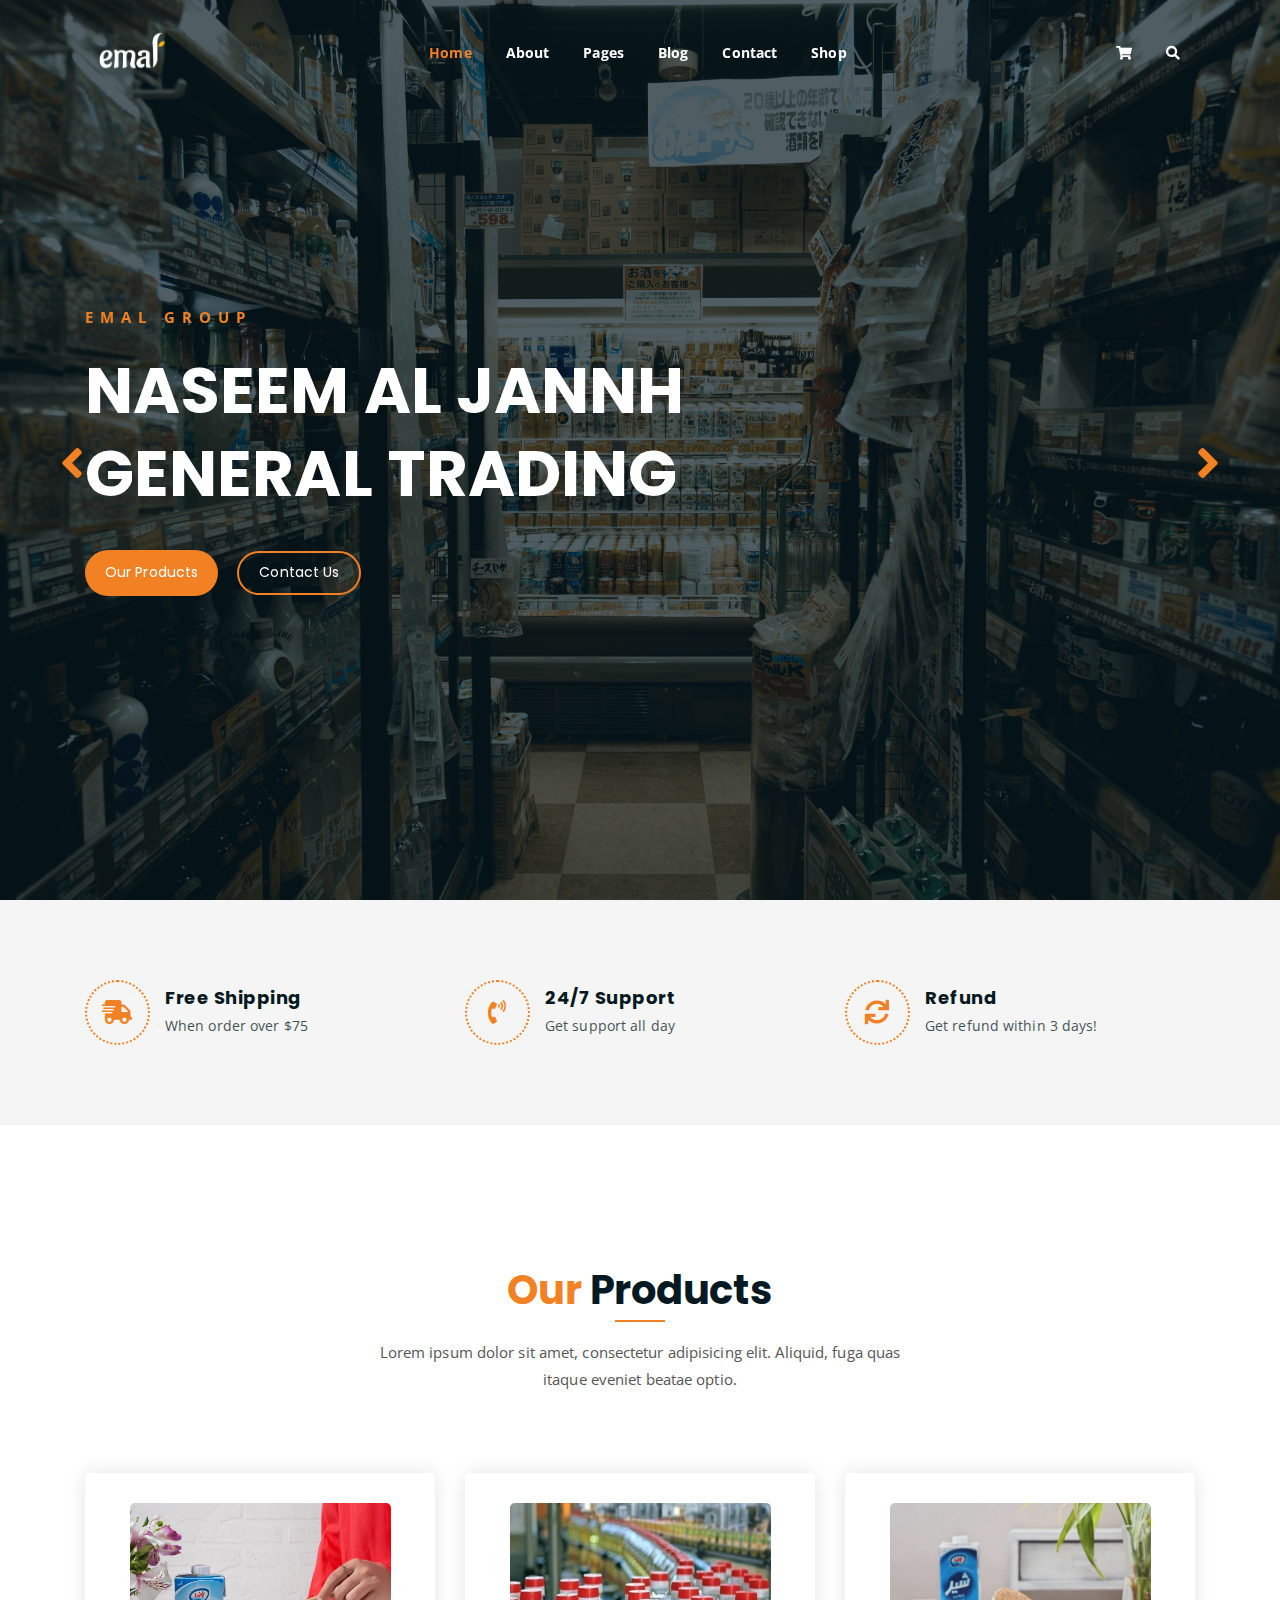
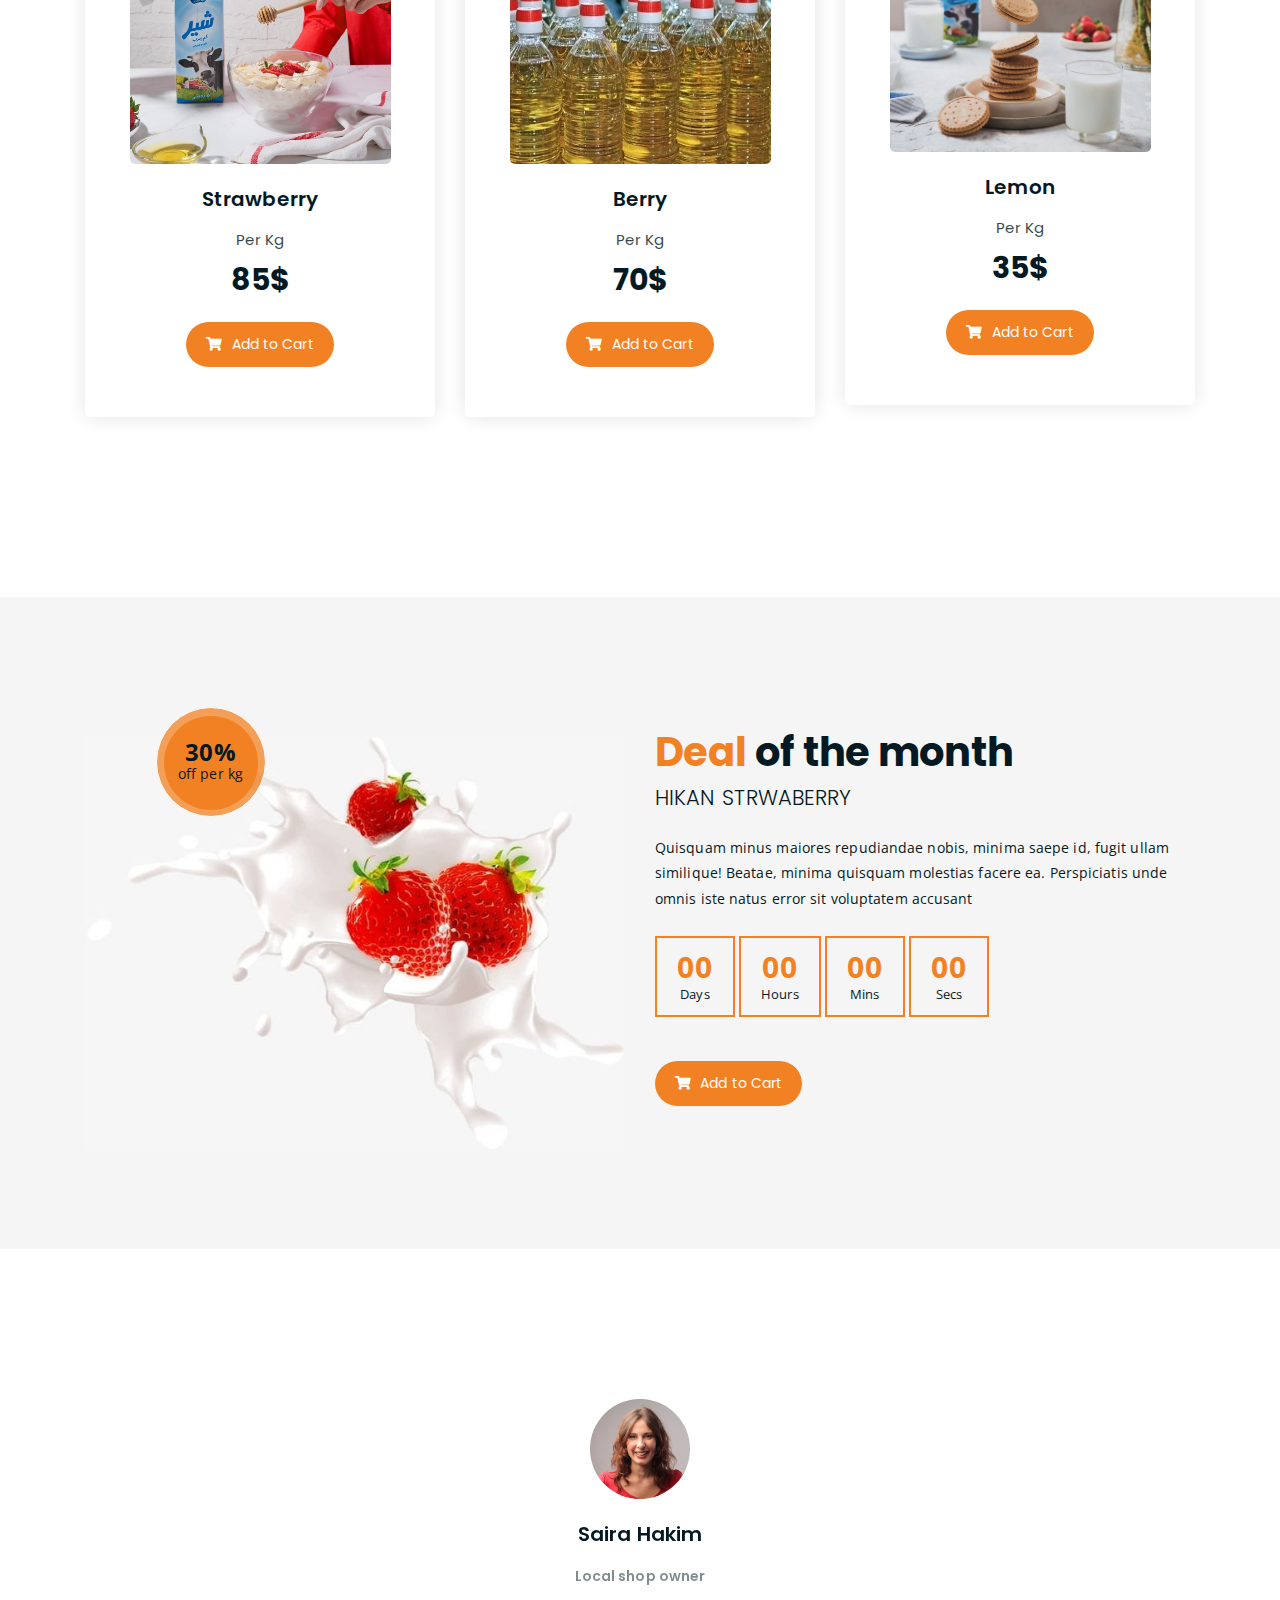
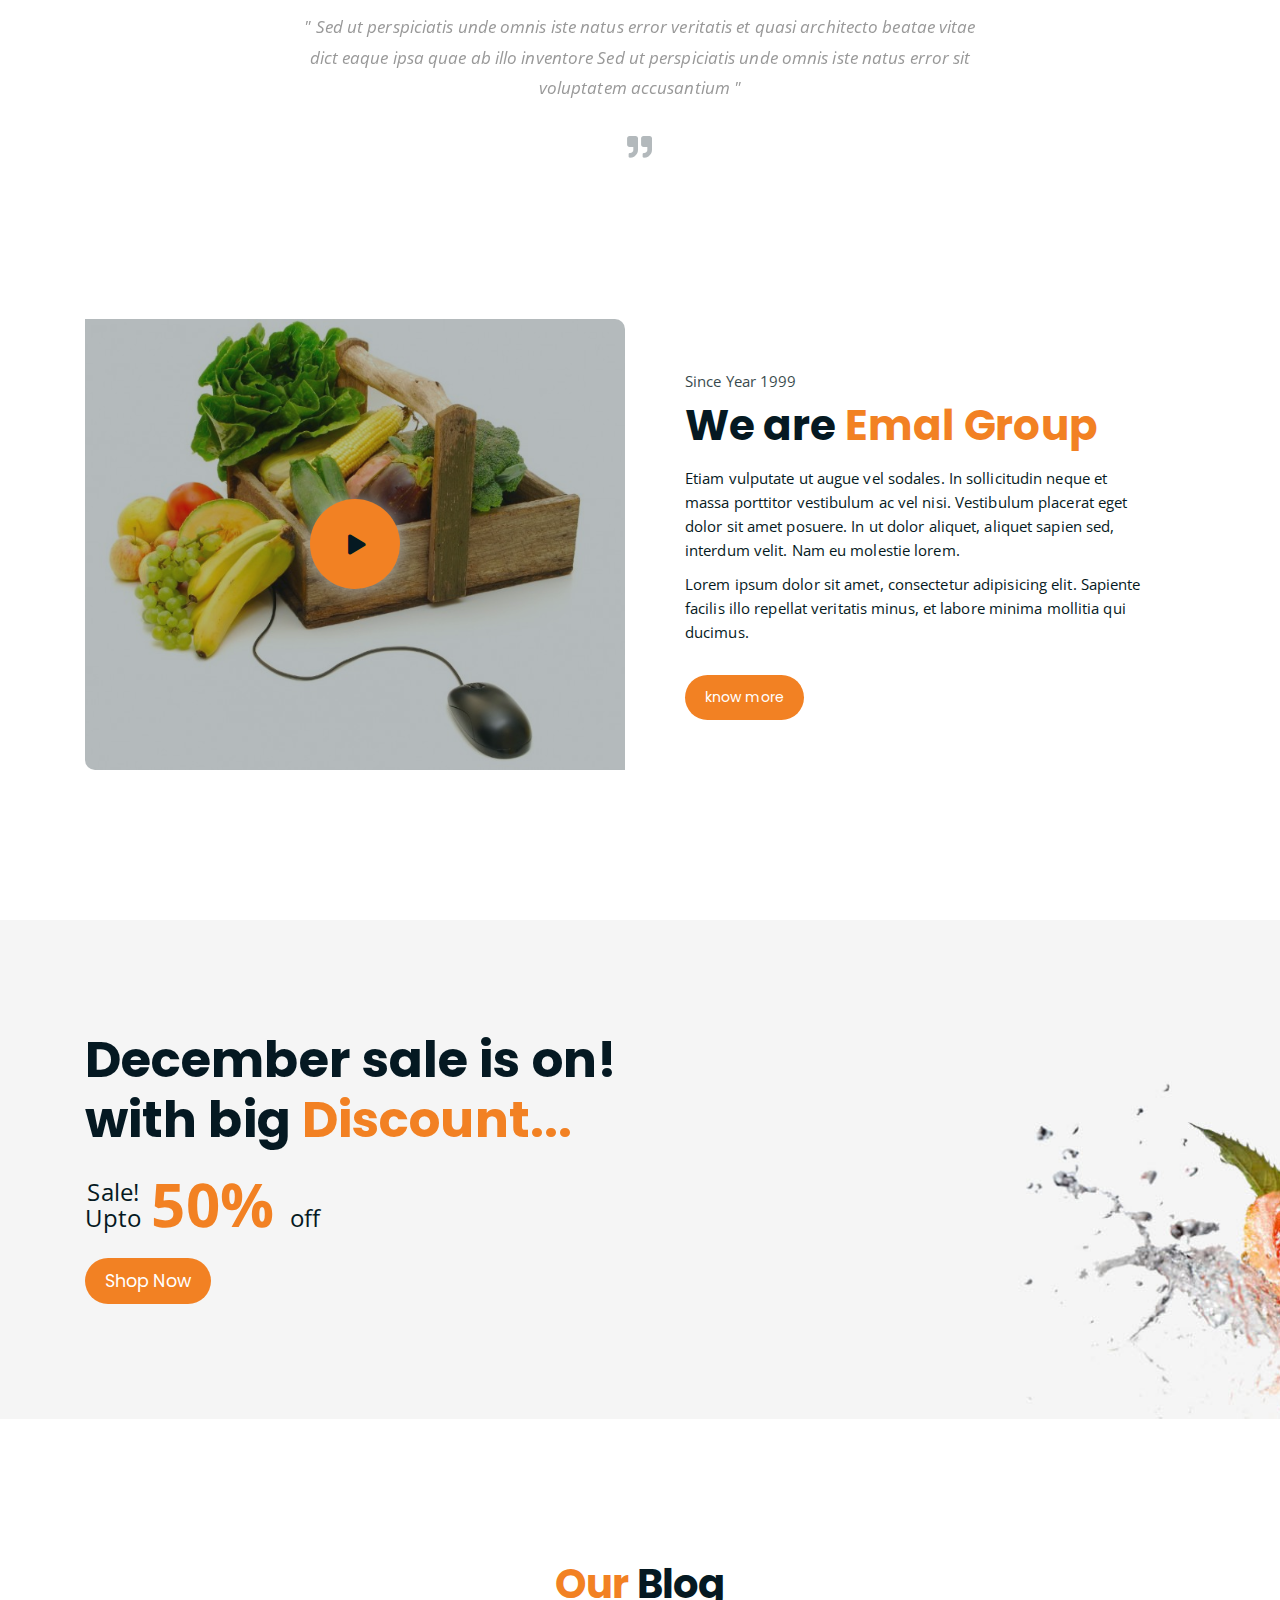
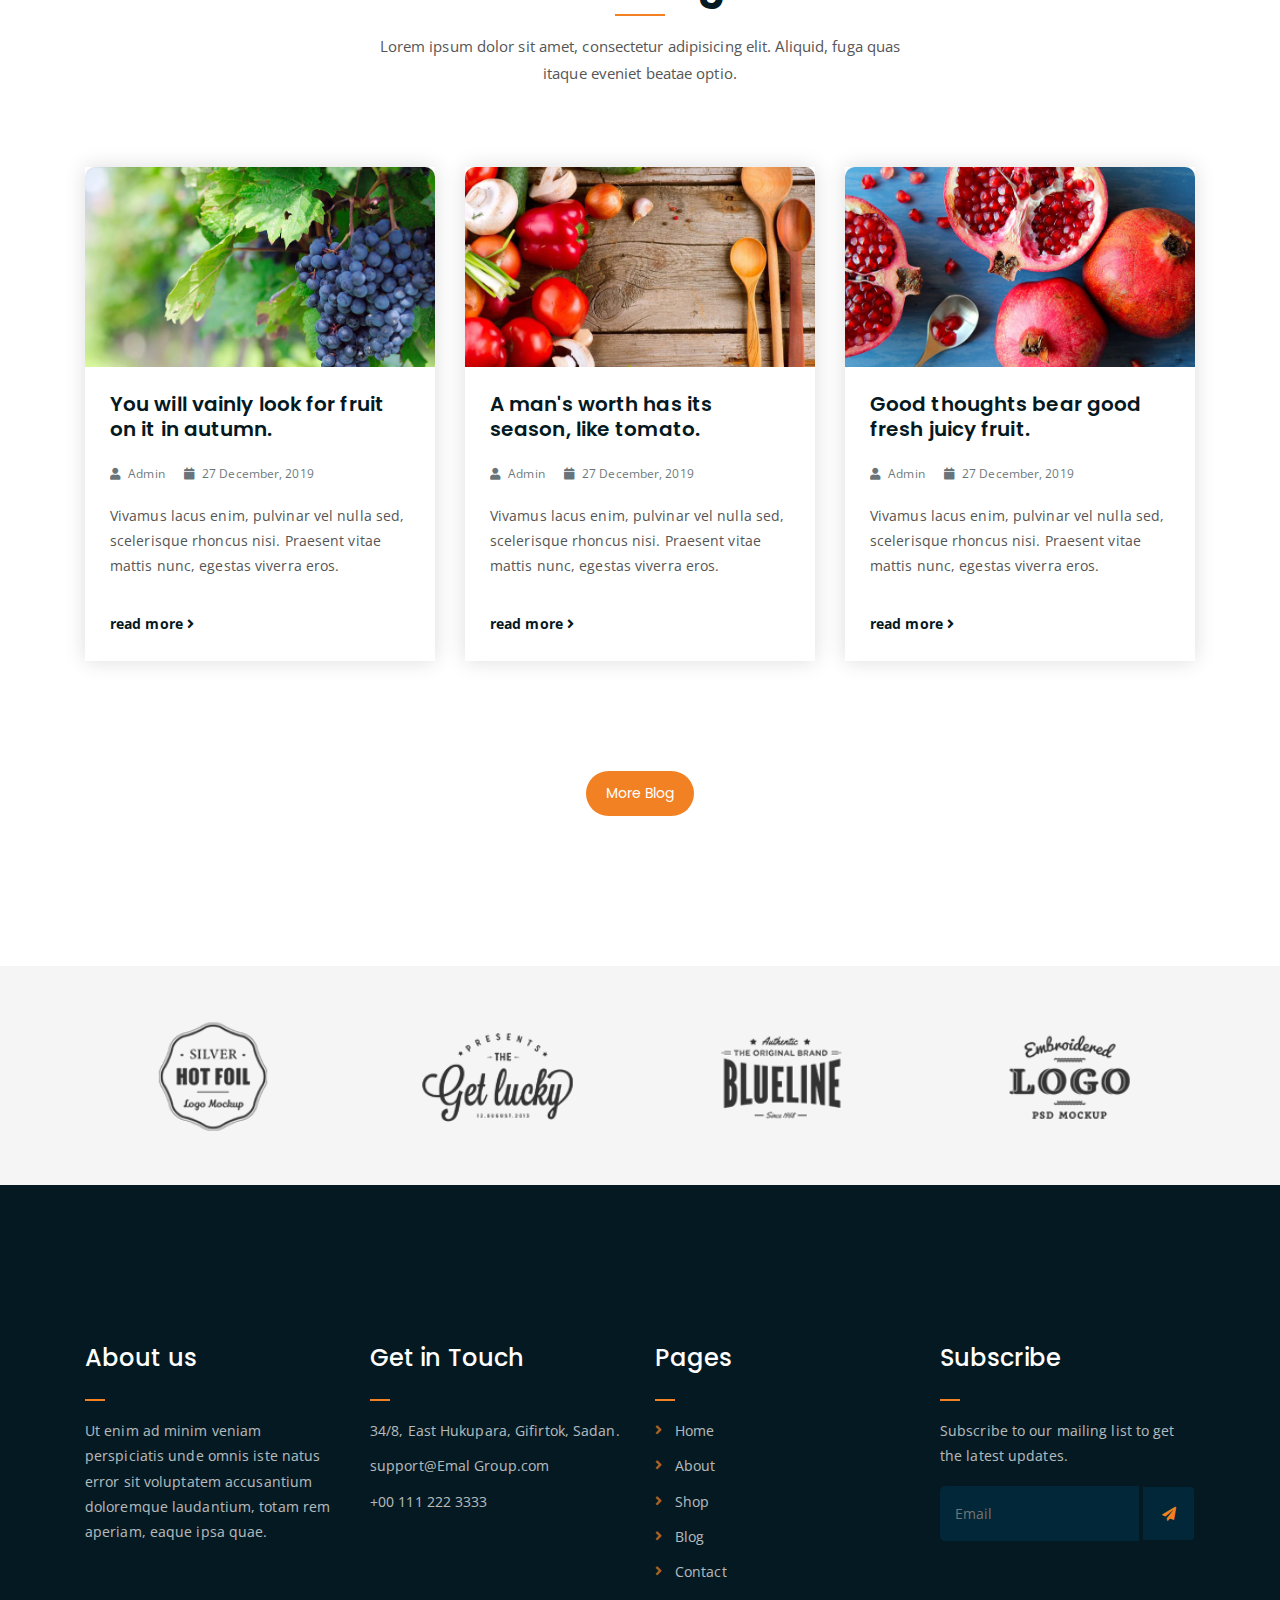
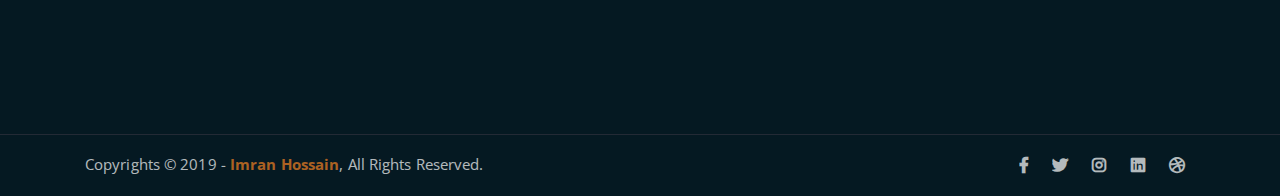
==== index.html @ 80bccf8f "template chagne" ====
<!DOCTYPE html>
<html lang="en">
<head>
	<meta charset="UTF-8">
	<meta http-equiv="X-UA-Compatible" content="IE=edge">
	<meta name="viewport" content="width=device-width, initial-scale=1">
	<meta name="description" content="Responsive Bootstrap4 Shop Template, Created by Imran Hossain from https://imransdesign.com/">

	<!-- title -->
	<title>Emal Group - Slider Version</title>

	<!-- favicon -->
	<link rel="shortcut icon" type="image/png" href="assets/img/favicon.png">
	<!-- google font -->
	<link href="https://fonts.googleapis.com/css?family=Open+Sans:300,400,700" rel="stylesheet">
	<link href="https://fonts.googleapis.com/css?family=Poppins:400,700&display=swap" rel="stylesheet">
	<!-- fontawesome -->
	<link rel="stylesheet" href="assets/css/all.min.css">
	<!-- bootstrap -->
	<link rel="stylesheet" href="assets/bootstrap/css/bootstrap.min.css">
	<!-- owl carousel -->
	<link rel="stylesheet" href="assets/css/owl.carousel.css">
	<!-- magnific popup -->
	<link rel="stylesheet" href="assets/css/magnific-popup.css">
	<!-- animate css -->
	<link rel="stylesheet" href="assets/css/animate.css">
	<!-- mean menu css -->
	<link rel="stylesheet" href="assets/css/meanmenu.min.css">
	<!-- main style -->
	<link rel="stylesheet" href="assets/css/main.css">
	<!-- responsive -->
	<link rel="stylesheet" href="assets/css/responsive.css">

</head>
<body>
	
	<!--PreLoader-->
    <div class="loader">
        <div class="loader-inner">
            <div class="circle"></div>
        </div>
    </div>
    <!--PreLoader Ends-->
	
	<!-- header -->
	<div class="top-header-area" id="sticker">
		<div class="container">
			<div class="row">
				<div class="col-lg-12 col-sm-12 text-center">
					<div class="main-menu-wrap">
						<!-- logo -->
						<div class="site-logo">
							<a href="index.html">
								<img src="assets/img/logo.png" height="40" alt="">
							</a>
						</div>
						<!-- logo -->

						<!-- menu start -->
						<nav class="main-menu">
							<ul>
								<li class="current-list-item"><a href="index.html">Home</a>
									<!-- <ul class="sub-menu">
										<li><a href="index.html">Static Home</a></li>
										<li><a href="index_2.html">Slider Home</a></li>
									</ul> -->
								</li>
								<li><a href="about.html">About</a></li>
								<li><a href="#">Pages</a>
									<ul class="sub-menu">
										<li><a href="404.html">404 page</a></li>
										<li><a href="about.html">About</a></li>
										<li><a href="cart.html">Cart</a></li>
										<li><a href="checkout.html">Check Out</a></li>
										<li><a href="contact.html">Contact</a></li>
										<li><a href="blog.html">Blog</a></li>
										<li><a href="shop.html">Shop</a></li>
									</ul>
								</li>
								<li><a href="blog.html">Blog</a>
									<ul class="sub-menu">
										<li><a href="blog.html">Blog</a></li>
										<li><a href="single-blog.html">Single Blog</a></li>
									</ul>
								</li>
								<li><a href="contact.html">Contact</a></li>
								<li><a href="shop.html">Shop</a>
									<ul class="sub-menu">
										<li><a href="shop.html">Shop</a></li>
										<li><a href="checkout.html">Check Out</a></li>
										<li><a href="single-product.html">Single Product</a></li>
										<li><a href="cart.html">Cart</a></li>
									</ul>
								</li>
								<li>
									<div class="header-icons">
										<a class="shopping-cart" href="cart.html"><i class="fas fa-shopping-cart"></i></a>
										<a class="mobile-hide search-bar-icon" href="#"><i class="fas fa-search"></i></a>
									</div>
								</li>
							</ul>
						</nav>
						<a class="mobile-show search-bar-icon" href="#"><i class="fas fa-search"></i></a>
						<div class="mobile-menu"></div>
						<!-- menu end -->
					</div>
				</div>
			</div>
		</div>
	</div>
	<!-- end header -->
	
	<!-- search area -->
	<div class="search-area">
		<div class="container">
			<div class="row">
				<div class="col-lg-12">
					<span class="close-btn"><i class="fas fa-window-close"></i></span>
					<div class="search-bar">
						<div class="search-bar-tablecell">
							<h3>Search For:</h3>
							<input type="text" placeholder="Keywords">
							<button type="submit">Search <i class="fas fa-search"></i></button>
						</div>
					</div>
				</div>
			</div>
		</div>
	</div>
	<!-- end search area -->

	<!-- home page slider -->
	<div class="homepage-slider">
		<!-- single home slider -->
		<div class="single-homepage-slider homepage-bg-1">
			<div class="container">
				<div class="row">
					<div class="col-md-12 col-lg-7 offset-lg-1 offset-xl-0">
						<div class="hero-text">
							<div class="hero-text-tablecell">
								<p class="subtitle">Emal Group</p>
								<h1>NASEEM AL JANNH GENERAL TRADING</h1>
								<div class="hero-btns">
									<a href="shop.html" class="boxed-btn">Our Products</a>
									<a href="contact.html" class="bordered-btn">Contact Us</a>
								</div>
							</div>
						</div>
					</div>
				</div>
			</div>
		</div>
		<!-- single home slider -->
		<div class="single-homepage-slider homepage-bg-2">
			<div class="container">
				<div class="row">
					<div class="col-lg-10 offset-lg-1 text-center">
						<div class="hero-text">
							<div class="hero-text-tablecell">
								<p class="subtitle">Fresh Everyday</p>
								<h1>100% Organic Collection</h1>
								<div class="hero-btns">
									<a href="shop.html" class="boxed-btn">Our Products</a>
									<a href="contact.html" class="bordered-btn">Contact Us</a>
								</div>
							</div>
						</div>
					</div>
				</div>
			</div>
		</div>
		<!-- single home slider -->
		<div class="single-homepage-slider homepage-bg-3">
			<div class="container">
				<div class="row">
					<div class="col-lg-10 offset-lg-1 text-right">
						<div class="hero-text">
							<div class="hero-text-tablecell">
								<p class="subtitle">Emal group</p>
								<h1>Get December Discount</h1>
								<div class="hero-btns">
									<a href="shop.html" class="boxed-btn">Our Products</a>
									<a href="contact.html" class="bordered-btn">Contact Us</a>
								</div>
							</div>
						</div>
					</div>
				</div>
			</div>
		</div>
	</div>
	<!-- end home page slider -->

	<!-- features list section -->
	<div class="list-section pt-80 pb-80">
		<div class="container">

			<div class="row">
				<div class="col-lg-4 col-md-6 mb-4 mb-lg-0">
					<div class="list-box d-flex align-items-center">
						<div class="list-icon">
							<i class="fas fa-shipping-fast"></i>
						</div>
						<div class="content">
							<h3>Free Shipping</h3>
							<p>When order over $75</p>
						</div>
					</div>
				</div>
				<div class="col-lg-4 col-md-6 mb-4 mb-lg-0">
					<div class="list-box d-flex align-items-center">
						<div class="list-icon">
							<i class="fas fa-phone-volume"></i>
						</div>
						<div class="content">
							<h3>24/7 Support</h3>
							<p>Get support all day</p>
						</div>
					</div>
				</div>
				<div class="col-lg-4 col-md-6">
					<div class="list-box d-flex justify-content-start align-items-center">
						<div class="list-icon">
							<i class="fas fa-sync"></i>
						</div>
						<div class="content">
							<h3>Refund</h3>
							<p>Get refund within 3 days!</p>
						</div>
					</div>
				</div>
			</div>

		</div>
	</div>
	<!-- end features list section -->

	<!-- product section -->
	<div class="product-section mt-150 mb-150">
		<div class="container">
			<div class="row">
				<div class="col-lg-8 offset-lg-2 text-center">
					<div class="section-title">	
						<h3><span class="orange-text">Our</span> Products</h3>
						<p>Lorem ipsum dolor sit amet, consectetur adipisicing elit. Aliquid, fuga quas itaque eveniet beatae optio.</p>
					</div>
				</div>
			</div>

			<div class="row">
				<div class="col-lg-4 col-md-6 text-center">
					<div class="single-product-item">
						<div class="product-image">
							<a href="single-product.html"><img src="assets/img/products/product-img-1.jpg" alt=""></a>
						</div>
						<h3>Strawberry</h3>
						<p class="product-price"><span>Per Kg</span> 85$ </p>
						<a href="cart.html" class="cart-btn"><i class="fas fa-shopping-cart"></i> Add to Cart</a>
					</div>
				</div>
				<div class="col-lg-4 col-md-6 text-center">
					<div class="single-product-item">
						<div class="product-image">
							<a href="single-product.html"><img src="assets/img/products/product-img-2.jpg" alt=""></a>
						</div>
						<h3>Berry</h3>
						<p class="product-price"><span>Per Kg</span> 70$ </p>
						<a href="cart.html" class="cart-btn"><i class="fas fa-shopping-cart"></i> Add to Cart</a>
					</div>
				</div>
				<div class="col-lg-4 col-md-6 offset-md-3 offset-lg-0 text-center">
					<div class="single-product-item">
						<div class="product-image">
							<a href="single-product.html"><img src="assets/img/products/product-img-3.jpg" alt=""></a>
						</div>
						<h3>Lemon</h3>
						<p class="product-price"><span>Per Kg</span> 35$ </p>
						<a href="cart.html" class="cart-btn"><i class="fas fa-shopping-cart"></i> Add to Cart</a>
					</div>
				</div>
			</div>
		</div>
	</div>
	<!-- end product section -->

	<!-- cart banner section -->
	<section class="cart-banner pt-100 pb-100">
    	<div class="container">
        	<div class="row clearfix">
            	<!--Image Column-->
            	<div class="image-column col-lg-6">
                	<div class="image">
                    	<div class="price-box">
                        	<div class="inner-price">
                                <span class="price">
                                    <strong>30%</strong> <br> off per kg
                                </span>
                            </div>
                        </div>
                    	<img src="assets/img/a.jpg" alt="">
                    </div>
                </div>
                <!--Content Column-->
                <div class="content-column col-lg-6">
					<h3><span class="orange-text">Deal</span> of the month</h3>
                    <h4>Hikan Strwaberry</h4>
                    <div class="text">Quisquam minus maiores repudiandae nobis, minima saepe id, fugit ullam similique! Beatae, minima quisquam molestias facere ea. Perspiciatis unde omnis iste natus error sit voluptatem accusant</div>
                    <!--Countdown Timer-->
                    <div class="time-counter"><div class="time-countdown clearfix" data-countdown="2020/2/01"><div class="counter-column"><div class="inner"><span class="count">00</span>Days</div></div> <div class="counter-column"><div class="inner"><span class="count">00</span>Hours</div></div>  <div class="counter-column"><div class="inner"><span class="count">00</span>Mins</div></div>  <div class="counter-column"><div class="inner"><span class="count">00</span>Secs</div></div></div></div>
                	<a href="cart.html" class="cart-btn mt-3"><i class="fas fa-shopping-cart"></i> Add to Cart</a>
                </div>
            </div>
        </div>
    </section>
    <!-- end cart banner section -->

	<!-- testimonail-section -->
	<div class="testimonail-section mt-150 mb-150">
		<div class="container">
			<div class="row">
				<div class="col-lg-10 offset-lg-1 text-center">
					<div class="testimonial-sliders">
						<div class="single-testimonial-slider">
							<div class="client-avater">
								<img src="assets/img/avaters/avatar1.png" alt="">
							</div>
							<div class="client-meta">
								<h3>Saira Hakim <span>Local shop owner</span></h3>
								<p class="testimonial-body">
									" Sed ut perspiciatis unde omnis iste natus error veritatis et  quasi architecto beatae vitae dict eaque ipsa quae ab illo inventore Sed ut perspiciatis unde omnis iste natus error sit voluptatem accusantium "
								</p>
								<div class="last-icon">
									<i class="fas fa-quote-right"></i>
								</div>
							</div>
						</div>
						<div class="single-testimonial-slider">
							<div class="client-avater">
								<img src="assets/img/avaters/avatar2.png" alt="">
							</div>
							<div class="client-meta">
								<h3>David Niph <span>Local shop owner</span></h3>
								<p class="testimonial-body">
									" Sed ut perspiciatis unde omnis iste natus error veritatis et  quasi architecto beatae vitae dict eaque ipsa quae ab illo inventore Sed ut perspiciatis unde omnis iste natus error sit voluptatem accusantium "
								</p>
								<div class="last-icon">
									<i class="fas fa-quote-right"></i>
								</div>
							</div>
						</div>
						<div class="single-testimonial-slider">
							<div class="client-avater">
								<img src="assets/img/avaters/avatar3.png" alt="">
							</div>
							<div class="client-meta">
								<h3>Jacob Sikim <span>Local shop owner</span></h3>
								<p class="testimonial-body">
									" Sed ut perspiciatis unde omnis iste natus error veritatis et  quasi architecto beatae vitae dict eaque ipsa quae ab illo inventore Sed ut perspiciatis unde omnis iste natus error sit voluptatem accusantium "
								</p>
								<div class="last-icon">
									<i class="fas fa-quote-right"></i>
								</div>
							</div>
						</div>
					</div>
				</div>
			</div>
		</div>
	</div>
	<!-- end testimonail-section -->
	
	<!-- advertisement section -->
	<div class="abt-section mb-150">
		<div class="container">
			<div class="row">
				<div class="col-lg-6 col-md-12">
					<div class="abt-bg">
						<a href="https://www.youtube.com/watch?v=DBLlFWYcIGQ" class="video-play-btn popup-youtube"><i class="fas fa-play"></i></a>
					</div>
				</div>
				<div class="col-lg-6 col-md-12">
					<div class="abt-text">
						<p class="top-sub">Since Year 1999</p>
						<h2>We are <span class="orange-text">Emal Group</span></h2>
						<p>Etiam vulputate ut augue vel sodales. In sollicitudin neque et massa porttitor vestibulum ac vel nisi. Vestibulum placerat eget dolor sit amet posuere. In ut dolor aliquet, aliquet sapien sed, interdum velit. Nam eu molestie lorem.</p>
						<p>Lorem ipsum dolor sit amet, consectetur adipisicing elit. Sapiente facilis illo repellat veritatis minus, et labore minima mollitia qui ducimus.</p>
						<a href="about.html" class="boxed-btn mt-4">know more</a>
					</div>
				</div>
			</div>
		</div>
	</div>
	<!-- end advertisement section -->
	
	<!-- shop banner -->
	<section class="shop-banner">
    	<div class="container">
        	<h3>December sale is on! <br> with big <span class="orange-text">Discount...</span></h3>
            <div class="sale-percent"><span>Sale! <br> Upto</span>50% <span>off</span></div>
            <a href="shop.html" class="cart-btn btn-lg">Shop Now</a>
        </div>
    </section>
	<!-- end shop banner -->

	<!-- latest news -->
	<div class="latest-news pt-150 pb-150">
		<div class="container">

			<div class="row">
				<div class="col-lg-8 offset-lg-2 text-center">
					<div class="section-title">	
						<h3><span class="orange-text">Our</span> Blog</h3>
						<p>Lorem ipsum dolor sit amet, consectetur adipisicing elit. Aliquid, fuga quas itaque eveniet beatae optio.</p>
					</div>
				</div>
			</div>

			<div class="row">
				<div class="col-lg-4 col-md-6">
					<div class="single-latest-news">
						<a href="single-blog.html"><div class="latest-news-bg news-bg-1"></div></a>
						<div class="news-text-box">
							<h3><a href="single-blog.html">You will vainly look for fruit on it in autumn.</a></h3>
							<p class="blog-meta">
								<span class="author"><i class="fas fa-user"></i> Admin</span>
								<span class="date"><i class="fas fa-calendar"></i> 27 December, 2019</span>
							</p>
							<p class="excerpt">Vivamus lacus enim, pulvinar vel nulla sed, scelerisque rhoncus nisi. Praesent vitae mattis nunc, egestas viverra eros.</p>
							<a href="single-blog.html" class="read-more-btn">read more <i class="fas fa-angle-right"></i></a>
						</div>
					</div>
				</div>
				<div class="col-lg-4 col-md-6">
					<div class="single-latest-news">
						<a href="single-blog.html"><div class="latest-news-bg news-bg-2"></div></a>
						<div class="news-text-box">
							<h3><a href="single-blog.html">A man's worth has its season, like tomato.</a></h3>
							<p class="blog-meta">
								<span class="author"><i class="fas fa-user"></i> Admin</span>
								<span class="date"><i class="fas fa-calendar"></i> 27 December, 2019</span>
							</p>
							<p class="excerpt">Vivamus lacus enim, pulvinar vel nulla sed, scelerisque rhoncus nisi. Praesent vitae mattis nunc, egestas viverra eros.</p>
							<a href="single-blog.html" class="read-more-btn">read more <i class="fas fa-angle-right"></i></a>
						</div>
					</div>
				</div>
				<div class="col-lg-4 col-md-6 offset-md-3 offset-lg-0">
					<div class="single-latest-news">
						<a href="single-blog.html"><div class="latest-news-bg news-bg-3"></div></a>
						<div class="news-text-box">
							<h3><a href="single-blog.html">Good thoughts bear good fresh juicy fruit.</a></h3>
							<p class="blog-meta">
								<span class="author"><i class="fas fa-user"></i> Admin</span>
								<span class="date"><i class="fas fa-calendar"></i> 27 December, 2019</span>
							</p>
							<p class="excerpt">Vivamus lacus enim, pulvinar vel nulla sed, scelerisque rhoncus nisi. Praesent vitae mattis nunc, egestas viverra eros.</p>
							<a href="single-blog.html" class="read-more-btn">read more <i class="fas fa-angle-right"></i></a>
						</div>
					</div>
				</div>
			</div>
			<div class="row">
				<div class="col-lg-12 text-center">
					<a href="blog.html" class="boxed-btn">More Blog</a>
				</div>
			</div>
		</div>
	</div>
	<!-- end latest news -->

	<!-- logo carousel -->
	<div class="logo-carousel-section">
		<div class="container">
			<div class="row">
				<div class="col-lg-12">
					<div class="logo-carousel-inner">
						<div class="single-logo-item">
							<img src="assets/img/company-logos/1.png" alt="">
						</div>
						<div class="single-logo-item">
							<img src="assets/img/company-logos/2.png" alt="">
						</div>
						<div class="single-logo-item">
							<img src="assets/img/company-logos/3.png" alt="">
						</div>
						<div class="single-logo-item">
							<img src="assets/img/company-logos/4.png" alt="">
						</div>
						<div class="single-logo-item">
							<img src="assets/img/company-logos/5.png" alt="">
						</div>
					</div>
				</div>
			</div>
		</div>
	</div>
	<!-- end logo carousel -->

	<!-- footer -->
	<div class="footer-area">
		<div class="container">
			<div class="row">
				<div class="col-lg-3 col-md-6">
					<div class="footer-box about-widget">
						<h2 class="widget-title">About us</h2>
						<p>Ut enim ad minim veniam perspiciatis unde omnis iste natus error sit voluptatem accusantium doloremque laudantium, totam rem aperiam, eaque ipsa quae.</p>
					</div>
				</div>
				<div class="col-lg-3 col-md-6">
					<div class="footer-box get-in-touch">
						<h2 class="widget-title">Get in Touch</h2>
						<ul>
							<li>34/8, East Hukupara, Gifirtok, Sadan.</li>
							<li>support@Emal Group.com</li>
							<li>+00 111 222 3333</li>
						</ul>
					</div>
				</div>
				<div class="col-lg-3 col-md-6">
					<div class="footer-box pages">
						<h2 class="widget-title">Pages</h2>
						<ul>
							<li><a href="index.html">Home</a></li>
							<li><a href="about.html">About</a></li>
							<li><a href="services.html">Shop</a></li>
							<li><a href="blog.html">Blog</a></li>
							<li><a href="contact.html">Contact</a></li>
						</ul>
					</div>
				</div>
				<div class="col-lg-3 col-md-6">
					<div class="footer-box subscribe">
						<h2 class="widget-title">Subscribe</h2>
						<p>Subscribe to our mailing list to get the latest updates.</p>
						<form action="index.html">
							<input type="email" placeholder="Email">
							<button type="submit"><i class="fas fa-paper-plane"></i></button>
						</form>
					</div>
				</div>
			</div>
		</div>
	</div>
	<!-- end footer -->
	
	<!-- copyright -->
	<div class="copyright">
		<div class="container">
			<div class="row">
				<div class="col-lg-6 col-md-12">
					<p>Copyrights &copy; 2019 - <a href="https://imransdesign.com/">Imran Hossain</a>,  All Rights Reserved.</p>
				</div>
				<div class="col-lg-6 text-right col-md-12">
					<div class="social-icons">
						<ul>
							<li><a href="#" target="_blank"><i class="fab fa-facebook-f"></i></a></li>
							<li><a href="#" target="_blank"><i class="fab fa-twitter"></i></a></li>
							<li><a href="#" target="_blank"><i class="fab fa-instagram"></i></a></li>
							<li><a href="#" target="_blank"><i class="fab fa-linkedin"></i></a></li>
							<li><a href="#" target="_blank"><i class="fab fa-dribbble"></i></a></li>
						</ul>
					</div>
				</div>
			</div>
		</div>
	</div>
	<!-- end copyright -->
	
	<!-- jquery -->
	<script src="assets/js/jquery-1.11.3.min.js"></script>
	<!-- bootstrap -->
	<script src="assets/bootstrap/js/bootstrap.min.js"></script>
	<!-- count down -->
	<script src="assets/js/jquery.countdown.js"></script>
	<!-- isotope -->
	<script src="assets/js/jquery.isotope-3.0.6.min.js"></script>
	<!-- waypoints -->
	<script src="assets/js/waypoints.js"></script>
	<!-- owl carousel -->
	<script src="assets/js/owl.carousel.min.js"></script>
	<!-- magnific popup -->
	<script src="assets/js/jquery.magnific-popup.min.js"></script>
	<!-- mean menu -->
	<script src="assets/js/jquery.meanmenu.min.js"></script>
	<!-- sticker js -->
	<script src="assets/js/sticker.js"></script>
	<!-- main js -->
	<script src="assets/js/main.js"></script>

</body>
</html>
---- assets/css/all.min.css ----
.fa,.fab,.fal,.far,.fas{-moz-osx-font-smoothing:grayscale;-webkit-font-smoothing:antialiased;display:inline-block;font-style:normal;font-variant:normal;text-rendering:auto;line-height:1}.fa-lg{font-size:1.33333em;line-height:.75em;vertical-align:-.0667em}.fa-xs{font-size:.75em}.fa-sm{font-size:.875em}.fa-1x{font-size:1em}.fa-2x{font-size:2em}.fa-3x{font-size:3em}.fa-4x{font-size:4em}.fa-5x{font-size:5em}.fa-6x{font-size:6em}.fa-7x{font-size:7em}.fa-8x{font-size:8em}.fa-9x{font-size:9em}.fa-10x{font-size:10em}.fa-fw{text-align:center;width:1.25em}.fa-ul{list-style-type:none;margin-left:2.5em;padding-left:0}.fa-ul>li{position:relative}.fa-li{left:-2em;position:absolute;text-align:center;width:2em;line-height:inherit}.fa-border{border:.08em solid #eee;border-radius:.1em;padding:.2em .25em .15em}.fa-pull-left{float:left}.fa-pull-right{float:right}.fa.fa-pull-left,.fab.fa-pull-left,.fal.fa-pull-left,.far.fa-pull-left,.fas.fa-pull-left{margin-right:.3em}.fa.fa-pull-right,.fab.fa-pull-right,.fal.fa-pull-right,.far.fa-pull-right,.fas.fa-pull-right{margin-left:.3em}.fa-spin{animation:fa-spin 2s infinite linear}.fa-pulse{animation:fa-spin 1s infinite steps(8)}@keyframes fa-spin{0%{transform:rotate(0deg)}to{transform:rotate(1turn)}}.fa-rotate-90{-ms-filter:"progid:DXImageTransform.Microsoft.BasicImage(rotation=1)";transform:rotate(90deg)}.fa-rotate-180{-ms-filter:"progid:DXImageTransform.Microsoft.BasicImage(rotation=2)";transform:rotate(180deg)}.fa-rotate-270{-ms-filter:"progid:DXImageTransform.Microsoft.BasicImage(rotation=3)";transform:rotate(270deg)}.fa-flip-horizontal{-ms-filter:"progid:DXImageTransform.Microsoft.BasicImage(rotation=0, mirror=1)";transform:scaleX(-1)}.fa-flip-vertical{transform:scaleY(-1)}.fa-flip-horizontal.fa-flip-vertical,.fa-flip-vertical{-ms-filter:"progid:DXImageTransform.Microsoft.BasicImage(rotation=2, mirror=1)"}.fa-flip-horizontal.fa-flip-vertical{transform:scale(-1)}:root .fa-flip-horizontal,:root .fa-flip-vertical,:root .fa-rotate-90,:root .fa-rotate-180,:root .fa-rotate-270{filter:none}.fa-stack{display:inline-block;height:2em;line-height:2em;position:relative;vertical-align:middle;width:2.5em}.fa-stack-1x,.fa-stack-2x{left:0;position:absolute;text-align:center;width:100%}.fa-stack-1x{line-height:inherit}.fa-stack-2x{font-size:2em}.fa-inverse{color:#fff}.fa-500px:before{content:"\f26e"}.fa-accessible-icon:before{content:"\f368"}.fa-accusoft:before{content:"\f369"}.fa-acquisitions-incorporated:before{content:"\f6af"}.fa-ad:before{content:"\f641"}.fa-address-book:before{content:"\f2b9"}.fa-address-card:before{content:"\f2bb"}.fa-adjust:before{content:"\f042"}.fa-adn:before{content:"\f170"}.fa-adobe:before{content:"\f778"}.fa-adversal:before{content:"\f36a"}.fa-affiliatetheme:before{content:"\f36b"}.fa-air-freshener:before{content:"\f5d0"}.fa-algolia:before{content:"\f36c"}.fa-align-center:before{content:"\f037"}.fa-align-justify:before{content:"\f039"}.fa-align-left:before{content:"\f036"}.fa-align-right:before{content:"\f038"}.fa-alipay:before{content:"\f642"}.fa-allergies:before{content:"\f461"}.fa-amazon:before{content:"\f270"}.fa-amazon-pay:before{content:"\f42c"}.fa-ambulance:before{content:"\f0f9"}.fa-american-sign-language-interpreting:before{content:"\f2a3"}.fa-amilia:before{content:"\f36d"}.fa-anchor:before{content:"\f13d"}.fa-android:before{content:"\f17b"}.fa-angellist:before{content:"\f209"}.fa-angle-double-down:before{content:"\f103"}.fa-angle-double-left:before{content:"\f100"}.fa-angle-double-right:before{content:"\f101"}.fa-angle-double-up:before{content:"\f102"}.fa-angle-down:before{content:"\f107"}.fa-angle-left:before{content:"\f104"}.fa-angle-right:before{content:"\f105"}.fa-angle-up:before{content:"\f106"}.fa-angry:before{content:"\f556"}.fa-angrycreative:before{content:"\f36e"}.fa-angular:before{content:"\f420"}.fa-ankh:before{content:"\f644"}.fa-app-store:before{content:"\f36f"}.fa-app-store-ios:before{content:"\f370"}.fa-apper:before{content:"\f371"}.fa-apple:before{content:"\f179"}.fa-apple-alt:before{content:"\f5d1"}.fa-apple-pay:before{content:"\f415"}.fa-archive:before{content:"\f187"}.fa-archway:before{content:"\f557"}.fa-arrow-alt-circle-down:before{content:"\f358"}.fa-arrow-alt-circle-left:before{content:"\f359"}.fa-arrow-alt-circle-right:before{content:"\f35a"}.fa-arrow-alt-circle-up:before{content:"\f35b"}.fa-arrow-circle-down:before{content:"\f0ab"}.fa-arrow-circle-left:before{content:"\f0a8"}.fa-arrow-circle-right:before{content:"\f0a9"}.fa-arrow-circle-up:before{content:"\f0aa"}.fa-arrow-down:before{content:"\f063"}.fa-arrow-left:before{content:"\f060"}.fa-arrow-right:before{content:"\f061"}.fa-arrow-up:before{content:"\f062"}.fa-arrows-alt:before{content:"\f0b2"}.fa-arrows-alt-h:before{content:"\f337"}.fa-arrows-alt-v:before{content:"\f338"}.fa-artstation:before{content:"\f77a"}.fa-assistive-listening-systems:before{content:"\f2a2"}.fa-asterisk:before{content:"\f069"}.fa-asymmetrik:before{content:"\f372"}.fa-at:before{content:"\f1fa"}.fa-atlas:before{content:"\f558"}.fa-atlassian:before{content:"\f77b"}.fa-atom:before{content:"\f5d2"}.fa-audible:before{content:"\f373"}.fa-audio-description:before{content:"\f29e"}.fa-autoprefixer:before{content:"\f41c"}.fa-avianex:before{content:"\f374"}.fa-aviato:before{content:"\f421"}.fa-award:before{content:"\f559"}.fa-aws:before{content:"\f375"}.fa-baby:before{content:"\f77c"}.fa-baby-carriage:before{content:"\f77d"}.fa-backspace:before{content:"\f55a"}.fa-backward:before{content:"\f04a"}.fa-balance-scale:before{content:"\f24e"}.fa-ban:before{content:"\f05e"}.fa-band-aid:before{content:"\f462"}.fa-bandcamp:before{content:"\f2d5"}.fa-barcode:before{content:"\f02a"}.fa-bars:before{content:"\f0c9"}.fa-baseball-ball:before{content:"\f433"}.fa-basketball-ball:before{content:"\f434"}.fa-bath:before{content:"\f2cd"}.fa-battery-empty:before{content:"\f244"}.fa-battery-full:before{content:"\f240"}.fa-battery-half:before{content:"\f242"}.fa-battery-quarter:before{content:"\f243"}.fa-battery-three-quarters:before{content:"\f241"}.fa-bed:before{content:"\f236"}.fa-beer:before{content:"\f0fc"}.fa-behance:before{content:"\f1b4"}.fa-behance-square:before{content:"\f1b5"}.fa-bell:before{content:"\f0f3"}.fa-bell-slash:before{content:"\f1f6"}.fa-bezier-curve:before{content:"\f55b"}.fa-bible:before{content:"\f647"}.fa-bicycle:before{content:"\f206"}.fa-bimobject:before{content:"\f378"}.fa-binoculars:before{content:"\f1e5"}.fa-biohazard:before{content:"\f780"}.fa-birthday-cake:before{content:"\f1fd"}.fa-bitbucket:before{content:"\f171"}.fa-bitcoin:before{content:"\f379"}.fa-bity:before{content:"\f37a"}.fa-black-tie:before{content:"\f27e"}.fa-blackberry:before{content:"\f37b"}.fa-blender:before{content:"\f517"}.fa-blender-phone:before{content:"\f6b6"}.fa-blind:before{content:"\f29d"}.fa-blog:before{content:"\f781"}.fa-blogger:before{content:"\f37c"}.fa-blogger-b:before{content:"\f37d"}.fa-bluetooth:before{content:"\f293"}.fa-bluetooth-b:before{content:"\f294"}.fa-bold:before{content:"\f032"}.fa-bolt:before{content:"\f0e7"}.fa-bomb:before{content:"\f1e2"}.fa-bone:before{content:"\f5d7"}.fa-bong:before{content:"\f55c"}.fa-book:before{content:"\f02d"}.fa-book-dead:before{content:"\f6b7"}.fa-book-open:before{content:"\f518"}.fa-book-reader:before{content:"\f5da"}.fa-bookmark:before{content:"\f02e"}.fa-bowling-ball:before{content:"\f436"}.fa-box:before{content:"\f466"}.fa-box-open:before{content:"\f49e"}.fa-boxes:before{content:"\f468"}.fa-braille:before{content:"\f2a1"}.fa-brain:before{content:"\f5dc"}.fa-briefcase:before{content:"\f0b1"}.fa-briefcase-medical:before{content:"\f469"}.fa-broadcast-tower:before{content:"\f519"}.fa-broom:before{content:"\f51a"}.fa-brush:before{content:"\f55d"}.fa-btc:before{content:"\f15a"}.fa-bug:before{content:"\f188"}.fa-building:before{content:"\f1ad"}.fa-bullhorn:before{content:"\f0a1"}.fa-bullseye:before{content:"\f140"}.fa-burn:before{content:"\f46a"}.fa-buromobelexperte:before{content:"\f37f"}.fa-bus:before{content:"\f207"}.fa-bus-alt:before{content:"\f55e"}.fa-business-time:before{content:"\f64a"}.fa-buysellads:before{content:"\f20d"}.fa-calculator:before{content:"\f1ec"}.fa-calendar:before{content:"\f133"}.fa-calendar-alt:before{content:"\f073"}.fa-calendar-check:before{content:"\f274"}.fa-calendar-day:before{content:"\f783"}.fa-calendar-minus:before{content:"\f272"}.fa-calendar-plus:before{content:"\f271"}.fa-calendar-times:before{content:"\f273"}.fa-calendar-week:before{content:"\f784"}.fa-camera:before{content:"\f030"}.fa-camera-retro:before{content:"\f083"}.fa-campground:before{content:"\f6bb"}.fa-canadian-maple-leaf:before{content:"\f785"}.fa-candy-cane:before{content:"\f786"}.fa-cannabis:before{content:"\f55f"}.fa-capsules:before{content:"\f46b"}.fa-car:before{content:"\f1b9"}.fa-car-alt:before{content:"\f5de"}.fa-car-battery:before{content:"\f5df"}.fa-car-crash:before{content:"\f5e1"}.fa-car-side:before{content:"\f5e4"}.fa-caret-down:before{content:"\f0d7"}.fa-caret-left:before{content:"\f0d9"}.fa-caret-right:before{content:"\f0da"}.fa-caret-square-down:before{content:"\f150"}.fa-caret-square-left:before{content:"\f191"}.fa-caret-square-right:before{content:"\f152"}.fa-caret-square-up:before{content:"\f151"}.fa-caret-up:before{content:"\f0d8"}.fa-carrot:before{content:"\f787"}.fa-cart-arrow-down:before{content:"\f218"}.fa-cart-plus:before{content:"\f217"}.fa-cash-register:before{content:"\f788"}.fa-cat:before{content:"\f6be"}.fa-cc-amazon-pay:before{content:"\f42d"}.fa-cc-amex:before{content:"\f1f3"}.fa-cc-apple-pay:before{content:"\f416"}.fa-cc-diners-club:before{content:"\f24c"}.fa-cc-discover:before{content:"\f1f2"}.fa-cc-jcb:before{content:"\f24b"}.fa-cc-mastercard:before{content:"\f1f1"}.fa-cc-paypal:before{content:"\f1f4"}.fa-cc-stripe:before{content:"\f1f5"}.fa-cc-visa:before{content:"\f1f0"}.fa-centercode:before{content:"\f380"}.fa-centos:before{content:"\f789"}.fa-certificate:before{content:"\f0a3"}.fa-chair:before{content:"\f6c0"}.fa-chalkboard:before{content:"\f51b"}.fa-chalkboard-teacher:before{content:"\f51c"}.fa-charging-station:before{content:"\f5e7"}.fa-chart-area:before{content:"\f1fe"}.fa-chart-bar:before{content:"\f080"}.fa-chart-line:before{content:"\f201"}.fa-chart-pie:before{content:"\f200"}.fa-check:before{content:"\f00c"}.fa-check-circle:before{content:"\f058"}.fa-check-double:before{content:"\f560"}.fa-check-square:before{content:"\f14a"}.fa-chess:before{content:"\f439"}.fa-chess-bishop:before{content:"\f43a"}.fa-chess-board:before{content:"\f43c"}.fa-chess-king:before{content:"\f43f"}.fa-chess-knight:before{content:"\f441"}.fa-chess-pawn:before{content:"\f443"}.fa-chess-queen:before{content:"\f445"}.fa-chess-rook:before{content:"\f447"}.fa-chevron-circle-down:before{content:"\f13a"}.fa-chevron-circle-left:before{content:"\f137"}.fa-chevron-circle-right:before{content:"\f138"}.fa-chevron-circle-up:before{content:"\f139"}.fa-chevron-down:before{content:"\f078"}.fa-chevron-left:before{content:"\f053"}.fa-chevron-right:before{content:"\f054"}.fa-chevron-up:before{content:"\f077"}.fa-child:before{content:"\f1ae"}.fa-chrome:before{content:"\f268"}.fa-church:before{content:"\f51d"}.fa-circle:before{content:"\f111"}.fa-circle-notch:before{content:"\f1ce"}.fa-city:before{content:"\f64f"}.fa-clipboard:before{content:"\f328"}.fa-clipboard-check:before{content:"\f46c"}.fa-clipboard-list:before{content:"\f46d"}.fa-clock:before{content:"\f017"}.fa-clone:before{content:"\f24d"}.fa-closed-captioning:before{content:"\f20a"}.fa-cloud:before{content:"\f0c2"}.fa-cloud-download-alt:before{content:"\f381"}.fa-cloud-meatball:before{content:"\f73b"}.fa-cloud-moon:before{content:"\f6c3"}.fa-cloud-moon-rain:before{content:"\f73c"}.fa-cloud-rain:before{content:"\f73d"}.fa-cloud-showers-heavy:before{content:"\f740"}.fa-cloud-sun:before{content:"\f6c4"}.fa-cloud-sun-rain:before{content:"\f743"}.fa-cloud-upload-alt:before{content:"\f382"}.fa-cloudscale:before{content:"\f383"}.fa-cloudsmith:before{content:"\f384"}.fa-cloudversify:before{content:"\f385"}.fa-cocktail:before{content:"\f561"}.fa-code:before{content:"\f121"}.fa-code-branch:before{content:"\f126"}.fa-codepen:before{content:"\f1cb"}.fa-codiepie:before{content:"\f284"}.fa-coffee:before{content:"\f0f4"}.fa-cog:before{content:"\f013"}.fa-cogs:before{content:"\f085"}.fa-coins:before{content:"\f51e"}.fa-columns:before{content:"\f0db"}.fa-comment:before{content:"\f075"}.fa-comment-alt:before{content:"\f27a"}.fa-comment-dollar:before{content:"\f651"}.fa-comment-dots:before{content:"\f4ad"}.fa-comment-slash:before{content:"\f4b3"}.fa-comments:before{content:"\f086"}.fa-comments-dollar:before{content:"\f653"}.fa-compact-disc:before{content:"\f51f"}.fa-compass:before{content:"\f14e"}.fa-compress:before{content:"\f066"}.fa-compress-arrows-alt:before{content:"\f78c"}.fa-concierge-bell:before{content:"\f562"}.fa-confluence:before{content:"\f78d"}.fa-connectdevelop:before{content:"\f20e"}.fa-contao:before{content:"\f26d"}.fa-cookie:before{content:"\f563"}.fa-cookie-bite:before{content:"\f564"}.fa-copy:before{content:"\f0c5"}.fa-copyright:before{content:"\f1f9"}.fa-couch:before{content:"\f4b8"}.fa-cpanel:before{content:"\f388"}.fa-creative-commons:before{content:"\f25e"}.fa-creative-commons-by:before{content:"\f4e7"}.fa-creative-commons-nc:before{content:"\f4e8"}.fa-creative-commons-nc-eu:before{content:"\f4e9"}.fa-creative-commons-nc-jp:before{content:"\f4ea"}.fa-creative-commons-nd:before{content:"\f4eb"}.fa-creative-commons-pd:before{content:"\f4ec"}.fa-creative-commons-pd-alt:before{content:"\f4ed"}.fa-creative-commons-remix:before{content:"\f4ee"}.fa-creative-commons-sa:before{content:"\f4ef"}.fa-creative-commons-sampling:before{content:"\f4f0"}.fa-creative-commons-sampling-plus:before{content:"\f4f1"}.fa-creative-commons-share:before{content:"\f4f2"}.fa-creative-commons-zero:before{content:"\f4f3"}.fa-credit-card:before{content:"\f09d"}.fa-critical-role:before{content:"\f6c9"}.fa-crop:before{content:"\f125"}.fa-crop-alt:before{content:"\f565"}.fa-cross:before{content:"\f654"}.fa-crosshairs:before{content:"\f05b"}.fa-crow:before{content:"\f520"}.fa-crown:before{content:"\f521"}.fa-css3:before{content:"\f13c"}.fa-css3-alt:before{content:"\f38b"}.fa-cube:before{content:"\f1b2"}.fa-cubes:before{content:"\f1b3"}.fa-cut:before{content:"\f0c4"}.fa-cuttlefish:before{content:"\f38c"}.fa-d-and-d:before{content:"\f38d"}.fa-d-and-d-beyond:before{content:"\f6ca"}.fa-dashcube:before{content:"\f210"}.fa-database:before{content:"\f1c0"}.fa-deaf:before{content:"\f2a4"}.fa-delicious:before{content:"\f1a5"}.fa-democrat:before{content:"\f747"}.fa-deploydog:before{content:"\f38e"}.fa-deskpro:before{content:"\f38f"}.fa-desktop:before{content:"\f108"}.fa-dev:before{content:"\f6cc"}.fa-deviantart:before{content:"\f1bd"}.fa-dharmachakra:before{content:"\f655"}.fa-dhl:before{content:"\f790"}.fa-diagnoses:before{content:"\f470"}.fa-diaspora:before{content:"\f791"}.fa-dice:before{content:"\f522"}.fa-dice-d20:before{content:"\f6cf"}.fa-dice-d6:before{content:"\f6d1"}.fa-dice-five:before{content:"\f523"}.fa-dice-four:before{content:"\f524"}.fa-dice-one:before{content:"\f525"}.fa-dice-six:before{content:"\f526"}.fa-dice-three:before{content:"\f527"}.fa-dice-two:before{content:"\f528"}.fa-digg:before{content:"\f1a6"}.fa-digital-ocean:before{content:"\f391"}.fa-digital-tachograph:before{content:"\f566"}.fa-directions:before{content:"\f5eb"}.fa-discord:before{content:"\f392"}.fa-discourse:before{content:"\f393"}.fa-divide:before{content:"\f529"}.fa-dizzy:before{content:"\f567"}.fa-dna:before{content:"\f471"}.fa-dochub:before{content:"\f394"}.fa-docker:before{content:"\f395"}.fa-dog:before{content:"\f6d3"}.fa-dollar-sign:before{content:"\f155"}.fa-dolly:before{content:"\f472"}.fa-dolly-flatbed:before{content:"\f474"}.fa-donate:before{content:"\f4b9"}.fa-door-closed:before{content:"\f52a"}.fa-door-open:before{content:"\f52b"}.fa-dot-circle:before{content:"\f192"}.fa-dove:before{content:"\f4ba"}.fa-download:before{content:"\f019"}.fa-draft2digital:before{content:"\f396"}.fa-drafting-compass:before{content:"\f568"}.fa-dragon:before{content:"\f6d5"}.fa-draw-polygon:before{content:"\f5ee"}.fa-dribbble:before{content:"\f17d"}.fa-dribbble-square:before{content:"\f397"}.fa-dropbox:before{content:"\f16b"}.fa-drum:before{content:"\f569"}.fa-drum-steelpan:before{content:"\f56a"}.fa-drumstick-bite:before{content:"\f6d7"}.fa-drupal:before{content:"\f1a9"}.fa-dumbbell:before{content:"\f44b"}.fa-dumpster:before{content:"\f793"}.fa-dumpster-fire:before{content:"\f794"}.fa-dungeon:before{content:"\f6d9"}.fa-dyalog:before{content:"\f399"}.fa-earlybirds:before{content:"\f39a"}.fa-ebay:before{content:"\f4f4"}.fa-edge:before{content:"\f282"}.fa-edit:before{content:"\f044"}.fa-eject:before{content:"\f052"}.fa-elementor:before{content:"\f430"}.fa-ellipsis-h:before{content:"\f141"}.fa-ellipsis-v:before{content:"\f142"}.fa-ello:before{content:"\f5f1"}.fa-ember:before{content:"\f423"}.fa-empire:before{content:"\f1d1"}.fa-envelope:before{content:"\f0e0"}.fa-envelope-open:before{content:"\f2b6"}.fa-envelope-open-text:before{content:"\f658"}.fa-envelope-square:before{content:"\f199"}.fa-envira:before{content:"\f299"}.fa-equals:before{content:"\f52c"}.fa-eraser:before{content:"\f12d"}.fa-erlang:before{content:"\f39d"}.fa-ethereum:before{content:"\f42e"}.fa-ethernet:before{content:"\f796"}.fa-etsy:before{content:"\f2d7"}.fa-euro-sign:before{content:"\f153"}.fa-exchange-alt:before{content:"\f362"}.fa-exclamation:before{content:"\f12a"}.fa-exclamation-circle:before{content:"\f06a"}.fa-exclamation-triangle:before{content:"\f071"}.fa-expand:before{content:"\f065"}.fa-expand-arrows-alt:before{content:"\f31e"}.fa-expeditedssl:before{content:"\f23e"}.fa-external-link-alt:before{content:"\f35d"}.fa-external-link-square-alt:before{content:"\f360"}.fa-eye:before{content:"\f06e"}.fa-eye-dropper:before{content:"\f1fb"}.fa-eye-slash:before{content:"\f070"}.fa-facebook:before{content:"\f09a"}.fa-facebook-f:before{content:"\f39e"}.fa-facebook-messenger:before{content:"\f39f"}.fa-facebook-square:before{content:"\f082"}.fa-fantasy-flight-games:before{content:"\f6dc"}.fa-fast-backward:before{content:"\f049"}.fa-fast-forward:before{content:"\f050"}.fa-fax:before{content:"\f1ac"}.fa-feather:before{content:"\f52d"}.fa-feather-alt:before{content:"\f56b"}.fa-fedex:before{content:"\f797"}.fa-fedora:before{content:"\f798"}.fa-female:before{content:"\f182"}.fa-fighter-jet:before{content:"\f0fb"}.fa-figma:before{content:"\f799"}.fa-file:before{content:"\f15b"}.fa-file-alt:before{content:"\f15c"}.fa-file-archive:before{content:"\f1c6"}.fa-file-audio:before{content:"\f1c7"}.fa-file-code:before{content:"\f1c9"}.fa-file-contract:before{content:"\f56c"}.fa-file-csv:before{content:"\f6dd"}.fa-file-download:before{content:"\f56d"}.fa-file-excel:before{content:"\f1c3"}.fa-file-export:before{content:"\f56e"}.fa-file-image:before{content:"\f1c5"}.fa-file-import:before{content:"\f56f"}.fa-file-invoice:before{content:"\f570"}.fa-file-invoice-dollar:before{content:"\f571"}.fa-file-medical:before{content:"\f477"}.fa-file-medical-alt:before{content:"\f478"}.fa-file-pdf:before{content:"\f1c1"}.fa-file-powerpoint:before{content:"\f1c4"}.fa-file-prescription:before{content:"\f572"}.fa-file-signature:before{content:"\f573"}.fa-file-upload:before{content:"\f574"}.fa-file-video:before{content:"\f1c8"}.fa-file-word:before{content:"\f1c2"}.fa-fill:before{content:"\f575"}.fa-fill-drip:before{content:"\f576"}.fa-film:before{content:"\f008"}.fa-filter:before{content:"\f0b0"}.fa-fingerprint:before{content:"\f577"}.fa-fire:before{content:"\f06d"}.fa-fire-alt:before{content:"\f7e4"}.fa-fire-extinguisher:before{content:"\f134"}.fa-firefox:before{content:"\f269"}.fa-first-aid:before{content:"\f479"}.fa-first-order:before{content:"\f2b0"}.fa-first-order-alt:before{content:"\f50a"}.fa-firstdraft:before{content:"\f3a1"}.fa-fish:before{content:"\f578"}.fa-fist-raised:before{content:"\f6de"}.fa-flag:before{content:"\f024"}.fa-flag-checkered:before{content:"\f11e"}.fa-flag-usa:before{content:"\f74d"}.fa-flask:before{content:"\f0c3"}.fa-flickr:before{content:"\f16e"}.fa-flipboard:before{content:"\f44d"}.fa-flushed:before{content:"\f579"}.fa-fly:before{content:"\f417"}.fa-folder:before{content:"\f07b"}.fa-folder-minus:before{content:"\f65d"}.fa-folder-open:before{content:"\f07c"}.fa-folder-plus:before{content:"\f65e"}.fa-font:before{content:"\f031"}.fa-font-awesome:before{content:"\f2b4"}.fa-font-awesome-alt:before{content:"\f35c"}.fa-font-awesome-flag:before{content:"\f425"}.fa-font-awesome-logo-full:before{content:"\f4e6"}.fa-fonticons:before{content:"\f280"}.fa-fonticons-fi:before{content:"\f3a2"}.fa-football-ball:before{content:"\f44e"}.fa-fort-awesome:before{content:"\f286"}.fa-fort-awesome-alt:before{content:"\f3a3"}.fa-forumbee:before{content:"\f211"}.fa-forward:before{content:"\f04e"}.fa-foursquare:before{content:"\f180"}.fa-free-code-camp:before{content:"\f2c5"}.fa-freebsd:before{content:"\f3a4"}.fa-frog:before{content:"\f52e"}.fa-frown:before{content:"\f119"}.fa-frown-open:before{content:"\f57a"}.fa-fulcrum:before{content:"\f50b"}.fa-funnel-dollar:before{content:"\f662"}.fa-futbol:before{content:"\f1e3"}.fa-galactic-republic:before{content:"\f50c"}.fa-galactic-senate:before{content:"\f50d"}.fa-gamepad:before{content:"\f11b"}.fa-gas-pump:before{content:"\f52f"}.fa-gavel:before{content:"\f0e3"}.fa-gem:before{content:"\f3a5"}.fa-genderless:before{content:"\f22d"}.fa-get-pocket:before{content:"\f265"}.fa-gg:before{content:"\f260"}.fa-gg-circle:before{content:"\f261"}.fa-ghost:before{content:"\f6e2"}.fa-gift:before{content:"\f06b"}.fa-gifts:before{content:"\f79c"}.fa-git:before{content:"\f1d3"}.fa-git-square:before{content:"\f1d2"}.fa-github:before{content:"\f09b"}.fa-github-alt:before{content:"\f113"}.fa-github-square:before{content:"\f092"}.fa-gitkraken:before{content:"\f3a6"}.fa-gitlab:before{content:"\f296"}.fa-gitter:before{content:"\f426"}.fa-glass-cheers:before{content:"\f79f"}.fa-glass-martini:before{content:"\f000"}.fa-glass-martini-alt:before{content:"\f57b"}.fa-glass-whiskey:before{content:"\f7a0"}.fa-glasses:before{content:"\f530"}.fa-glide:before{content:"\f2a5"}.fa-glide-g:before{content:"\f2a6"}.fa-globe:before{content:"\f0ac"}.fa-globe-africa:before{content:"\f57c"}.fa-globe-americas:before{content:"\f57d"}.fa-globe-asia:before{content:"\f57e"}.fa-globe-europe:before{content:"\f7a2"}.fa-gofore:before{content:"\f3a7"}.fa-golf-ball:before{content:"\f450"}.fa-goodreads:before{content:"\f3a8"}.fa-goodreads-g:before{content:"\f3a9"}.fa-google:before{content:"\f1a0"}.fa-google-drive:before{content:"\f3aa"}.fa-google-play:before{content:"\f3ab"}.fa-google-plus:before{content:"\f2b3"}.fa-google-plus-g:before{content:"\f0d5"}.fa-google-plus-square:before{content:"\f0d4"}.fa-google-wallet:before{content:"\f1ee"}.fa-gopuram:before{content:"\f664"}.fa-graduation-cap:before{content:"\f19d"}.fa-gratipay:before{content:"\f184"}.fa-grav:before{content:"\f2d6"}.fa-greater-than:before{content:"\f531"}.fa-greater-than-equal:before{content:"\f532"}.fa-grimace:before{content:"\f57f"}.fa-grin:before{content:"\f580"}.fa-grin-alt:before{content:"\f581"}.fa-grin-beam:before{content:"\f582"}.fa-grin-beam-sweat:before{content:"\f583"}.fa-grin-hearts:before{content:"\f584"}.fa-grin-squint:before{content:"\f585"}.fa-grin-squint-tears:before{content:"\f586"}.fa-grin-stars:before{content:"\f587"}.fa-grin-tears:before{content:"\f588"}.fa-grin-tongue:before{content:"\f589"}.fa-grin-tongue-squint:before{content:"\f58a"}.fa-grin-tongue-wink:before{content:"\f58b"}.fa-grin-wink:before{content:"\f58c"}.fa-grip-horizontal:before{content:"\f58d"}.fa-grip-lines:before{content:"\f7a4"}.fa-grip-lines-vertical:before{content:"\f7a5"}.fa-grip-vertical:before{content:"\f58e"}.fa-gripfire:before{content:"\f3ac"}.fa-grunt:before{content:"\f3ad"}.fa-guitar:before{content:"\f7a6"}.fa-gulp:before{content:"\f3ae"}.fa-h-square:before{content:"\f0fd"}.fa-hacker-news:before{content:"\f1d4"}.fa-hacker-news-square:before{content:"\f3af"}.fa-hackerrank:before{content:"\f5f7"}.fa-hammer:before{content:"\f6e3"}.fa-hamsa:before{content:"\f665"}.fa-hand-holding:before{content:"\f4bd"}.fa-hand-holding-heart:before{content:"\f4be"}.fa-hand-holding-usd:before{content:"\f4c0"}.fa-hand-lizard:before{content:"\f258"}.fa-hand-paper:before{content:"\f256"}.fa-hand-peace:before{content:"\f25b"}.fa-hand-point-down:before{content:"\f0a7"}.fa-hand-point-left:before{content:"\f0a5"}.fa-hand-point-right:before{content:"\f0a4"}.fa-hand-point-up:before{content:"\f0a6"}.fa-hand-pointer:before{content:"\f25a"}.fa-hand-rock:before{content:"\f255"}.fa-hand-scissors:before{content:"\f257"}.fa-hand-spock:before{content:"\f259"}.fa-hands:before{content:"\f4c2"}.fa-hands-helping:before{content:"\f4c4"}.fa-handshake:before{content:"\f2b5"}.fa-hanukiah:before{content:"\f6e6"}.fa-hashtag:before{content:"\f292"}.fa-hat-wizard:before{content:"\f6e8"}.fa-haykal:before{content:"\f666"}.fa-hdd:before{content:"\f0a0"}.fa-heading:before{content:"\f1dc"}.fa-headphones:before{content:"\f025"}.fa-headphones-alt:before{content:"\f58f"}.fa-headset:before{content:"\f590"}.fa-heart:before{content:"\f004"}.fa-heart-broken:before{content:"\f7a9"}.fa-heartbeat:before{content:"\f21e"}.fa-helicopter:before{content:"\f533"}.fa-highlighter:before{content:"\f591"}.fa-hiking:before{content:"\f6ec"}.fa-hippo:before{content:"\f6ed"}.fa-hips:before{content:"\f452"}.fa-hire-a-helper:before{content:"\f3b0"}.fa-history:before{content:"\f1da"}.fa-hockey-puck:before{content:"\f453"}.fa-holly-berry:before{content:"\f7aa"}.fa-home:before{content:"\f015"}.fa-hooli:before{content:"\f427"}.fa-hornbill:before{content:"\f592"}.fa-horse:before{content:"\f6f0"}.fa-horse-head:before{content:"\f7ab"}.fa-hospital:before{content:"\f0f8"}.fa-hospital-alt:before{content:"\f47d"}.fa-hospital-symbol:before{content:"\f47e"}.fa-hot-tub:before{content:"\f593"}.fa-hotel:before{content:"\f594"}.fa-hotjar:before{content:"\f3b1"}.fa-hourglass:before{content:"\f254"}.fa-hourglass-end:before{content:"\f253"}.fa-hourglass-half:before{content:"\f252"}.fa-hourglass-start:before{content:"\f251"}.fa-house-damage:before{content:"\f6f1"}.fa-houzz:before{content:"\f27c"}.fa-hryvnia:before{content:"\f6f2"}.fa-html5:before{content:"\f13b"}.fa-hubspot:before{content:"\f3b2"}.fa-i-cursor:before{content:"\f246"}.fa-icicles:before{content:"\f7ad"}.fa-id-badge:before{content:"\f2c1"}.fa-id-card:before{content:"\f2c2"}.fa-id-card-alt:before{content:"\f47f"}.fa-igloo:before{content:"\f7ae"}.fa-image:before{content:"\f03e"}.fa-images:before{content:"\f302"}.fa-imdb:before{content:"\f2d8"}.fa-inbox:before{content:"\f01c"}.fa-indent:before{content:"\f03c"}.fa-industry:before{content:"\f275"}.fa-infinity:before{content:"\f534"}.fa-info:before{content:"\f129"}.fa-info-circle:before{content:"\f05a"}.fa-instagram:before{content:"\f16d"}.fa-intercom:before{content:"\f7af"}.fa-internet-explorer:before{content:"\f26b"}.fa-invision:before{content:"\f7b0"}.fa-ioxhost:before{content:"\f208"}.fa-italic:before{content:"\f033"}.fa-itunes:before{content:"\f3b4"}.fa-itunes-note:before{content:"\f3b5"}.fa-java:before{content:"\f4e4"}.fa-jedi:before{content:"\f669"}.fa-jedi-order:before{content:"\f50e"}.fa-jenkins:before{content:"\f3b6"}.fa-jira:before{content:"\f7b1"}.fa-joget:before{content:"\f3b7"}.fa-joint:before{content:"\f595"}.fa-joomla:before{content:"\f1aa"}.fa-journal-whills:before{content:"\f66a"}.fa-js:before{content:"\f3b8"}.fa-js-square:before{content:"\f3b9"}.fa-jsfiddle:before{content:"\f1cc"}.fa-kaaba:before{content:"\f66b"}.fa-kaggle:before{content:"\f5fa"}.fa-key:before{content:"\f084"}.fa-keybase:before{content:"\f4f5"}.fa-keyboard:before{content:"\f11c"}.fa-keycdn:before{content:"\f3ba"}.fa-khanda:before{content:"\f66d"}.fa-kickstarter:before{content:"\f3bb"}.fa-kickstarter-k:before{content:"\f3bc"}.fa-kiss:before{content:"\f596"}.fa-kiss-beam:before{content:"\f597"}.fa-kiss-wink-heart:before{content:"\f598"}.fa-kiwi-bird:before{content:"\f535"}.fa-korvue:before{content:"\f42f"}.fa-landmark:before{content:"\f66f"}.fa-language:before{content:"\f1ab"}.fa-laptop:before{content:"\f109"}.fa-laptop-code:before{content:"\f5fc"}.fa-laravel:before{content:"\f3bd"}.fa-lastfm:before{content:"\f202"}.fa-lastfm-square:before{content:"\f203"}.fa-laugh:before{content:"\f599"}.fa-laugh-beam:before{content:"\f59a"}.fa-laugh-squint:before{content:"\f59b"}.fa-laugh-wink:before{content:"\f59c"}.fa-layer-group:before{content:"\f5fd"}.fa-leaf:before{content:"\f06c"}.fa-leanpub:before{content:"\f212"}.fa-lemon:before{content:"\f094"}.fa-less:before{content:"\f41d"}.fa-less-than:before{content:"\f536"}.fa-less-than-equal:before{content:"\f537"}.fa-level-down-alt:before{content:"\f3be"}.fa-level-up-alt:before{content:"\f3bf"}.fa-life-ring:before{content:"\f1cd"}.fa-lightbulb:before{content:"\f0eb"}.fa-line:before{content:"\f3c0"}.fa-link:before{content:"\f0c1"}.fa-linkedin:before{content:"\f08c"}.fa-linkedin-in:before{content:"\f0e1"}.fa-linode:before{content:"\f2b8"}.fa-linux:before{content:"\f17c"}.fa-lira-sign:before{content:"\f195"}.fa-list:before{content:"\f03a"}.fa-list-alt:before{content:"\f022"}.fa-list-ol:before{content:"\f0cb"}.fa-list-ul:before{content:"\f0ca"}.fa-location-arrow:before{content:"\f124"}.fa-lock:before{content:"\f023"}.fa-lock-open:before{content:"\f3c1"}.fa-long-arrow-alt-down:before{content:"\f309"}.fa-long-arrow-alt-left:before{content:"\f30a"}.fa-long-arrow-alt-right:before{content:"\f30b"}.fa-long-arrow-alt-up:before{content:"\f30c"}.fa-low-vision:before{content:"\f2a8"}.fa-luggage-cart:before{content:"\f59d"}.fa-lyft:before{content:"\f3c3"}.fa-magento:before{content:"\f3c4"}.fa-magic:before{content:"\f0d0"}.fa-magnet:before{content:"\f076"}.fa-mail-bulk:before{content:"\f674"}.fa-mailchimp:before{content:"\f59e"}.fa-male:before{content:"\f183"}.fa-mandalorian:before{content:"\f50f"}.fa-map:before{content:"\f279"}.fa-map-marked:before{content:"\f59f"}.fa-map-marked-alt:before{content:"\f5a0"}.fa-map-marker:before{content:"\f041"}.fa-map-marker-alt:before{content:"\f3c5"}.fa-map-pin:before{content:"\f276"}.fa-map-signs:before{content:"\f277"}.fa-markdown:before{content:"\f60f"}.fa-marker:before{content:"\f5a1"}.fa-mars:before{content:"\f222"}.fa-mars-double:before{content:"\f227"}.fa-mars-stroke:before{content:"\f229"}.fa-mars-stroke-h:before{content:"\f22b"}.fa-mars-stroke-v:before{content:"\f22a"}.fa-mask:before{content:"\f6fa"}.fa-mastodon:before{content:"\f4f6"}.fa-maxcdn:before{content:"\f136"}.fa-medal:before{content:"\f5a2"}.fa-medapps:before{content:"\f3c6"}.fa-medium:before{content:"\f23a"}.fa-medium-m:before{content:"\f3c7"}.fa-medkit:before{content:"\f0fa"}.fa-medrt:before{content:"\f3c8"}.fa-meetup:before{content:"\f2e0"}.fa-megaport:before{content:"\f5a3"}.fa-meh:before{content:"\f11a"}.fa-meh-blank:before{content:"\f5a4"}.fa-meh-rolling-eyes:before{content:"\f5a5"}.fa-memory:before{content:"\f538"}.fa-mendeley:before{content:"\f7b3"}.fa-menorah:before{content:"\f676"}.fa-mercury:before{content:"\f223"}.fa-meteor:before{content:"\f753"}.fa-microchip:before{content:"\f2db"}.fa-microphone:before{content:"\f130"}.fa-microphone-alt:before{content:"\f3c9"}.fa-microphone-alt-slash:before{content:"\f539"}.fa-microphone-slash:before{content:"\f131"}.fa-microscope:before{content:"\f610"}.fa-microsoft:before{content:"\f3ca"}.fa-minus:before{content:"\f068"}.fa-minus-circle:before{content:"\f056"}.fa-minus-square:before{content:"\f146"}.fa-mitten:before{content:"\f7b5"}.fa-mix:before{content:"\f3cb"}.fa-mixcloud:before{content:"\f289"}.fa-mizuni:before{content:"\f3cc"}.fa-mobile:before{content:"\f10b"}.fa-mobile-alt:before{content:"\f3cd"}.fa-modx:before{content:"\f285"}.fa-monero:before{content:"\f3d0"}.fa-money-bill:before{content:"\f0d6"}.fa-money-bill-alt:before{content:"\f3d1"}.fa-money-bill-wave:before{content:"\f53a"}.fa-money-bill-wave-alt:before{content:"\f53b"}.fa-money-check:before{content:"\f53c"}.fa-money-check-alt:before{content:"\f53d"}.fa-monument:before{content:"\f5a6"}.fa-moon:before{content:"\f186"}.fa-mortar-pestle:before{content:"\f5a7"}.fa-mosque:before{content:"\f678"}.fa-motorcycle:before{content:"\f21c"}.fa-mountain:before{content:"\f6fc"}.fa-mouse-pointer:before{content:"\f245"}.fa-mug-hot:before{content:"\f7b6"}.fa-music:before{content:"\f001"}.fa-napster:before{content:"\f3d2"}.fa-neos:before{content:"\f612"}.fa-network-wired:before{content:"\f6ff"}.fa-neuter:before{content:"\f22c"}.fa-newspaper:before{content:"\f1ea"}.fa-nimblr:before{content:"\f5a8"}.fa-nintendo-switch:before{content:"\f418"}.fa-node:before{content:"\f419"}.fa-node-js:before{content:"\f3d3"}.fa-not-equal:before{content:"\f53e"}.fa-notes-medical:before{content:"\f481"}.fa-npm:before{content:"\f3d4"}.fa-ns8:before{content:"\f3d5"}.fa-nutritionix:before{content:"\f3d6"}.fa-object-group:before{content:"\f247"}.fa-object-ungroup:before{content:"\f248"}.fa-odnoklassniki:before{content:"\f263"}.fa-odnoklassniki-square:before{content:"\f264"}.fa-oil-can:before{content:"\f613"}.fa-old-republic:before{content:"\f510"}.fa-om:before{content:"\f679"}.fa-opencart:before{content:"\f23d"}.fa-openid:before{content:"\f19b"}.fa-opera:before{content:"\f26a"}.fa-optin-monster:before{content:"\f23c"}.fa-osi:before{content:"\f41a"}.fa-otter:before{content:"\f700"}.fa-outdent:before{content:"\f03b"}.fa-page4:before{content:"\f3d7"}.fa-pagelines:before{content:"\f18c"}.fa-paint-brush:before{content:"\f1fc"}.fa-paint-roller:before{content:"\f5aa"}.fa-palette:before{content:"\f53f"}.fa-palfed:before{content:"\f3d8"}.fa-pallet:before{content:"\f482"}.fa-paper-plane:before{content:"\f1d8"}.fa-paperclip:before{content:"\f0c6"}.fa-parachute-box:before{content:"\f4cd"}.fa-paragraph:before{content:"\f1dd"}.fa-parking:before{content:"\f540"}.fa-passport:before{content:"\f5ab"}.fa-pastafarianism:before{content:"\f67b"}.fa-paste:before{content:"\f0ea"}.fa-patreon:before{content:"\f3d9"}.fa-pause:before{content:"\f04c"}.fa-pause-circle:before{content:"\f28b"}.fa-paw:before{content:"\f1b0"}.fa-paypal:before{content:"\f1ed"}.fa-peace:before{content:"\f67c"}.fa-pen:before{content:"\f304"}.fa-pen-alt:before{content:"\f305"}.fa-pen-fancy:before{content:"\f5ac"}.fa-pen-nib:before{content:"\f5ad"}.fa-pen-square:before{content:"\f14b"}.fa-pencil-alt:before{content:"\f303"}.fa-pencil-ruler:before{content:"\f5ae"}.fa-penny-arcade:before{content:"\f704"}.fa-people-carry:before{content:"\f4ce"}.fa-percent:before{content:"\f295"}.fa-percentage:before{content:"\f541"}.fa-periscope:before{content:"\f3da"}.fa-person-booth:before{content:"\f756"}.fa-phabricator:before{content:"\f3db"}.fa-phoenix-framework:before{content:"\f3dc"}.fa-phoenix-squadron:before{content:"\f511"}.fa-phone:before{content:"\f095"}.fa-phone-slash:before{content:"\f3dd"}.fa-phone-square:before{content:"\f098"}.fa-phone-volume:before{content:"\f2a0"}.fa-php:before{content:"\f457"}.fa-pied-piper:before{content:"\f2ae"}.fa-pied-piper-alt:before{content:"\f1a8"}.fa-pied-piper-hat:before{content:"\f4e5"}.fa-pied-piper-pp:before{content:"\f1a7"}.fa-piggy-bank:before{content:"\f4d3"}.fa-pills:before{content:"\f484"}.fa-pinterest:before{content:"\f0d2"}.fa-pinterest-p:before{content:"\f231"}.fa-pinterest-square:before{content:"\f0d3"}.fa-place-of-worship:before{content:"\f67f"}.fa-plane:before{content:"\f072"}.fa-plane-arrival:before{content:"\f5af"}.fa-plane-departure:before{content:"\f5b0"}.fa-play:before{content:"\f04b"}.fa-play-circle:before{content:"\f144"}.fa-playstation:before{content:"\f3df"}.fa-plug:before{content:"\f1e6"}.fa-plus:before{content:"\f067"}.fa-plus-circle:before{content:"\f055"}.fa-plus-square:before{content:"\f0fe"}.fa-podcast:before{content:"\f2ce"}.fa-poll:before{content:"\f681"}.fa-poll-h:before{content:"\f682"}.fa-poo:before{content:"\f2fe"}.fa-poo-storm:before{content:"\f75a"}.fa-poop:before{content:"\f619"}.fa-portrait:before{content:"\f3e0"}.fa-pound-sign:before{content:"\f154"}.fa-power-off:before{content:"\f011"}.fa-pray:before{content:"\f683"}.fa-praying-hands:before{content:"\f684"}.fa-prescription:before{content:"\f5b1"}.fa-prescription-bottle:before{content:"\f485"}.fa-prescription-bottle-alt:before{content:"\f486"}.fa-print:before{content:"\f02f"}.fa-procedures:before{content:"\f487"}.fa-product-hunt:before{content:"\f288"}.fa-project-diagram:before{content:"\f542"}.fa-pushed:before{content:"\f3e1"}.fa-puzzle-piece:before{content:"\f12e"}.fa-python:before{content:"\f3e2"}.fa-qq:before{content:"\f1d6"}.fa-qrcode:before{content:"\f029"}.fa-question:before{content:"\f128"}.fa-question-circle:before{content:"\f059"}.fa-quidditch:before{content:"\f458"}.fa-quinscape:before{content:"\f459"}.fa-quora:before{content:"\f2c4"}.fa-quote-left:before{content:"\f10d"}.fa-quote-right:before{content:"\f10e"}.fa-quran:before{content:"\f687"}.fa-r-project:before{content:"\f4f7"}.fa-radiation:before{content:"\f7b9"}.fa-radiation-alt:before{content:"\f7ba"}.fa-rainbow:before{content:"\f75b"}.fa-random:before{content:"\f074"}.fa-raspberry-pi:before{content:"\f7bb"}.fa-ravelry:before{content:"\f2d9"}.fa-react:before{content:"\f41b"}.fa-reacteurope:before{content:"\f75d"}.fa-readme:before{content:"\f4d5"}.fa-rebel:before{content:"\f1d0"}.fa-receipt:before{content:"\f543"}.fa-recycle:before{content:"\f1b8"}.fa-red-river:before{content:"\f3e3"}.fa-reddit:before{content:"\f1a1"}.fa-reddit-alien:before{content:"\f281"}.fa-reddit-square:before{content:"\f1a2"}.fa-redhat:before{content:"\f7bc"}.fa-redo:before{content:"\f01e"}.fa-redo-alt:before{content:"\f2f9"}.fa-registered:before{content:"\f25d"}.fa-renren:before{content:"\f18b"}.fa-reply:before{content:"\f3e5"}.fa-reply-all:before{content:"\f122"}.fa-replyd:before{content:"\f3e6"}.fa-republican:before{content:"\f75e"}.fa-researchgate:before{content:"\f4f8"}.fa-resolving:before{content:"\f3e7"}.fa-restroom:before{content:"\f7bd"}.fa-retweet:before{content:"\f079"}.fa-rev:before{content:"\f5b2"}.fa-ribbon:before{content:"\f4d6"}.fa-ring:before{content:"\f70b"}.fa-road:before{content:"\f018"}.fa-robot:before{content:"\f544"}.fa-rocket:before{content:"\f135"}.fa-rocketchat:before{content:"\f3e8"}.fa-rockrms:before{content:"\f3e9"}.fa-route:before{content:"\f4d7"}.fa-rss:before{content:"\f09e"}.fa-rss-square:before{content:"\f143"}.fa-ruble-sign:before{content:"\f158"}.fa-ruler:before{content:"\f545"}.fa-ruler-combined:before{content:"\f546"}.fa-ruler-horizontal:before{content:"\f547"}.fa-ruler-vertical:before{content:"\f548"}.fa-running:before{content:"\f70c"}.fa-rupee-sign:before{content:"\f156"}.fa-sad-cry:before{content:"\f5b3"}.fa-sad-tear:before{content:"\f5b4"}.fa-safari:before{content:"\f267"}.fa-sass:before{content:"\f41e"}.fa-satellite:before{content:"\f7bf"}.fa-satellite-dish:before{content:"\f7c0"}.fa-save:before{content:"\f0c7"}.fa-schlix:before{content:"\f3ea"}.fa-school:before{content:"\f549"}.fa-screwdriver:before{content:"\f54a"}.fa-scribd:before{content:"\f28a"}.fa-scroll:before{content:"\f70e"}.fa-sd-card:before{content:"\f7c2"}.fa-search:before{content:"\f002"}.fa-search-dollar:before{content:"\f688"}.fa-search-location:before{content:"\f689"}.fa-search-minus:before{content:"\f010"}.fa-search-plus:before{content:"\f00e"}.fa-searchengin:before{content:"\f3eb"}.fa-seedling:before{content:"\f4d8"}.fa-sellcast:before{content:"\f2da"}.fa-sellsy:before{content:"\f213"}.fa-server:before{content:"\f233"}.fa-servicestack:before{content:"\f3ec"}.fa-shapes:before{content:"\f61f"}.fa-share:before{content:"\f064"}.fa-share-alt:before{content:"\f1e0"}.fa-share-alt-square:before{content:"\f1e1"}.fa-share-square:before{content:"\f14d"}.fa-shekel-sign:before{content:"\f20b"}.fa-shield-alt:before{content:"\f3ed"}.fa-ship:before{content:"\f21a"}.fa-shipping-fast:before{content:"\f48b"}.fa-shirtsinbulk:before{content:"\f214"}.fa-shoe-prints:before{content:"\f54b"}.fa-shopping-bag:before{content:"\f290"}.fa-shopping-basket:before{content:"\f291"}.fa-shopping-cart:before{content:"\f07a"}.fa-shopware:before{content:"\f5b5"}.fa-shower:before{content:"\f2cc"}.fa-shuttle-van:before{content:"\f5b6"}.fa-sign:before{content:"\f4d9"}.fa-sign-in-alt:before{content:"\f2f6"}.fa-sign-language:before{content:"\f2a7"}.fa-sign-out-alt:before{content:"\f2f5"}.fa-signal:before{content:"\f012"}.fa-signature:before{content:"\f5b7"}.fa-sim-card:before{content:"\f7c4"}.fa-simplybuilt:before{content:"\f215"}.fa-sistrix:before{content:"\f3ee"}.fa-sitemap:before{content:"\f0e8"}.fa-sith:before{content:"\f512"}.fa-skating:before{content:"\f7c5"}.fa-sketch:before{content:"\f7c6"}.fa-skiing:before{content:"\f7c9"}.fa-skiing-nordic:before{content:"\f7ca"}.fa-skull:before{content:"\f54c"}.fa-skull-crossbones:before{content:"\f714"}.fa-skyatlas:before{content:"\f216"}.fa-skype:before{content:"\f17e"}.fa-slack:before{content:"\f198"}.fa-slack-hash:before{content:"\f3ef"}.fa-slash:before{content:"\f715"}.fa-sleigh:before{content:"\f7cc"}.fa-sliders-h:before{content:"\f1de"}.fa-slideshare:before{content:"\f1e7"}.fa-smile:before{content:"\f118"}.fa-smile-beam:before{content:"\f5b8"}.fa-smile-wink:before{content:"\f4da"}.fa-smog:before{content:"\f75f"}.fa-smoking:before{content:"\f48d"}.fa-smoking-ban:before{content:"\f54d"}.fa-sms:before{content:"\f7cd"}.fa-snapchat:before{content:"\f2ab"}.fa-snapchat-ghost:before{content:"\f2ac"}.fa-snapchat-square:before{content:"\f2ad"}.fa-snowboarding:before{content:"\f7ce"}.fa-snowflake:before{content:"\f2dc"}.fa-snowman:before{content:"\f7d0"}.fa-snowplow:before{content:"\f7d2"}.fa-socks:before{content:"\f696"}.fa-solar-panel:before{content:"\f5ba"}.fa-sort:before{content:"\f0dc"}.fa-sort-alpha-down:before{content:"\f15d"}.fa-sort-alpha-up:before{content:"\f15e"}.fa-sort-amount-down:before{content:"\f160"}.fa-sort-amount-up:before{content:"\f161"}.fa-sort-down:before{content:"\f0dd"}.fa-sort-numeric-down:before{content:"\f162"}.fa-sort-numeric-up:before{content:"\f163"}.fa-sort-up:before{content:"\f0de"}.fa-soundcloud:before{content:"\f1be"}.fa-sourcetree:before{content:"\f7d3"}.fa-spa:before{content:"\f5bb"}.fa-space-shuttle:before{content:"\f197"}.fa-speakap:before{content:"\f3f3"}.fa-spider:before{content:"\f717"}.fa-spinner:before{content:"\f110"}.fa-splotch:before{content:"\f5bc"}.fa-spotify:before{content:"\f1bc"}.fa-spray-can:before{content:"\f5bd"}.fa-square:before{content:"\f0c8"}.fa-square-full:before{content:"\f45c"}.fa-square-root-alt:before{content:"\f698"}.fa-squarespace:before{content:"\f5be"}.fa-stack-exchange:before{content:"\f18d"}.fa-stack-overflow:before{content:"\f16c"}.fa-stamp:before{content:"\f5bf"}.fa-star:before{content:"\f005"}.fa-star-and-crescent:before{content:"\f699"}.fa-star-half:before{content:"\f089"}.fa-star-half-alt:before{content:"\f5c0"}.fa-star-of-david:before{content:"\f69a"}.fa-star-of-life:before{content:"\f621"}.fa-staylinked:before{content:"\f3f5"}.fa-steam:before{content:"\f1b6"}.fa-steam-square:before{content:"\f1b7"}.fa-steam-symbol:before{content:"\f3f6"}.fa-step-backward:before{content:"\f048"}.fa-step-forward:before{content:"\f051"}.fa-stethoscope:before{content:"\f0f1"}.fa-sticker-mule:before{content:"\f3f7"}.fa-sticky-note:before{content:"\f249"}.fa-stop:before{content:"\f04d"}.fa-stop-circle:before{content:"\f28d"}.fa-stopwatch:before{content:"\f2f2"}.fa-store:before{content:"\f54e"}.fa-store-alt:before{content:"\f54f"}.fa-strava:before{content:"\f428"}.fa-stream:before{content:"\f550"}.fa-street-view:before{content:"\f21d"}.fa-strikethrough:before{content:"\f0cc"}.fa-stripe:before{content:"\f429"}.fa-stripe-s:before{content:"\f42a"}.fa-stroopwafel:before{content:"\f551"}.fa-studiovinari:before{content:"\f3f8"}.fa-stumbleupon:before{content:"\f1a4"}.fa-stumbleupon-circle:before{content:"\f1a3"}.fa-subscript:before{content:"\f12c"}.fa-subway:before{content:"\f239"}.fa-suitcase:before{content:"\f0f2"}.fa-suitcase-rolling:before{content:"\f5c1"}.fa-sun:before{content:"\f185"}.fa-superpowers:before{content:"\f2dd"}.fa-superscript:before{content:"\f12b"}.fa-supple:before{content:"\f3f9"}.fa-surprise:before{content:"\f5c2"}.fa-suse:before{content:"\f7d6"}.fa-swatchbook:before{content:"\f5c3"}.fa-swimmer:before{content:"\f5c4"}.fa-swimming-pool:before{content:"\f5c5"}.fa-synagogue:before{content:"\f69b"}.fa-sync:before{content:"\f021"}.fa-sync-alt:before{content:"\f2f1"}.fa-syringe:before{content:"\f48e"}.fa-table:before{content:"\f0ce"}.fa-table-tennis:before{content:"\f45d"}.fa-tablet:before{content:"\f10a"}.fa-tablet-alt:before{content:"\f3fa"}.fa-tablets:before{content:"\f490"}.fa-tachometer-alt:before{content:"\f3fd"}.fa-tag:before{content:"\f02b"}.fa-tags:before{content:"\f02c"}.fa-tape:before{content:"\f4db"}.fa-tasks:before{content:"\f0ae"}.fa-taxi:before{content:"\f1ba"}.fa-teamspeak:before{content:"\f4f9"}.fa-teeth:before{content:"\f62e"}.fa-teeth-open:before{content:"\f62f"}.fa-telegram:before{content:"\f2c6"}.fa-telegram-plane:before{content:"\f3fe"}.fa-temperature-high:before{content:"\f769"}.fa-temperature-low:before{content:"\f76b"}.fa-tencent-weibo:before{content:"\f1d5"}.fa-tenge:before{content:"\f7d7"}.fa-terminal:before{content:"\f120"}.fa-text-height:before{content:"\f034"}.fa-text-width:before{content:"\f035"}.fa-th:before{content:"\f00a"}.fa-th-large:before{content:"\f009"}.fa-th-list:before{content:"\f00b"}.fa-the-red-yeti:before{content:"\f69d"}.fa-theater-masks:before{content:"\f630"}.fa-themeco:before{content:"\f5c6"}.fa-themeisle:before{content:"\f2b2"}.fa-thermometer:before{content:"\f491"}.fa-thermometer-empty:before{content:"\f2cb"}.fa-thermometer-full:before{content:"\f2c7"}.fa-thermometer-half:before{content:"\f2c9"}.fa-thermometer-quarter:before{content:"\f2ca"}.fa-thermometer-three-quarters:before{content:"\f2c8"}.fa-think-peaks:before{content:"\f731"}.fa-thumbs-down:before{content:"\f165"}.fa-thumbs-up:before{content:"\f164"}.fa-thumbtack:before{content:"\f08d"}.fa-ticket-alt:before{content:"\f3ff"}.fa-times:before{content:"\f00d"}.fa-times-circle:before{content:"\f057"}.fa-tint:before{content:"\f043"}.fa-tint-slash:before{content:"\f5c7"}.fa-tired:before{content:"\f5c8"}.fa-toggle-off:before{content:"\f204"}.fa-toggle-on:before{content:"\f205"}.fa-toilet:before{content:"\f7d8"}.fa-toilet-paper:before{content:"\f71e"}.fa-toolbox:before{content:"\f552"}.fa-tools:before{content:"\f7d9"}.fa-tooth:before{content:"\f5c9"}.fa-torah:before{content:"\f6a0"}.fa-torii-gate:before{content:"\f6a1"}.fa-tractor:before{content:"\f722"}.fa-trade-federation:before{content:"\f513"}.fa-trademark:before{content:"\f25c"}.fa-traffic-light:before{content:"\f637"}.fa-train:before{content:"\f238"}.fa-tram:before{content:"\f7da"}.fa-transgender:before{content:"\f224"}.fa-transgender-alt:before{content:"\f225"}.fa-trash:before{content:"\f1f8"}.fa-trash-alt:before{content:"\f2ed"}.fa-tree:before{content:"\f1bb"}.fa-trello:before{content:"\f181"}.fa-tripadvisor:before{content:"\f262"}.fa-trophy:before{content:"\f091"}.fa-truck:before{content:"\f0d1"}.fa-truck-loading:before{content:"\f4de"}.fa-truck-monster:before{content:"\f63b"}.fa-truck-moving:before{content:"\f4df"}.fa-truck-pickup:before{content:"\f63c"}.fa-tshirt:before{content:"\f553"}.fa-tty:before{content:"\f1e4"}.fa-tumblr:before{content:"\f173"}.fa-tumblr-square:before{content:"\f174"}.fa-tv:before{content:"\f26c"}.fa-twitch:before{content:"\f1e8"}.fa-twitter:before{content:"\f099"}.fa-twitter-square:before{content:"\f081"}.fa-typo3:before{content:"\f42b"}.fa-uber:before{content:"\f402"}.fa-ubuntu:before{content:"\f7df"}.fa-uikit:before{content:"\f403"}.fa-umbrella:before{content:"\f0e9"}.fa-umbrella-beach:before{content:"\f5ca"}.fa-underline:before{content:"\f0cd"}.fa-undo:before{content:"\f0e2"}.fa-undo-alt:before{content:"\f2ea"}.fa-uniregistry:before{content:"\f404"}.fa-universal-access:before{content:"\f29a"}.fa-university:before{content:"\f19c"}.fa-unlink:before{content:"\f127"}.fa-unlock:before{content:"\f09c"}.fa-unlock-alt:before{content:"\f13e"}.fa-untappd:before{content:"\f405"}.fa-upload:before{content:"\f093"}.fa-ups:before{content:"\f7e0"}.fa-usb:before{content:"\f287"}.fa-user:before{content:"\f007"}.fa-user-alt:before{content:"\f406"}.fa-user-alt-slash:before{content:"\f4fa"}.fa-user-astronaut:before{content:"\f4fb"}.fa-user-check:before{content:"\f4fc"}.fa-user-circle:before{content:"\f2bd"}.fa-user-clock:before{content:"\f4fd"}.fa-user-cog:before{content:"\f4fe"}.fa-user-edit:before{content:"\f4ff"}.fa-user-friends:before{content:"\f500"}.fa-user-graduate:before{content:"\f501"}.fa-user-injured:before{content:"\f728"}.fa-user-lock:before{content:"\f502"}.fa-user-md:before{content:"\f0f0"}.fa-user-minus:before{content:"\f503"}.fa-user-ninja:before{content:"\f504"}.fa-user-plus:before{content:"\f234"}.fa-user-secret:before{content:"\f21b"}.fa-user-shield:before{content:"\f505"}.fa-user-slash:before{content:"\f506"}.fa-user-tag:before{content:"\f507"}.fa-user-tie:before{content:"\f508"}.fa-user-times:before{content:"\f235"}.fa-users:before{content:"\f0c0"}.fa-users-cog:before{content:"\f509"}.fa-usps:before{content:"\f7e1"}.fa-ussunnah:before{content:"\f407"}.fa-utensil-spoon:before{content:"\f2e5"}.fa-utensils:before{content:"\f2e7"}.fa-vaadin:before{content:"\f408"}.fa-vector-square:before{content:"\f5cb"}.fa-venus:before{content:"\f221"}.fa-venus-double:before{content:"\f226"}.fa-venus-mars:before{content:"\f228"}.fa-viacoin:before{content:"\f237"}.fa-viadeo:before{content:"\f2a9"}.fa-viadeo-square:before{content:"\f2aa"}.fa-vial:before{content:"\f492"}.fa-vials:before{content:"\f493"}.fa-viber:before{content:"\f409"}.fa-video:before{content:"\f03d"}.fa-video-slash:before{content:"\f4e2"}.fa-vihara:before{content:"\f6a7"}.fa-vimeo:before{content:"\f40a"}.fa-vimeo-square:before{content:"\f194"}.fa-vimeo-v:before{content:"\f27d"}.fa-vine:before{content:"\f1ca"}.fa-vk:before{content:"\f189"}.fa-vnv:before{content:"\f40b"}.fa-volleyball-ball:before{content:"\f45f"}.fa-volume-down:before{content:"\f027"}.fa-volume-mute:before{content:"\f6a9"}.fa-volume-off:before{content:"\f026"}.fa-volume-up:before{content:"\f028"}.fa-vote-yea:before{content:"\f772"}.fa-vr-cardboard:before{content:"\f729"}.fa-vuejs:before{content:"\f41f"}.fa-walking:before{content:"\f554"}.fa-wallet:before{content:"\f555"}.fa-warehouse:before{content:"\f494"}.fa-water:before{content:"\f773"}.fa-weebly:before{content:"\f5cc"}.fa-weibo:before{content:"\f18a"}.fa-weight:before{content:"\f496"}.fa-weight-hanging:before{content:"\f5cd"}.fa-weixin:before{content:"\f1d7"}.fa-whatsapp:before{content:"\f232"}.fa-whatsapp-square:before{content:"\f40c"}.fa-wheelchair:before{content:"\f193"}.fa-whmcs:before{content:"\f40d"}.fa-wifi:before{content:"\f1eb"}.fa-wikipedia-w:before{content:"\f266"}.fa-wind:before{content:"\f72e"}.fa-window-close:before{content:"\f410"}.fa-window-maximize:before{content:"\f2d0"}.fa-window-minimize:before{content:"\f2d1"}.fa-window-restore:before{content:"\f2d2"}.fa-windows:before{content:"\f17a"}.fa-wine-bottle:before{content:"\f72f"}.fa-wine-glass:before{content:"\f4e3"}.fa-wine-glass-alt:before{content:"\f5ce"}.fa-wix:before{content:"\f5cf"}.fa-wizards-of-the-coast:before{content:"\f730"}.fa-wolf-pack-battalion:before{content:"\f514"}.fa-won-sign:before{content:"\f159"}.fa-wordpress:before{content:"\f19a"}.fa-wordpress-simple:before{content:"\f411"}.fa-wpbeginner:before{content:"\f297"}.fa-wpexplorer:before{content:"\f2de"}.fa-wpforms:before{content:"\f298"}.fa-wpressr:before{content:"\f3e4"}.fa-wrench:before{content:"\f0ad"}.fa-x-ray:before{content:"\f497"}.fa-xbox:before{content:"\f412"}.fa-xing:before{content:"\f168"}.fa-xing-square:before{content:"\f169"}.fa-y-combinator:before{content:"\f23b"}.fa-yahoo:before{content:"\f19e"}.fa-yandex:before{content:"\f413"}.fa-yandex-international:before{content:"\f414"}.fa-yarn:before{content:"\f7e3"}.fa-yelp:before{content:"\f1e9"}.fa-yen-sign:before{content:"\f157"}.fa-yin-yang:before{content:"\f6ad"}.fa-yoast:before{content:"\f2b1"}.fa-youtube:before{content:"\f167"}.fa-youtube-square:before{content:"\f431"}.fa-zhihu:before{content:"\f63f"}.sr-only{border:0;clip:rect(0,0,0,0);height:1px;margin:-1px;overflow:hidden;padding:0;position:absolute;width:1px}.sr-only-focusable:active,.sr-only-focusable:focus{clip:auto;height:auto;margin:0;overflow:visible;position:static;width:auto}@font-face{font-family:"Font Awesome 5 Brands";font-style:normal;font-weight:normal;src:url(../webfonts/fa-brands-400.eot);src:url(../webfonts/fa-brands-400.eot?#iefix) format("embedded-opentype"),url(../webfonts/fa-brands-400.woff2) format("woff2"),url(../webfonts/fa-brands-400.woff) format("woff"),url(../webfonts/fa-brands-400.ttf) format("truetype"),url(../webfonts/fa-brands-400.svg#fontawesome) format("svg")}.fab{font-family:"Font Awesome 5 Brands"}@font-face{font-family:"Font Awesome 5 Free";font-style:normal;font-weight:400;src:url(../webfonts/fa-regular-400.eot);src:url(../webfonts/fa-regular-400.eot?#iefix) format("embedded-opentype"),url(../webfonts/fa-regular-400.woff2) format("woff2"),url(../webfonts/fa-regular-400.woff) format("woff"),url(../webfonts/fa-regular-400.ttf) format("truetype"),url(../webfonts/fa-regular-400.svg#fontawesome) format("svg")}.far{font-weight:400}@font-face{font-family:"Font Awesome 5 Free";font-style:normal;font-weight:900;src:url(../webfonts/fa-solid-900.eot);src:url(../webfonts/fa-solid-900.eot?#iefix) format("embedded-opentype"),url(../webfonts/fa-solid-900.woff2) format("woff2"),url(../webfonts/fa-solid-900.woff) format("woff"),url(../webfonts/fa-solid-900.ttf) format("truetype"),url(../webfonts/fa-solid-900.svg#fontawesome) format("svg")}.fa,.far,.fas{font-family:"Font Awesome 5 Free"}.fa,.fas{font-weight:900}
---- assets/css/main.css ----
/*Emal Group
Template Name: Fruitkha - Responsive Bootstrap4 Shop Template
Template URI: 
Description: Bootstrap template for fruits or any other kind of shop
Author: Imran Hossain
Author URI: https://imransdesign.com/
Version: 1.0
*/
/* -----------------------------------------------------------------------------

# Base - Genral & Typography

----------------------------------------------------------------------------- */
html {
  font-size: 14px;
  font-weight: 400;
  line-height: 28px;
  height: 100%;
}

body {
  font-family: "Open Sans", sans-serif;
  font-weight: 400;
  font-size: 1rem;
  letter-spacing: 0.1px;
  line-height: 1.8;
  color: #051922;
  overflow-x: hidden;
}

body img {
  max-width: 100%;
}

a {
  cursor: pointer;
  text-decoration: none;
  -webkit-transition: all 0.2s ease-in-out;
  -o-transition: all 0.2s ease-in-out;
  transition: all 0.2s ease-in-out;
}

a:hover {
  color: #F28123;
  text-decoration: none;
}

h1, .h1,
h2, .h2,
h3, .h3,
h4, .h4,
h5, .h5,
h6, .h6 {
  font-family: "Poppins", sans-serif;
  font-weight: 700;
  margin: 0 0 1.25rem 0;
  color: #051922;
}

h1:last-child, .h1:last-child,
h2:last-child, .h2:last-child,
h3:last-child, .h3:last-child,
h4:last-child, .h4:last-child,
h5:last-child, .h5:last-child,
h6:last-child, .h6:last-child {
  margin: 0;
}

h1, .h1 {
  font-size: 4rem;
  font-weight: 700;
  line-height: 4rem;
}

@media only screen and (max-width: 767.96px) {
  h1, .h1 {
    font-size: 3rem;
    line-height: 3.25rem;
  }
}

@media only screen and (max-width: 575.96px) {
  h1, .h1 {
    font-size: 2.5rem;
    line-height: 2.75rem;
  }
}

h2, .h2 {
  font-size: 3rem;
  font-weight: 700;
  line-height: 3.25rem;
}

@media only screen and (max-width: 767.96px) {
  h2, .h2 {
    font-size: 2.5rem;
    line-height: 2.75rem;
  }
}

@media only screen and (max-width: 575.96px) {
  h2, .h2 {
    font-size: 2rem;
    line-height: 2.25rem;
  }
}

h3, .h3 {
  font-size: 2rem;
  font-weight: 700;
  line-height: 2.25rem;
}

@media only screen and (max-width: 575.96px) {
  h3, .h3 {
    font-size: 1.75rem;
    line-height: 2rem;
  }
}

h4, .h4 {
  font-size: 1.5rem;
  font-weight: 700;
  line-height: 1.75rem;
}

@media only screen and (max-width: 575.96px) {
  h4, .h4 {
    font-size: 1.25rem;
    line-height: 1.5rem;
  }
}

h5, .h5 {
  font-size: 1.25rem;
  font-weight: 700;
  line-height: 1.5rem;
}

h6, .h6 {
  font-size: 1rem;
  font-weight: 700;
  line-height: 1.5rem;
}

p {
  font-family: "Open Sans", sans-serif;
  font-weight: 400;
  font-size: 1rem;
  letter-spacing: 0.1px;
  line-height: 1.8;
  color: #051922;
  margin: 0 0 1.25rem 0;
}

p:last-child {
  margin: 0;
}

/* -----------------------------------------------------------------------------

# All Common Styles

----------------------------------------------------------------------------- */
.loader {
  bottom: 0;
  height: 100%;
  left: 0;
  position: fixed;
  right: 0;
  top: 0;
  width: 100%;
  z-index: 1111;
  background: #fff;
  overflow-x: hidden;
}

.loader-inner {
  position: absolute;
  left: 50%;
  top: 50%;
  -webkit-transform: translate(-50%, -50%);
  -ms-transform: translate(-50%, -50%);
  -o-transform: translate(-50%, -50%);
  transform: translate(-50%, -50%);
  height: 50px;
  width: 50px;
}

.circle {
  width: 8vmax;
  height: 8vmax;
  border-right: 4px solid #000;
  border-radius: 50%;
  -webkit-animation: spinRight 800ms linear infinite;
  animation: spinRight 800ms linear infinite;
}

.circle:before {
  content: '';
  width: 6vmax;
  height: 6vmax;
  display: block;
  position: absolute;
  top: calc(50% - 3vmax);
  left: calc(50% - 3vmax);
  border-left: 3px solid #F28123;
  border-radius: 100%;
  -webkit-animation: spinLeft 800ms linear infinite;
  animation: spinLeft 800ms linear infinite;
}

.circle:after {
  content: '';
  width: 6vmax;
  height: 6vmax;
  display: block;
  position: absolute;
  top: calc(50% - 3vmax);
  left: calc(50% - 3vmax);
  border-left: 3px solid #F28123;
  border-radius: 100%;
  -webkit-animation: spinLeft 800ms linear infinite;
  animation: spinLeft 800ms linear infinite;
  width: 4vmax;
  height: 4vmax;
  top: calc(50% - 2vmax);
  left: calc(50% - 2vmax);
  border: 0;
  border-right: 2px solid #000;
  -webkit-animation: none;
  animation: none;
}

@-webkit-keyframes spinLeft {
  from {
    -webkit-transform: rotate(0deg);
    transform: rotate(0deg);
  }
  to {
    -webkit-transform: rotate(720deg);
    transform: rotate(720deg);
  }
}

@keyframes spinLeft {
  from {
    -webkit-transform: rotate(0deg);
    transform: rotate(0deg);
  }
  to {
    -webkit-transform: rotate(720deg);
    transform: rotate(720deg);
  }
}

@-webkit-keyframes spinRight {
  from {
    -webkit-transform: rotate(360deg);
    transform: rotate(360deg);
  }
  to {
    -webkit-transform: rotate(0deg);
    transform: rotate(0deg);
  }
}

@keyframes spinRight {
  from {
    -webkit-transform: rotate(360deg);
    transform: rotate(360deg);
  }
  to {
    -webkit-transform: rotate(0deg);
    transform: rotate(0deg);
  }
}

.mt-80 {
  margin-top: 80px;
}

@media only screen and (max-width: 767.96px) {
  .mt-80 {
    margin-top: 50px;
  }
}

.mb-80 {
  margin-bottom: 80px;
}

@media only screen and (max-width: 767.96px) {
  .mb-80 {
    margin-bottom: 50px;
  }
}

.mt-100 {
  margin-top: 100px;
}

@media only screen and (max-width: 767.96px) {
  .mt-100 {
    margin-top: 80px;
  }
}

.mb-100 {
  margin-bottom: 100px;
}

@media only screen and (max-width: 767.96px) {
  .mb-100 {
    margin-bottom: 80px;
  }
}

.mt-150 {
  margin-top: 150px;
}

@media only screen and (max-width: 767.96px) {
  .mt-150 {
    margin-top: 100px;
  }
}

.mb-150 {
  margin-bottom: 150px;
}

@media only screen and (max-width: 767.96px) {
  .mb-150 {
    margin-bottom: 100px;
  }
}

.pt-80 {
  padding-top: 80px;
}

@media only screen and (max-width: 767.96px) {
  .pt-80 {
    padding-top: 50px;
  }
}

.pb-80 {
  padding-bottom: 80px;
}

@media only screen and (max-width: 767.96px) {
  .pb-80 {
    padding-bottom: 50px;
  }
}

.pt-100 {
  padding-top: 100px;
}

@media only screen and (max-width: 767.96px) {
  .pt-100 {
    padding-top: 80px;
  }
}

.pb-100 {
  padding-bottom: 100px;
}

@media only screen and (max-width: 767.96px) {
  .pb-100 {
    padding-bottom: 80px;
  }
}

.pt-150 {
  padding-top: 150px;
}

@media only screen and (max-width: 767.96px) {
  .pt-150 {
    padding-top: 100px;
  }
}

.pb-150 {
  padding-bottom: 150px;
}

@media only screen and (max-width: 767.96px) {
  .pb-150 {
    padding-bottom: 100px;
  }
}

.gray-bg {
  background-color: #f5f5f5;
}

.orange-text {
  color: #F28123;
}

.blue-bg {
  background-color: #162133;
}

a.boxed-btn {
  font-family: 'Poppins', sans-serif;
  display: inline-block;
  background-color: #F28123;
  color: #fff;
  padding: 10px 20px;
}

a.bordered-btn {
  font-family: 'Poppins', sans-serif;
  display: inline-block;
  color: #fff;
  border: 2px solid #F28123;
  padding: 7px 20px;
}

a.read-more-btn {
  display: inline-block;
  margin-top: 15px;
  color: #051922;
  -webkit-transition: 0.3s;
  -o-transition: 0.3s;
  transition: 0.3s;
  font-weight: 700;
}

a.read-more-btn:hover {
  color: #F28123;
}

a.boxed-btn, a.bordered-btn, a.cart-btn {
  border-radius: 50px;
}

.section-title h3 {
  font-size: 40px;
  position: relative;
  padding-bottom: 15px;
}

.section-title h3:after {
  position: absolute;
  content: '';
  left: 0px;
  right: 0px;
  bottom: 0px;
  width: 50px;
  height: 2px;
  background-color: #F28123;
  margin: 0 auto;
}

.section-title p {
  font-size: 15px;
  width: 530px;
  margin: 0 auto;
  color: #555;
  margin-top: 10px;
  line-height: 1.8;
}

.section-title {
  margin-bottom: 80px;
}

.breadcrumb-bg {
  background-image: url(../img/breadcrumb-bg.jpg);
}

.breadcrumb-text p {
  color: #F28123;
  font-weight: 700;
  text-transform: uppercase;
  letter-spacing: 7px;
}

.breadcrumb-text h1 {
  font-size: 50px;
  font-weight: 900;
  color: #fff;
  margin: 0;
  margin-top: 20px;
}

.breadcrumb-section {
  padding: 150px 0;
  background-size: cover;
  background-position: center center;
  position: relative;
  z-index: 1;
  background-attachment: fixed;
  padding-top: 200px;
}

.breadcrumb-section:after {
  position: absolute;
  left: 0;
  top: 0;
  width: 100%;
  height: 100%;
  content: "";
  background-color: #07212e;
  z-index: -1;
  opacity: 0.8;
}

/* -----------------------------------------------------------------------------

# Header Styles

----------------------------------------------------------------------------- */
ul.navbar-nav li.nav-item a.nav-link, ul.navbar-nav li.nav-item.active a.nav-link {
  color: #051922;
}

.top-header-area {
  position: absolute;
  z-index: 999;
  width: 100%;
  padding: 25px 0;
}

.top-header-area.white ul.navbar-nav li.nav-item a.nav-link, .top-header-area.white ul.navbar-nav li.nav-item.active a.nav-link {
  color: #fff;
}

ul.navbar-nav li.nav-item a.nav-link, ul.navbar-nav li.nav-item.active a.nav-link {
  color: #fff;
  font-weight: 700;
  margin-right: 14px;
}

a.navbar-brand img {
  max-width: 150px;
}

nav.main-menu ul {
  margin: 0;
  padding: 0;
  list-style: none;
}

nav.main-menu ul li {
  display: inline-block;
}

nav.main-menu ul li a {
  color: #fff;
  font-weight: 700;
  display: block;
  padding: 15px;
}

nav.main-menu ul > li {
  position: relative;
}

nav.main-menu ul ul.sub-menu {
  position: absolute;
  background-color: #fff;
  width: 220px;
  padding: 15px 15px;
  margin: 0;
  left: 0;
  top: 50px;
  border-radius: 3px;
  -webkit-transition: 0.3s;
  -o-transition: 0.3s;
  transition: 0.3s;
  opacity: 0;
  visibility: hidden;
  -webkit-box-shadow: 0 0 20px #555555;
  box-shadow: 0 0 20px #555555;
}

nav.main-menu ul ul.sub-menu li {
  display: block;
  text-align: left;
}

nav.main-menu ul ul.sub-menu li a {
  color: #555;
  font-weight: 600;
  padding: 7px 10px;
  font-size: 13px;
}

nav.main-menu ul > li:hover ul {
  opacity: 1;
  visibility: visible;
}

nav.main-menu ul li:last-child a {
  display: inline-block;
}

nav.main-menu > ul li:last-child {
  float: right;
}

.site-logo {
  float: left;
  max-width: 150px;
}

ul.sub-menu li:last-child {
  float: none !important;
}

.mean-container .mean-bar {
  background-color: transparent;
  position: absolute;
  right: 0;
  top: 15px;
}

.mean-bar a.meanmenu-reveal {
  background-color: #F28123;
}

.main-menu-wrap {
  position: relative;
}

.mean-container a.meanmenu-reveal {
  color: #051922;
}

.mean-container a.meanmenu-reveal span {
  background-color: #051922;
}

.mean-container .mean-nav ul li a {
  padding: 0.5em 5%;
}

.mean-container .mean-nav ul li li a {
  padding: 0.5em 10%;
}

.mean-container .mean-nav ul li a.mean-expand {
  font-size: 16px;
  height: 10px;
  line-height: 10px;
  width: 15px;
}

.mean-container a.meanmenu-reveal {
  padding: 8px 8px 6px;
}

nav.mean-nav > ul > li:first-child > a {
  border-top: none;
}

.header-icons a {
  color: #fff;
  display: inline-block;
  padding: 10px;
}

.site-logo {
  padding: 6px 0;
}

.top-header-area.sepherate-header ul li > a, .top-header-area.sepherate-header .header-icons a {
  color: #051922;
}

nav.main-menu ul ul.sub-menu li {
  display: block;
}

nav.main-menu ul ul.sub-menu li a {
  color: #555;
  padding: 8px;
  font-size: 13px;
  font-weight: 600;
}

nav.main-menu ul li.current-list-item > a {
  color: #F28123;
}

nav.main-menu li:hover > a {
  color: #F28123;
}

nav.main-menu li a {
  -webkit-transition: 0.3s;
  -o-transition: 0.3s;
  transition: 0.3s;
}

.top-header-area .header-icons a {
  -webkit-transition: 0.3s;
  -o-transition: 0.3s;
  transition: 0.3s;
}

.top-header-area .header-icons a:hover {
  color: #F28123;
}

.sticky-wrapper {
  position: absolute;
  left: 0;
  top: 0;
  width: 100%;
  z-index: 999 !important;
}

.sticky-wrapper.is-sticky .top-header-area {
  background-color: #051922;
  padding: 15px 0;
}

.top-header-area {
  -webkit-transition: 0.3s;
  -o-transition: 0.3s;
  transition: 0.3s;
}

ul.navbar-nav {
  margin: 0 auto;
}

.search-area {
  position: fixed;
  left: 0;
  top: 0;
  z-index: 5555;
  background-color: #051922;
  width: 100%;
  height: 100%;
  text-align: center;
}

span.close-btn {
  position: absolute;
  right: 0%;
  color: #fff;
  top: 5%;
  cursor: pointer;
}

.search-area {
  height: 100%;
}

.search-area div {
  height: 100%;
}

.search-bar {
  height: 100%;
  display: table;
  width: 100%;
}

a.mobile-show {
  display: none;
}

.search-area .search-bar div.search-bar-tablecell {
  display: table-cell;
  vertical-align: middle;
  height: auto;
}

.search-bar-tablecell input {
  border: none;
  padding: 15px;
  width: 60%;
  background-color: transparent;
  border-bottom: 1px solid #F28123;
  display: block;
  margin: 0 auto;
  text-align: center;
  font-size: 50px;
  font-weight: 700;
  margin-bottom: 40px;
  color: #fff;
}

.search-bar-tablecell button[type=submit] {
  border: none;
  background-color: #F28123;
  padding: 15px 30px;
  cursor: pointer;
  display: inline-block;
  border-radius: 50px;
  font-weight: 700;
}

.search-bar-tablecell input::-webkit-input-placeholder {
  color: #fff;
}

.search-bar-tablecell input:-ms-input-placeholder {
  color: #fff;
}

.search-bar-tablecell input::-ms-input-placeholder {
  color: #fff;
}

.search-bar-tablecell input::placeholder {
  color: #fff;
}

.search-bar-tablecell button[type=submit] i {
  margin-left: 5px;
}

.search-area {
  visibility: hidden;
  opacity: 0;
  -webkit-transition: 0.3s;
  -o-transition: 0.3s;
  transition: 0.3s;
}

.search-area.search-active {
  visibility: visible;
  opacity: 1;
  z-index: 999;
}

.search-bar-tablecell h3 {
  color: #fff;
  margin-bottom: 30px;
  font-weight: 600;
  text-transform: uppercase;
  letter-spacing: 7px;
}

/* -----------------------------------------------------------------------------

# Footer Styles

----------------------------------------------------------------------------- */
.single-logo-item img {
  max-width: 180px;
  margin: 0 auto;
}

.logo-carousel-section {
  background-color: #f5f5f5;
  padding: 50px 0;
}

.footer-area {
  background-color: #051922;
  color: #fff;
  padding: 150px 0;
}

h2.widget-title {
  font-size: 24px;
  font-weight: 500;
  position: relative;
  padding-bottom: 20px;
  color: #fff;
}

h2.widget-title:after {
  position: absolute;
  left: 0;
  bottom: 0;
  width: 20px;
  height: 2px;
  background-color: #F28123;
  content: "";
}

.footer-box p {
  color: #fff;
  opacity: 0.7;
  line-height: 1.8;
}

.footer-box ul {
  margin: 0;
  padding: 0;
  list-style: none;
}

.footer-box ul li {
  opacity: 0.7;
  margin-bottom: 10px;
  line-height: 1.8;
}

.footer-box ul li:last-child {
  margin-bottom: 0;
}

.footer-box.subscribe form input[type=email] {
  border: none;
  background-color: #012738;
  width: 78%;
  padding: 15px;
  border-top-left-radius: 5px;
  border-bottom-left-radius: 5px;
  color: #fff;
}

.footer-box.subscribe form button {
  width: 20%;
  border: none;
  background-color: #012738;
  color: #F28123;
  padding: 14px 0;
  border-top-right-radius: 3px;
  border-bottom-right-radius: 3px;
  cursor: pointer;
}

.footer-box.subscribe form button:focus {
  outline: none;
}

.copyright {
  background-color: #051922;
  border-top: 1px solid #232a35;
}

.copyright p {
  margin: 0;
  color: #fff;
  opacity: 0.7;
  padding: 16px 0;
  font-size: 15px;
}

.copyright a {
  color: #F28123;
  font-weight: 700;
}

.copyright a:hover {
  color: #f59d53;
}

.social-icons ul {
  margin: 0;
  padding: 0;
  list-style: none;
}

.social-icons ul li {
  display: inline-block;
}

.social-icons ul li a {
  font-size: 16px;
  color: #fff;
  opacity: 0.7;
  padding: 16px 10px;
  display: block;
}

.footer-box ul li a {
  color: #fff;
}

.footer-box.pages ul li {
  position: relative;
  padding-left: 20px;
}

.footer-box.pages ul li:before {
  position: absolute;
  left: 0;
  top: 0;
  content: "\f105";
  font-family: "Font Awesome 5 Free";
  font-weight: 900;
  color: #F28123;
}

/* -----------------------------------------------------------------------------

# Hover Styles

----------------------------------------------------------------------------- */
a.navbar-brand {
  -webkit-transition: 0.3s;
  -o-transition: 0.3s;
  transition: 0.3s;
}

a.navbar-brand:hover {
  opacity: 0.7;
}

a.boxed-btn {
  -webkit-transition: 0.3s;
  -o-transition: 0.3s;
  transition: 0.3s;
}

a.boxed-btn:hover {
  background-color: #051922;
  color: #F28123;
}

a.bordered-btn {
  -webkit-transition: 0.3s;
  -o-transition: 0.3s;
  transition: 0.3s;
}

a.bordered-btn:hover {
  background-color: #F28123;
  color: #fff;
}

ul.sub-menu a {
  -webkit-transition: 0.3s;
  -o-transition: 0.3s;
  transition: 0.3s;
}

ul.sub-menu li:hover a {
  color: #F28123;
}

.single-tof-box {
  -webkit-transition: 0.3s;
  -o-transition: 0.3s;
  transition: 0.3s;
}

.single-tof-box:hover {
  -webkit-box-shadow: 0 0 80px #353535;
  box-shadow: 0 0 80px #353535;
}

a.video-play-btn {
  -webkit-transition: 0.3s;
  -o-transition: 0.3s;
  transition: 0.3s;
}

a.video-play-btn:hover {
  background-color: #333;
  color: #F28123;
}

.latest-news-bg {
  -webkit-transition: 0.3s;
  -o-transition: 0.3s;
  transition: 0.3s;
}

.single-latest-news:hover .latest-news-bg {
  opacity: 0.8;
}

a.tof-btn {
  -webkit-transition: 0.3s;
  -o-transition: 0.3s;
  transition: 0.3s;
}

a.tof-btn i {
  -webkit-transition: 0.3s;
  -o-transition: 0.3s;
  transition: 0.3s;
}

a.tof-btn:hover {
  color: #F28123;
}

a.tof-btn:hover i {
  margin-left: 10px;
}

.single-latest-news {
  -webkit-box-shadow: 0 0 20px #dddddd;
  box-shadow: 0 0 20px #dddddd;
  -webkit-transition: 0.3s;
  -o-transition: 0.3s;
  transition: 0.3s;
}

.single-latest-news:hover {
  -webkit-box-shadow: 0 0 0;
  box-shadow: 0 0 0;
  -webkit-box-shadow: none;
  box-shadow: none;
}

.single-logo-item {
  -webkit-transition: 0.3s;
  -o-transition: 0.3s;
  transition: 0.3s;
}

.single-logo-item:hover {
  opacity: 0.7;
}

.footer-box.pages ul li a {
  -webkit-transition: 0.3s;
  -o-transition: 0.3s;
  transition: 0.3s;
}

.footer-box.pages ul li:hover a {
  color: #F28123;
}

.footer-box.subscribe form button {
  -webkit-transition: 0.3s;
  -o-transition: 0.3s;
  transition: 0.3s;
}

.footer-box.subscribe form button:hover {
  background-color: #F28123;
  color: #051922;
}

.social-icons ul li:hover a {
  color: #F28123;
}

.social-icons ul li a {
  -webkit-transition: 0.3s;
  -o-transition: 0.3s;
  transition: 0.3s;
}

ul.social-link-team li a {
  -webkit-transition: 0.3s;
  -o-transition: 0.3s;
  transition: 0.3s;
}

ul.social-link-team li a:hover {
  background-color: #051922;
  color: #F28123;
}

.counter-box {
  -webkit-transition: 0.3s;
  -o-transition: 0.3s;
  transition: 0.3s;
}

.counter-box:hover {
  -webkit-box-shadow: 0 0 80px #6f6f6f;
  box-shadow: 0 0 80px #6f6f6f;
}

input[type="submit"] {
  -webkit-transition: 0.3s;
  -o-transition: 0.3s;
  transition: 0.3s;
  border-radius: 50px !important;
}

input[type="submit"]:hover {
  background-color: #051922;
  color: #F28123;
}

div.owl-controls, .owl-controls div {
  -webkit-transition: 0.3s;
  -o-transition: 0.3s;
  transition: 0.3s;
}

div.owl-controls div.owl-nav div:hover {
  opacity: 0.7;
}

.pagination-wrap ul li a {
  -webkit-transition: 0.3s;
  -o-transition: 0.3s;
  transition: 0.3s;
}

.pagination-wrap ul li:hover a {
  background-color: #F28123;
}

.icons a i {
  -webkit-transition: 0.3s;
  -o-transition: 0.3s;
  transition: 0.3s;
}

.icons a:hover i {
  color: #F28123;
}

.tof-text a.tof-btn {
  margin-top: 15px;
  display: inline-block;
}

.single-pricing-table {
  -webkit-transition: 0.3s;
  -o-transition: 0.3s;
  transition: 0.3s;
}

.single-pricing-table:hover {
  -webkit-box-shadow: 0 0 20px #ddd;
  box-shadow: 0 0 20px #ddd;
}

.product-image img {
  -webkit-transition: 0.3s;
  -o-transition: 0.3s;
  transition: 0.3s;
}

.product-image img:hover {
  -webkit-box-shadow: none;
  box-shadow: none;
}

a.cart-btn {
  -webkit-transition: 0.3s;
  -o-transition: 0.3s;
  transition: 0.3s;
}

a.cart-btn:hover {
  background-color: #051922;
  color: #F28123;
}

.recent-posts ul li {
  -webkit-transition: 0.3s;
  -o-transition: 0.3s;
  transition: 0.3s;
}

.recent-posts ul li:hover {
  opacity: 0.7;
}

ul.sub-menu li a {
  -webkit-transition: 0.3s;
  -o-transition: 0.3s;
  transition: 0.3s;
}

ul.sub-menu li:hover a {
  color: #F28123 !important;
}

.sidebar-section ul li a {
  -webkit-transition: 0.3s;
  -o-transition: 0.3s;
  transition: 0.3s;
}

.sidebar-section ul li a:hover {
  opacity: 0.7;
}

.comment-text-body h4 a {
  -webkit-transition: 0.3s;
  -o-transition: 0.3s;
  transition: 0.3s;
}

.comment-text-body h4 a:hover {
  color: #F28123;
}

ul.product-share li a {
  -webkit-transition: 0.3s;
  -o-transition: 0.3s;
  transition: 0.3s;
}

ul.product-share li:hover a {
  color: #F28123;
}

.service-menu ul li a {
  -webkit-transition: 0.3s;
  -o-transition: 0.3s;
  transition: 0.3s;
}

.service-menu ul li a.active {
  font-weight: 600;
  color: #ffe200;
}

.service-menu ul li a:hover {
  color: #ffe200;
}

.single-product-item {
  -webkit-transition: 0.3s;
  -o-transition: 0.3s;
  transition: 0.3s;
}

.single-product-item:hover {
  -webkit-box-shadow: none;
  box-shadow: none;
}

.search-bar-tablecell button[type=submit] {
  -webkit-transition: 0.3s;
  -o-transition: 0.3s;
  transition: 0.3s;
}

.search-bar-tablecell button[type=submit]:hover {
  background-color: #fff;
  color: #000;
}

span.close-btn {
  -webkit-transition: 0.3s;
  -o-transition: 0.3s;
  transition: 0.3s;
}

span.close-btn:hover {
  color: #fff;
}

a.mobile-show.search-bar-icon {
  -webkit-transition: 0.3s;
  -o-transition: 0.3s;
  transition: 0.3s;
}

a.mobile-show.search-bar-icon:hover {
  color: #F28123;
}

/* -----------------------------------------------------------------------------

# Hero Styles

----------------------------------------------------------------------------- */
.hero-bg {
  background-image: url(../img/hero-bg.jpg);
  background-size: cover;
  background-position: center;
  background-attachment: fixed;
}

.hero-text {
  display: table;
  height: 100%;
}

.hero-text-tablecell {
  display: table-cell;
}

.hero-area {
  height: 100%;
  position: relative;
  z-index: 1;
}

html, body {
  height: 100%;
}

.hero-area:after {
  position: absolute;
  left: 0;
  top: 0;
  width: 100%;
  height: 100%;
  content: "";
  background-color: #07212e;
  z-index: -1;
  opacity: 0.6;
}

.hero-text p.subtitle {
  color: #F28123;
  font-weight: 700;
  text-transform: uppercase;
  letter-spacing: 7px;
  font-size: 15px;
}

.hero-text h1 {
  font-size: 64px;
  font-weight: 700;
  line-height: 1.3;
  color: #fff;
}

.hero-area div {
  height: 100%;
}

.hero-area div.hero-text {
  height: 100%;
  width: 100%;
}

.hero-area div.hero-text-tablecell {
  height: auto;
  vertical-align: middle;
}

.hero-area div.hero-text-tablecell div {
  height: auto;
  vertical-align: middle;
}

.hero-btns {
  margin-top: 35px;
}

.hero-btns a.bordered-btn {
  margin-left: 15px;
}

.hero-area div.hero-form {
  background-color: #fff;
  text-align: center;
  width: 380px;
  margin: 0 auto;
  margin-right: 0;
  border-radius: 5px;
  -webkit-box-shadow: 0 0 15px #2d2d2d;
  box-shadow: 0 0 15px #2d2d2d;
  position: absolute;
  right: 30px;
  bottom: -15%;
  height: 600px;
}

input[type="submit"] {
  background-color: #F28123;
  color: #051922;
  font-weight: 700;
  text-transform: uppercase;
  font-size: 15px;
  border: none !important;
  cursor: pointer;
  padding: 15px 25px;
  border-radius: 3px;
}

.homepage-bg-1 {
  background-image: url(../img/hero-bg.jpg);
}

.homepage-bg-2 {
  background-image: url(../img/hero-bg-2.jpg);
}

.homepage-bg-3 {
  background-image: url(../img/hero-bg-3.jpg);
}

.homepage-slider {
  height: 100%;
}

.homepage-slider div {
  height: 100%;
}

.homepage-slider div.hero-text {
  display: table;
  width: 100%;
}

.homepage-slider div.hero-text-tablecell {
  height: auto;
  vertical-align: middle;
  display: table-cell;
}

.homepage-slider div.hero-text-tablecell div {
  height: auto;
}

.single-homepage-slider {
  background-size: cover;
  background-position: center;
  background-color: #020C0E;
  position: relative;
  z-index: 1;
}

.single-homepage-slider:after {
  position: absolute;
  left: 0;
  top: 0;
  width: 100%;
  height: 100%;
  background-color: #051922;
  content: "";
  z-index: -1;
  opacity: 0.7;
}

div.owl-controls, .owl-controls div {
  height: auto;
  top: 50%;
  color: #F28123;
  font-size: 48px;
}

.homepage-slider {
  position: relative;
}

.owl-prev {
  position: absolute;
  left: 60px;
  margin-top: -30px;
}

.owl-next {
  position: absolute;
  right: 60px;
  margin-top: -30px;
}

/* -----------------------------------------------------------------------------

# List Styles

----------------------------------------------------------------------------- */
.list-section {
  background-color: #f5f5f5;
}

.list-box {
  overflow: hidden;
  letter-spacing: 0.5px;
}

.list-box .content h3 {
  display: block;
  line-height: 22px;
  font-size: 18px;
  margin-bottom: 4px;
}

.list-box .content p {
  margin-bottom: 0px;
  opacity: 0.75;
}

.list-box .list-icon i {
  display: block;
  font-size: 24px;
  margin-right: 15px;
  color: #F28123;
  width: 65px;
  height: 65px;
  text-align: center;
  line-height: 60px;
  border: 2px #F28123 dotted;
  border-radius: 999px;
}

/* -----------------------------------------------------------------------------

# Blog Styles

----------------------------------------------------------------------------- */
.news-bg-1 {
  background-image: url(../img/latest-news/news-bg-1.jpg);
}

.news-bg-2 {
  background-image: url(../img/latest-news/news-bg-2.jpg);
}

.news-bg-3 {
  background-image: url(../img/latest-news/news-bg-3.jpg);
}

.news-bg-4 {
  background-image: url(../img/latest-news/news-bg-4.jpg);
}

.news-bg-5 {
  background-image: url(../img/latest-news/news-bg-5.jpg);
}

.news-bg-6 {
  background-image: url(../img/latest-news/news-bg-6.jpg);
}

.latest-news-bg {
  height: 200px;
  background-size: cover;
  background-position: center;
  border-radius: 10px;
  background-color: #ddd;
  border-bottom-right-radius: 0;
  border-bottom-left-radius: 0;
}

.single-latest-news h3 {
  font-size: 20px;
  line-height: 1.25em;
  font-weight: 600;
}

.single-latest-news h3 a {
  color: #051922;
}

p.blog-meta span {
  margin-right: 15px;
  opacity: 0.6;
  color: #051922;
  font-size: 0.85em;
}

p.blog-meta span:last-child {
  margin-right: 0;
}

p.blog-meta span i {
  margin-right: 5px;
}

p.excerpt {
  line-height: 1.8;
  color: #555;
}

.latest-news a.boxed-btn {
  margin-top: 80px;
}

.news-text-box {
  padding: 25px;
  border-bottom-left-radius: 5px;
  border-bottom-right-radius: 5px;
}

.single-latest-news {
  margin-bottom: 30px;
}

.single-artcile-bg {
  background-image: url(../img/latest-news/news-bg-3.jpg);
  height: 450px;
}

.pagination-wrap {
  margin-top: 40px;
}

.pagination-wrap ul {
  margin: 0;
  padding: 0;
  list-style: none;
}

.pagination-wrap ul li {
  display: inline-block;
}

.pagination-wrap ul li a {
  color: #6f6f6f;
  font-size: 15px;
  background-color: #f3f3f3;
  display: inline-block;
  padding: 8px 14px;
  border-radius: 5px;
  margin: 3px;
  font-weight: 600;
  border-radius: 50px;
}

.pagination-wrap ul li a.active {
  background-color: #F28123;
}

.single-artcile-bg {
  background-size: cover;
  background-position: center;
  background-color: #ddd;
  border-radius: 5px;
  margin-bottom: 20px;
}

.single-article-text h2 {
  font-size: 24px;
  font-weight: 600;
  line-height: 1.4;
  margin-bottom: 10px;
}

.single-article-text p {
  font-size: 15px;
  line-height: 1.6;
  color: #051922;
}

.comments-list-wrap {
  margin: 100px 0;
}

.comments-list-wrap h3 {
  font-size: 25px;
  font-weight: 600;
  margin-bottom: 50px;
}

.comment-template h4 {
  font-size: 25px;
  font-weight: 600;
  margin-bottom: 50px;
}

.single-comment-body {
  position: relative;
}

.comment-user-avater {
  position: absolute;
  left: 0;
  top: 0;
}

.comment-user-avater img {
  width: 60px;
  max-width: 60px;
  border-radius: 50%;
}

.comment-text-body {
  padding-left: 80px;
  margin-bottom: 40px;
}

.comment-text-body h4 {
  font-size: 18px;
  font-weight: 600;
}

span.comment-date {
  opacity: 0.5;
  font-size: 80%;
  font-weight: 700;
  margin-left: 5px;
}

.comment-text-body h4 a {
  color: #051922;
  font-size: 80%;
  margin-left: 10px;
  border-bottom: 1px solid #aaa;
}

.single-comment-body.child {
  margin-left: 75px;
}

.comment-text-body p {
  color: #888;
  line-height: 2;
  margin: 0;
}

.comment-template h4 {
  margin-bottom: 10px;
}

.comment-template > p {
  opacity: 0.7;
  margin-bottom: 30px;
}

.comment-template form p input[type=text] {
  border: 1px solid #ddd;
  width: 49%;
  padding: 15px;
  border-radius: 5px;
  font-size: 15px;
  color: #051922;
}

.comment-template form p input[type=email] {
  border: 1px solid #ddd;
  width: 49%;
  padding: 15px;
  border-radius: 5px;
  font-size: 15px;
  color: #051922;
  margin-left: 10px;
}

.comment-template form p textarea {
  border: 1px solid #ddd;
  padding: 15px;
  font-size: 15px;
  color: #051922;
  border-radius: 5px;
  height: 250px;
  resize: none;
  width: 100%;
}

.sidebar-section {
  margin-left: 30px;
}

.sidebar-section h4 {
  font-size: 20px;
  font-weight: 600;
  margin-bottom: 15px;
}

.sidebar-section ul {
  margin: 0;
  padding: 0;
  list-style: none;
}

.sidebar-section ul li {
  line-height: 1.5;
}

.sidebar-section ul li a {
  color: #555;
  font-size: 15px;
}

.sidebar-section > div {
  margin-bottom: 60px;
}

.sidebar-section > div:last-child {
  margin-bottom: 0;
}

.recent-posts ul li, .archive-posts ul li {
  position: relative;
  padding-left: 17px;
  margin-bottom: 10px;
}

.recent-posts ul li:before, .archive-posts ul li:before {
  position: absolute;
  left: 0;
  top: 2px;
  content: "\f105";
  font-family: "Font Awesome 5 Free";
  font-weight: 900;
}

.tag-section ul li {
  display: inline-block;
}

.tag-section ul li a {
  background-color: #ddd;
  padding: 3px 10px;
  display: block;
  border-radius: 5px;
  margin-bottom: 10px;
  margin-right: 5px;
}

/* -----------------------------------------------------------------------------

# Cart Banner Styles

----------------------------------------------------------------------------- */
.cart-banner {
  background-color: #f5f5f5;
}

.cart-banner .image-column {
  position: relative;
  margin-top: 40px;
}

.cart-banner .image-column .price-box {
  position: absolute;
  left: 15%;
  top: -30px;
  width: 110px;
  height: 110px;
  border-radius: 50%;
  border: 1px solid #fff;
  background-color: rgba(242, 129, 35, 0.75);
}

.cart-banner .image-column .price-box .inner-price {
  position: relative;
  width: 94px;
  height: 94px;
  margin: 0 auto;
  margin-top: 8px;
  text-align: center;
  border-radius: 50%;
  background-color: #F28123;
}

.cart-banner .image-column .price-box .inner-price .price {
  color: #051922;
  padding-top: 27px;
  position: relative;
  display: inline-block;
  line-height: 18px;
  font-weight: 400;
}

.cart-banner .image-column .price-box .inner-price .price strong {
  color: #051922;
  font-size: 24px;
}

.cart-banner .content-column {
  position: relative;
  padding-top: 40px;
}

.cart-banner .content-column h3 {
  font-size: 40px;
}

.cart-banner .content-column h4 {
  position: relative;
  font-weight: 300;
  text-transform: uppercase;
}

.cart-banner .content-column .text {
  position: relative;
  font-weight: 400;
  line-height: 1.8em;
  margin-top: 25px;
  margin-bottom: 25px;
}

.time-counter {
  position: relative;
  margin-bottom: 25px;
}

.time-counter .time-countdown {
  position: relative;
}

.time-countdown .counter-column {
  position: relative;
  display: inline-block;
  margin: 0px 0px 5px;
  font-size: 13px;
  line-height: 1em;
  padding: 8px 20px 14px;
  text-transform: capitalize;
  text-align: center;
  border: 2px solid #F28123;
}

.time-countdown .counter-column .count {
  position: relative;
  display: block;
  font-size: 30px;
  line-height: 1.4em;
  padding: 0px 0px;
  color: #F28123;
  font-weight: 700;
  letter-spacing: 1px;
}

/* -----------------------------------------------------------------------------

# Testimonial Styles

----------------------------------------------------------------------------- */
.client-avater {
  margin-bottom: 20px;
}

.client-meta h3 {
  font-size: 20px;
  font-weight: 600;
}

.client-meta h3 span {
  display: block;
  font-size: 70%;
  margin-top: 10px;
  color: #051922;
  font-weight: 600;
  opacity: 0.5;
}

p.testimonial-body {
  font-size: 17px;
  font-style: italic;
  width: 700px;
  margin: 0 auto;
  line-height: 1.8;
  color: #999999;
  margin-top: 20px;
}

.last-icon {
  margin-top: 20px;
  font-size: 25px;
  opacity: 0.3;
}

.client-avater img {
  max-width: 100px;
  border-radius: 50%;
  margin: 0 auto;
}

/* -----------------------------------------------------------------------------

# About Styles

----------------------------------------------------------------------------- */
a.video-play-btn {
  position: absolute;
  background-color: #F28123;
  color: #051922;
  width: 90px;
  height: 90px;
  text-align: center;
  line-height: 92px;
  border-radius: 50%;
  font-size: 20px;
  padding-left: 5px;
  display: block;
  z-index: 2;
  top: 50%;
  margin-top: -45px;
  -webkit-box-shadow: 0 0 20px #adadad;
  box-shadow: 0 0 20px #adadad;
  left: 50%;
  margin-left: -45px;
}

.abt-bg {
  background-image: url(../img/abt.jpg);
  height: 100%;
  width: 100%;
  background-size: cover;
  background-position: center;
  border-top-right-radius: 10px;
  border-bottom-left-radius: 10px;
  position: relative;
  z-index: 1;
  overflow: hidden;
}

.abt-bg:after {
  position: absolute;
  left: 0;
  top: 0;
  width: 100%;
  height: 100%;
  content: "";
  background-color: #051922;
  opacity: 0.3;
}

.abt-section .abt-text {
  padding: 50px;
  padding-left: 30px;
}

.abt-text p {
  font-size: 15px;
  line-height: 1.6;
  margin-bottom: 10px;
}

.abt-text p.top-sub {
  opacity: 0.8;
  margin-bottom: 10px;
}

.abt-text p:last-child {
  margin-bottom: 0;
}

/* -----------------------------------------------------------------------------

# Shop Banner Styles

----------------------------------------------------------------------------- */
.shop-banner {
  position: relative;
  background-color: #f5f5f5;
  background-image: url(../img/1.jpg);
  background-size: cover;
  padding: 110px 0px 115px;
}

.shop-banner h3 {
  position: relative;
  font-size: 50px;
  line-height: 1.2em;
  margin-bottom: 0px;
}

.shop-banner .sale-percent {
  position: relative;
  font-size: 60px;
  font-weight: 700;
  color: #F28123;
}

.shop-banner .sale-percent span {
  position: relative;
  font-size: 24px;
  line-height: 1.1em;
  color: #051922;
  font-weight: 400;
  text-align: center;
  margin-right: 10px;
  display: inline-block;
}

/* -----------------------------------------------------------------------------

# About Page Styles

----------------------------------------------------------------------------- */
.feature-bg {
  position: relative;
  margin: 150px 0;
}

.feature-bg:after {
  background-image: url(../img/feature-bg.jpg);
  position: absolute;
  right: 0;
  top: 0;
  width: 40%;
  height: 100%;
  content: "";
  background-size: cover;
  background-position: center;
  border-top-left-radius: 5px;
  -webkit-box-shadow: 0 0 20px #cacaca;
  box-shadow: 0 0 20px #cacaca;
  border-bottom-left-radius: 5px;
}

.team-bg-1 {
  background-image: url(../img/team/team-1.jpg);
}

.team-bg-2 {
  background-image: url(../img/team/team-2.jpg);
}

.team-bg-3 {
  background-image: url(../img/team/team-3.jpg);
}

.team-bg-4 {
  background-image: url(../img/team/team-4.jpg);
}

.team-bg {
  height: 400px;
  background-size: cover;
  background-position: center;
  border-radius: 5px;
  background-color: #ddd;
}

.single-team-item {
  position: relative;
}

.single-team-item h4 {
  font-size: 20px;
  font-weight: 600;
  text-align: center;
  margin-top: 15px;
  margin-bottom: 10px;
}

.single-team-item h4 span {
  font-size: 70%;
  display: block;
  margin-top: 10px;
  opacity: 0.7;
}

ul.social-link-team {
  position: absolute;
  bottom: 80px;
  left: 0;
  right: 0;
  margin: 0;
  padding: 0;
  list-style: none;
  text-align: center;
}

ul.social-link-team li {
  display: inline-block;
}

ul.social-link-team li a {
  color: #fff;
  background-color: #F28123;
  width: 32px;
  height: 32px;
  line-height: 32px;
  text-align: center;
  border-radius: 50%;
  display: block;
  margin: 5px;
}

/* -----------------------------------------------------------------------------

# Contact Page Styles

----------------------------------------------------------------------------- */
.form-title {
  margin-bottom: 25px;
}

.form-title h2 {
  font-size: 25px;
}

.form-title p {
  font-size: 15px;
  line-height: 1.8;
}

.contact-form form p input[type=text], .contact-form form p input[type=tel], .contact-form form p input[type=email] {
  width: 49%;
  padding: 15px;
  border: 1px solid #ddd;
  border-radius: 3px;
}

.contact-form form p textarea {
  border: 1px solid #ddd;
  padding: 15px;
  height: 200px;
  border-radius: 3px;
  width: 100%;
  resize: none;
}

.contact-form-wrap {
  background-color: #FBFBFB;
  padding: 45px 30px;
  border-radius: 5px;
}

.contact-form-box {
  padding-left: 40px;
  margin-bottom: 30px;
}

.contact-form-box h4 {
  font-size: 20px;
  font-weight: 600;
  position: relative;
  margin-bottom: 10px;
}

.contact-form-box h4 i {
  position: absolute;
  left: -13%;
  color: #F28123;
  top: 2px;
}

.contact-form-box p {
  line-height: 1.8;
  opacity: 0.8;
}

.contact-form-wrap .contact-form-box:last-child {
  margin: 0;
}

.find-location p {
  color: #fff;
  font-size: 40px;
  margin: 0;
  font-weight: 600;
  padding: 95px 0;
}

.find-location p i {
  margin-right: 10px;
  color: #F28123;
}

#form_status span {
  color: #fff;
  font-size: 14px;
  font-weight: normal;
  background: #E74C3C;
  width: 100%;
  text-align: center;
  display: inline-block;
  padding: 10px 0px;
  border-radius: 3px;
  margin-bottom: 18px;
}

#form_status span.loading {
  color: #333;
  background: #eee;
  border-radius: 3px;
  padding: 18px 0px;
}

#form_status span.notice {
  color: yellow;
}

#form_status .success {
  color: #fff;
  text-align: center;
  background: #2ecc71;
  border-radius: 3px;
  padding: 30px 0px;
}

#form_status .success i {
  color: #fff;
  font-size: 45px;
  margin-bottom: 14px;
}

#form_status .success h3 {
  color: #fff;
  margin-bottom: 10px;
}

/* -----------------------------------------------------------------------------

# Shop Page Styles

----------------------------------------------------------------------------- */
.product-filters {
  margin-bottom: 80px;
}

.product-filters ul {
  margin: 0;
  padding: 0;
  list-style: none;
  text-align: center;
}

.product-filters ul li {
  display: inline-block;
  font-weight: 700;
  font-size: 18px;
  margin: 15px;
  border: 2px solid #051922;
  color: #323232;
  cursor: pointer;
  padding: 8px 20px;
  border-radius: 25px;
}

.product-filters ul li.active {
  border: 2px solid #F28123;
  background-color: #F28123;
  color: #fff;
}

.single-product-item {
  margin-bottom: 30px;
}

.product-image {
  padding: 30px;
  padding-bottom: 0;
}

.product-image img {
  width: 90%;
  border-radius: 5px;
  margin-bottom: 20px;
}

.single-product-item h3 {
  font-size: 20px;
  font-weight: 600;
  margin-bottom: 10px;
}

p.product-price {
  font-family: 'Poppins', sans-serif;
  font-size: 30px;
  font-weight: 700;
  margin-bottom: 15px;
}

p.product-price span {
  display: block;
  opacity: 0.8;
  font-size: 15px;
  font-weight: 400;
}

a.cart-btn {
  font-family: 'Poppins', sans-serif;
  display: inline-block;
  background-color: #F28123;
  color: #fff;
  padding: 10px 20px;
}

a.cart-btn i {
  margin-right: 5px;
}

.single-product-img img {
  border-radius: 5px;
  -webkit-box-shadow: 0 0 20px #ddd;
  box-shadow: 0 0 20px #ddd;
}

.single-product-content h3 {
  font-size: 22px;
  font-weight: 600;
}

p.single-product-pricing span {
  font-size: 18px;
  display: block;
  opacity: 0.8;
  margin-bottom: 10px;
  font-weight: 400;
}

.single-product-content p {
  font-size: 15px;
  color: #555;
  line-height: 1.8;
}

.single-product-content p.single-product-pricing {
  font-size: 32px;
  font-weight: 700;
  margin-bottom: 10px;
  color: #051922;
  line-height: inherit;
}

input[type="number"] {
  border: 1px solid #ddd;
  border-radius: 5px;
  padding: 10px;
  width: 100px;
  margin-bottom: 15px;
}

.single-product-form a.cart-btn {
  margin-bottom: 15px;
}

.single-product-content h4 {
  font-size: 20px;
  font-weight: 600;
  margin-top: 35px;
}

ul.product-share {
  margin: 0;
  padding: 0;
  list-style: none;
}

ul.product-share li {
  display: inline-block;
}

ul.product-share li a {
  display: block;
  color: #051922;
  margin-right: 10px;
}

.single-product-content {
  margin-left: 30px;
}

table.cart-table {
  border: 1px solid #f9f9f9;
  width: 100%;
}

thead {
  border-bottom: 1px solid #eee;
}

tr.table-head-row th {
  border-right: 1px solid #efefef;
  padding: 15px;
  font-weight: 500;
  text-align: center;
}

tr.table-head-row th:last-child {
  border-right: none;
}

.cart-table-wrap tbody tr td {
  text-align: center;
}

td.product-image img {
  max-width: 50px;
  -webkit-box-shadow: none;
  box-shadow: none;
  margin-bottom: 0;
}

.cart-table-wrap tbody tr td {
  border: 1px solid #efefef;
  padding: 20px 0;
  color: #051922;
}

thead.cart-table-head tr {
  background-color: #efefef;
}

td.product-quantity input {
  margin-bottom: 0;
}

td.product-remove a {
  color: #051922;
}

.total-section table.total-table {
  border: 1px solid #efefef;
  width: 100%;
}

tr.table-total-row {
  background-color: #efefef;
}

tr.table-total-row th {
  font-weight: 500;
  font-size: 15px;
  padding: 15px;
}

table.total-table tbody tr.total-data td {
  border: 1px solid #efefef;
  padding: 19px 15px;
}

tr.total-data td strong {
  margin-right: 32px;
}

.cart-buttons {
  margin-top: 30px;
}

.cart-buttons a:first-child {
  margin-right: 20px;
}

.coupon-section {
  margin-top: 50px;
}

.coupon-section h3 {
  font-size: 20px;
  font-weight: 500;
}

.coupon-form-wrap form p input[type=text] {
  border: 1px solid #ddd;
  color: #051922;
  padding: 15px;
  width: 100%;
  border-radius: 5px;
  font-size: 15px;
}

.card.single-accordion {
  margin-bottom: 15px;
  border-bottom: 1px solid #EFEFEF !important;
}

.card.single-accordion .card-header {
  background-color: #fff;
  border: none;
  padding: 0;
}

.card.single-accordion:last-child {
  margin-bottom: 0;
}

.card.single-accordion .card-header h5 button {
  color: #051922;
  font-size: 15px;
  display: block;
  width: 100%;
  text-align: left;
  padding: 20px;
  text-decoration: none;
  border: none;
  background-color: #EFEFEF;
  position: relative;
  padding-left: 50px;
  font-weight: 600;
}

.card.single-accordion {
  border: 1px solid #F9F9F9;
}

.billing-address-form {
  padding: 20px;
}

.billing-address-form form p input {
  border: 1px solid #ddd;
  padding: 15px;
  width: 100%;
  border-radius: 3px;
}

.billing-address-form form p textarea {
  width: 100%;
  border-radius: 3px;
  border: 1px solid #ddd;
  padding: 15px;
  height: 120px;
  resize: none;
}

.shipping-address-form p, .card-details p {
  margin: 0;
}

.card.single-accordion .card-header h5 button:before {
  position: absolute;
  left: 20px;
  top: 50%;
  content: "\f058";
  font-family: "Font Awesome 5 Free";
  font-weight: 900;
  line-height: 22px;
  margin-top: -11px;
  color: #F28123;
}

.billing-address-form form p:last-child {
  margin-bottom: 0;
}

table.order-details {
  border: 1px solid #efefef;
}

table.order-details thead tr th {
  background-color: #efefef;
  padding: 18px;
  font-size: 15px;
  font-weight: 500;
}

table.order-details tbody td {
  border: 1px solid #efefef;
  padding: 15px;
}

.order-details-wrap > a {
  margin-top: 30px;
}

.card.single-accordion {
  border: 1px solid #eeeeee;
}

.single-product-item {
  -webkit-box-shadow: 0 0 20px #e4e4e4;
  box-shadow: 0 0 20px #e4e4e4;
  padding-bottom: 50px;
  border-radius: 5px;
}

/* -----------------------------------------------------------------------------

# 404 Page Styles

----------------------------------------------------------------------------- */
.error-text i {
  font-size: 90px;
  margin-bottom: 30px;
}

.error-text h1 {
  font-size: 40px;
  font-weight: 500;
  margin-bottom: 10px;
}

.error-text p {
  font-size: 15px;
  margin-bottom: 30px;
}

.full-height-section {
  height: 100%;
  display: table;
  width: 100%;
}

.full-height-tablecell {
  display: table-cell;
  vertical-align: middle;
  width: 100%;
}
---- assets/css/responsive.css ----
/* Medium Layout: 1280px. */
@media only screen and (min-width: 992px) {
}

@media only screen and (min-width: 992px) and (max-width: 1200px) { 
	.hero-text h1 {
	    font-size: 45px;
	}

	a.video-play-btn {
		right: 51%;
	}
	.hero-area div.hero-form {
		bottom: -20%;
	}

	.cart-buttons a:first-child {
	    margin-right: 0;
	    margin-bottom: 15px;
	}
	.contact-form form p input[type=email] {
	    margin-left: 8px;
	}
	.contact-form-box h4 i {
	    left: -20%;
	}
	.comment-template form p input[type=email] {
	    margin-left: 8px;
	}
	ul.main-menu li a {
	    padding: 15px 13px;
	}
	span.close-btn {
	    right: 0;
	}
	ul.sub-menu li a {
	    padding: 7px 10px;
	}

}
/* Tablet Layout: 768px. */
@media only screen and (min-width: 768px) and (max-width: 991px) { 
	.hero-text h1 {
	    font-size: 40px;
	}
	.footer-box {
	    margin-bottom: 40px;
	}
	.copyright p {
	    text-align: center;
	}
	.copyright .social-icons {
	    text-align: center;
	}
	.feature-bg:after {
		display: none;
	}
	.single-team-item {
	    margin-bottom: 30px;
	}
	table.cart-table {
	    margin-bottom: 50px;
	}
	.order-details-wrap {
	    margin-top: 50px;
	}
	.contact-form form p input[type=text], 
	.contact-form form p input[type=tel], 
	.contact-form form p input[type=email] {
	    width: 100%;
	}

	.contact-form form p input[type=email] {
	    margin-left: 0;
	    margin-top: 15px;
	}
	.contact-form form p input[type=tel] {
		margin-bottom: 15px;
	}

	.hero-area div.hero-form {
		width: 325px;
		top: 30%;
	}

	.comment-template form p input[type=text], 
	.comment-template form p input[type=email] {
	    width: 100%;
	}

	.comment-template form p input[type=email] {
	    margin-top: 15px;
	    margin-left: 0;
	}
	.sidebar-section {
	    margin-left: 0;
	    margin-top: 50px;
	}
	.single-product-img {
	    margin-bottom: 30px;
	}
	.single-product-img img {
	    width: 100%;
	}
	.single-project-img img {
	    width: 100%;
	}
	.site-logo a img {
	    max-width: 150px;
	}
	.site-logo {
	    text-align: center;
	    position: absolute;
	    z-index: 999;
	}
	.mean-container .mean-bar {
		z-index: 2;
	}
	.responsive-menu-wrap {
	    display: block;
	}
	.header-icons {
	    text-align: center;
	}
	.top-header-area {
	    padding: 15px 0;
	}

	.responsive-menu-wrap {
	    position: absolute;
	    top: 0;
	}

	.featured-section {
	    padding: 0;
	}

	.responsive-menu-wrap {
	    left: 50%;
	    margin-top: 10px;
	    margin-left: -57.5px;
	}
	.hero-text-tablecell {
	    padding: 0px 70px;
	}
	.hero-form .hero-text h1 {
	    font-size: 30px;
	}

	.hero-form .hero-text p.subtitle {
	    font-size: 13px;
	}

	.hero-form .hero-btns a.bordered-btn {
	    margin-left: 0;
	    margin-top: 20px;
	}

	.sticky-wrapper.is-sticky .top-header-area {
	    position: absolute!important;
	    background-color: transparent;
	}
	.featured-box {
	    padding: 30px;
	}

	.featured-section {
	    padding: 100px 0;
	}
	nav.main-menu {
	    display: none;
	}
	table.order-details {
	    width: 100%;
	}
	.contact-form-box h4 i {
	    left: -7%;
	}
	.single-product-content h3 {
	    font-size: 20px;
	    font-weight: 500;
	    line-height: 1.6;
	}

	.single-product-content {
	    margin-left: 15px;
	}
	a.mobile-hide.search-bar-icon {
	    display: none!important;
	}
	.mobile-show {
		display: block!important;
	}
	a.mobile-show.search-bar-icon {
	    position: absolute;
	    right: 60px;
	    top: 22px;
	    z-index: 999;
	    color: #fff;
	}

}

/* Mobile Layout: 320px. */
@media only screen and (max-width: 767px) {

	.site-logo img {
	    max-width: 150px;
	}

	.responsive-menu-wrap {
	    top: -35px;
	}

	span.close-btn {
		right: 35px;
	}
	.header-icons {
	    text-align: center;
	}
	.hero-text h1 {
	    font-size: 28px;
	}

	.hero-text p.subtitle {
	    font-size: 13px;
	}
	.section-title p {
	    max-width: 400px;
	}

	.section-title h3 {
	    font-size: 25px;
	}

	p.testimonial-body {
	    font-size: 15px;
	}
	.responsive-menu {
	    left: auto;
	    right: 0;
	}

	.featured-section {
	    padding: 0;
	}

	a.video-play-btn {
	    right: auto;
	    left: 50%;
	    margin-left: -45px;
	}

	.shop-banner h3 {
		font-size: 34px;
	}

	.footer-box {
	    margin-bottom: 50px;
	}

	.copyright p {
	    text-align: center;
	}

	.social-icons {
	    text-align: center;
	}

	.footer-area {
		padding: 80px 0;
	}

	.hero-text {
	    text-align: center;
	}

	.responsive-menu-wrap {
	    position: relative;
	}

	.breadcrumb-text h1 {
	    font-size: 30px;
	}

	.feature-bg:after {
	    display: none;
	}
	
	.text-block {
	    margin-bottom: 50px;
	}

	.single-team-item {
	    margin-bottom: 50px;
	}

	.team-bg {
	    height: 450px;
	}

	.total-section {
	    margin-top: 30px;
	}

	.order-details-wrap {
	    margin-top: 50px;
	}

	.contact-form form p input[type=text], 
	.contact-form form p input[type=tel], 
	.contact-form form p input[type=email] {
	    width: 100%;
	}
	.contact-form form p input[type=tel] {
		margin-bottom: 15px;
	}

	.contact-form form p input[type=email] {
	    margin-left: 0;
	    margin-top: 15px;
	}

	.find-location p {
	    font-size: 20px;
	}

	.comment-template form p input[type=email] {
	    margin-left: 0;
	    margin-top: 15px;
	}

	.comment-template form p input[type=text], 
	.comment-template form p input[type=email] {
	    width: 100%;
	}

	.sidebar-section {
	    margin-left: 0;
	    margin-top: 50px;
	}

	.single-product-content {
	    margin-left: 0;
	    margin-top: 15px;
	}

	.single-product-content h3 {
	    font-size: 20px;
	    line-height: 1.5;
	}

	.product-image {
	    padding: 60px;
	    padding-bottom: 0;
	}

	.header-icons {
	    text-align: right;
	    margin-top: 15px;
	}

	.feature-bg {
	    margin: 100px 0;
	}

	.margin-top-150p {
	    margin-top: 650px;
	}

	.display-hidden {
	    display: none;
	}

	.hero-area div.hero-form {
		right: 0;
	}

	.hero-btns a.boxed-btn {
	    display: block;
	    margin: 0 auto;
	}

	.hero-btns {
	    text-align: center;
	}

	.hero-btns a.bordered-btn {
	    margin-left: 0;
	    margin-top: 15px;
	    display: block;
	}
	.hero-area div.hero-form {
		width: auto;
	}
	.section-title p {
		max-width: 285px;
	}

	p.testimonial-body {
		max-width: 285px;
	}
	.hero-area div.hero-form {
		top: 0;
	}
	.single-media-wrap h4 {
	    font-size: 15px;
	}

	.sticky-wrapper.is-sticky .top-header-area {
	    position: absolute!important;
	    background-color: transparent;
	    padding: 25px 0;
	}
	.featured-box {
	    padding: 0 45px;
	    margin-bottom: 10px;
	}

	.featured-section {
	    padding: 100px 0;
	}
	.search-bar-tablecell input {
	    font-size: 20px;
	}
	.header-icons {
		margin-top: 0;
	}
	.site-logo {
    position: absolute;
	    z-index: 99;
	}

	.mean-container .mean-bar {
	    z-index: 2;
	}
	.section-title {
	    margin-bottom: 50px;
	}
	.service-text h3 {
	    font-size: 18px;
	}
	.featured-box h2 {
	    font-size: 23px;
	}

	.featured-box h3 {
	    font-size: 18px;
	}

	.cta-text h3 {
	    line-height: 1.6;
	}

	.news-text-box h3 {
	    font-size: 20px;
	    line-height: 1.5;
	}

	.copyright p {
	    padding-bottom: 0;
	}
	.single-service-box {
	    padding: 30px;
	}

	.service-icon-table {
	    height: 80px;
	}

	.service-icon-tablecell i {
	    font-size: 30px;
	}

	.main-menu {
	    display: none;
	}
	.error-text h1 {
	    font-size: 25px;
	}
	h2.widget-title {
	    font-size: 20px;
	}
	.cart-table-wrap {
	    width: 100%;
	    overflow-x: scroll;
	}
	table.cart-table {
		width: 690px;
	}
	.cart-buttons a:first-child {
	    margin-bottom: 15px;
	}
	.form-title h2 {
	    font-size: 20px;
	}

	.contact-form-box h4 i {
	    left: -20%;
	}
	.featured-text p {
	    line-height: 1.8;
	}
	.single-artcile-bg {
	    height: 300px;
	}

	.single-article-text h2 {
	    font-size: 20px;
	}

	.comments-list-wrap h3, .comment-template h4 {
	    font-size: 20px;
	}

	.comment-user-avater img {
	    max-width: 45px;
	}

	.comment-text-body {
	    padding-left: 60px;
	}

	.comment-text-body h4 a {
	    display: block;
	    border: none;
	    margin-left: 0;
	    margin-top: 10px;
	}

	.comment-text-body h4 {
	    font-size: 18px;
	}

	.comment-text-body p {
	    line-height: 1.8;
	}

	.single-comment-body.child {
	    margin-left: 0;
	}
	.single-product-content h3 {
	    font-size: 20px;
	    line-height: 1.5;
	}
	a.mobile-hide.search-bar-icon {
	    display: none!important;
	}
	.mobile-show {
		display: block!important;
	}
	a.mobile-show.search-bar-icon {
	    position: absolute;
	    right: 60px;
	    top: 22px;
	    z-index: 999;
	    color: #fff;
	}
}
/* Wide Mobile Layout: 480px. */
@media only screen and (min-width: 480px) and (max-width: 767px) { 
	.hero-area div.hero-form {
	    margin: 0 auto;
	    right: auto;
	    width: 380px;
	    left: 50%;
	    margin-left: -190px;
	}

	.hero-btns {
	    text-align: center;
	}

	.hero-btns a.bordered-btn {
	    margin-left: 0;
	    margin-top: 15px;
	    display: block;
	}
}
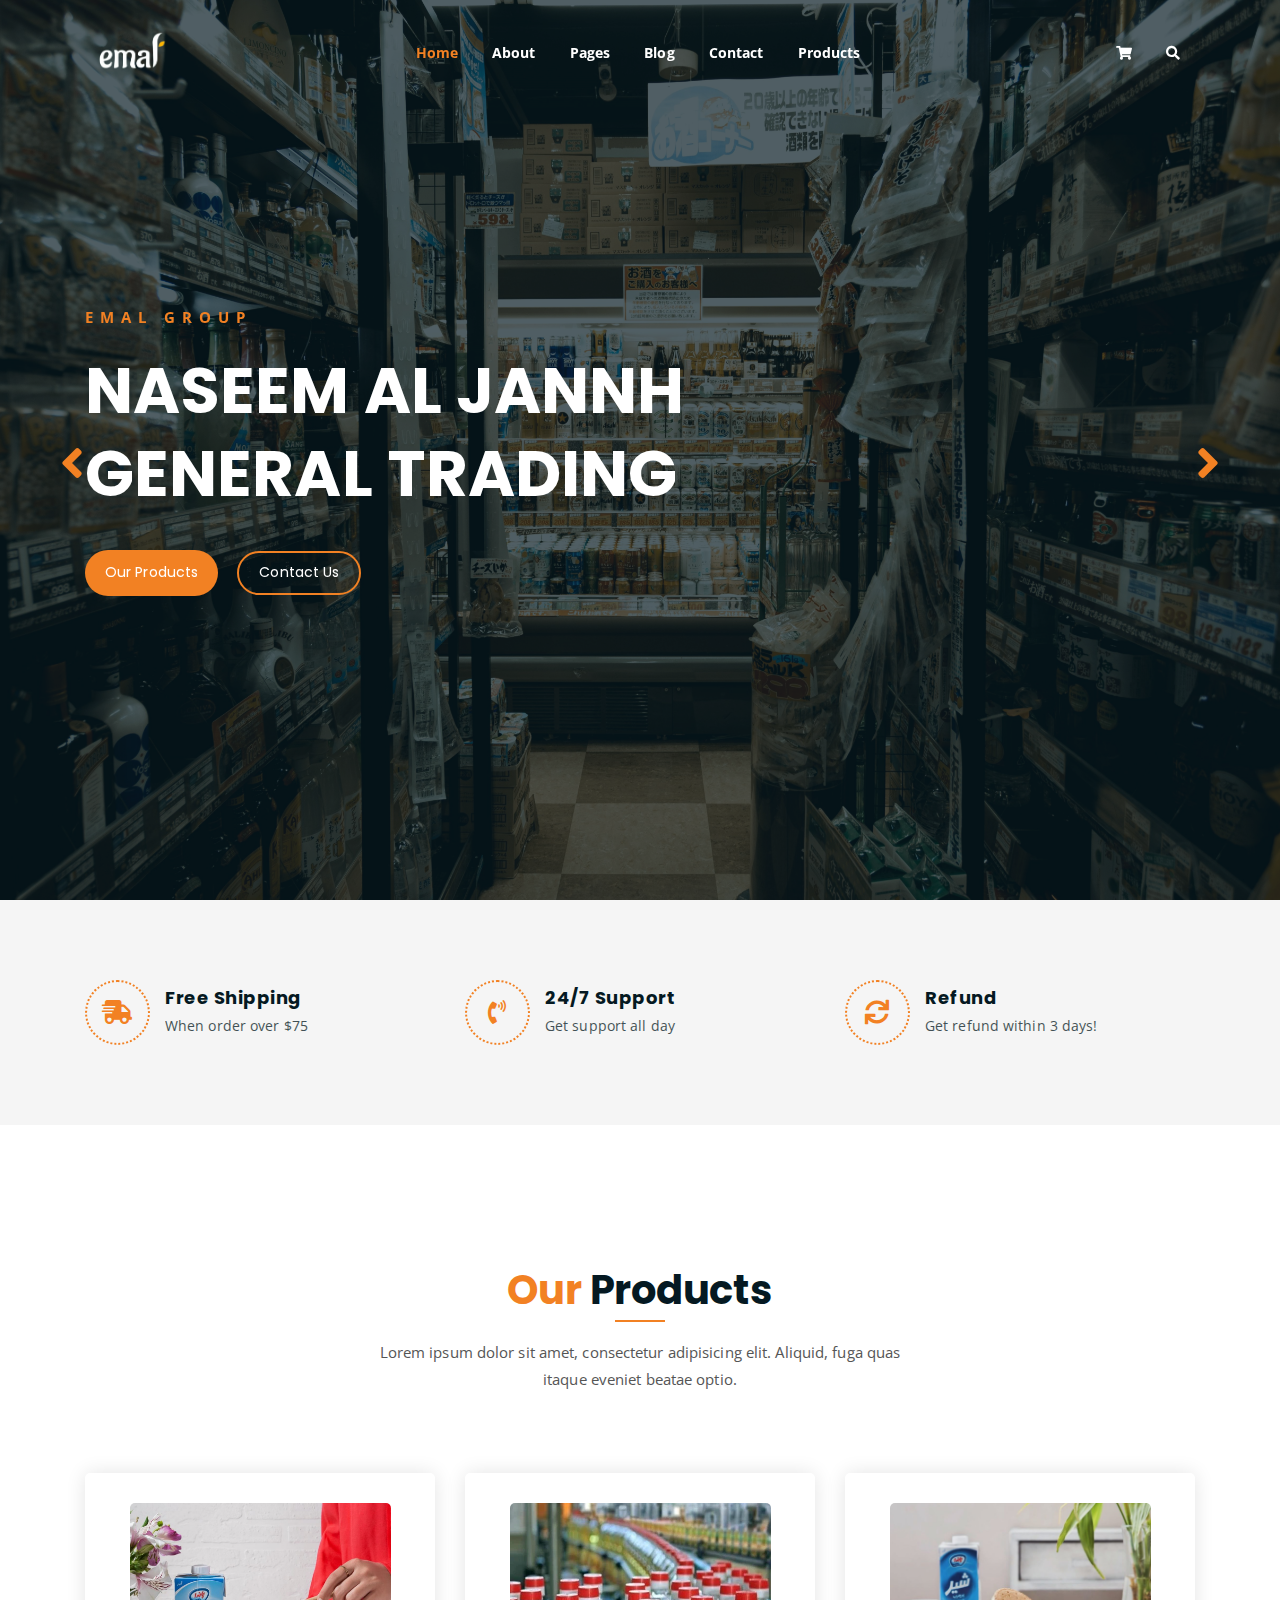
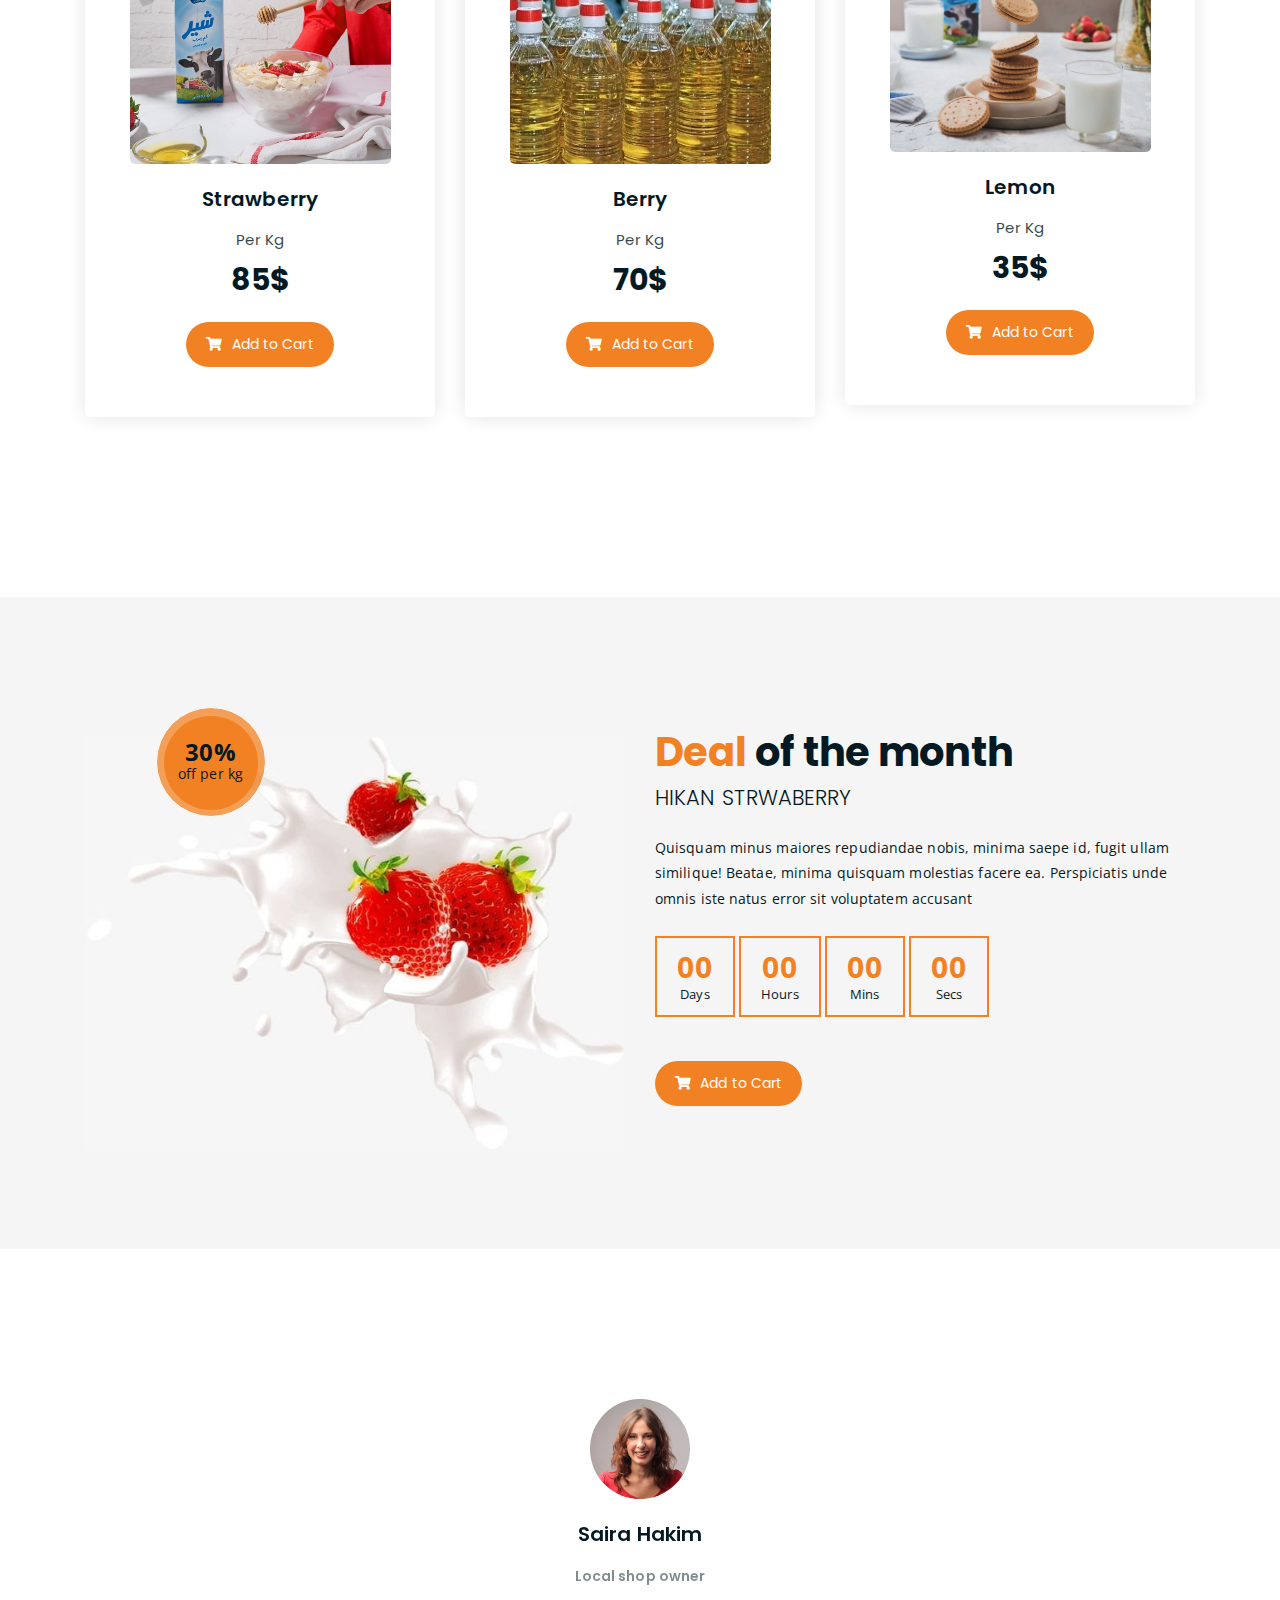
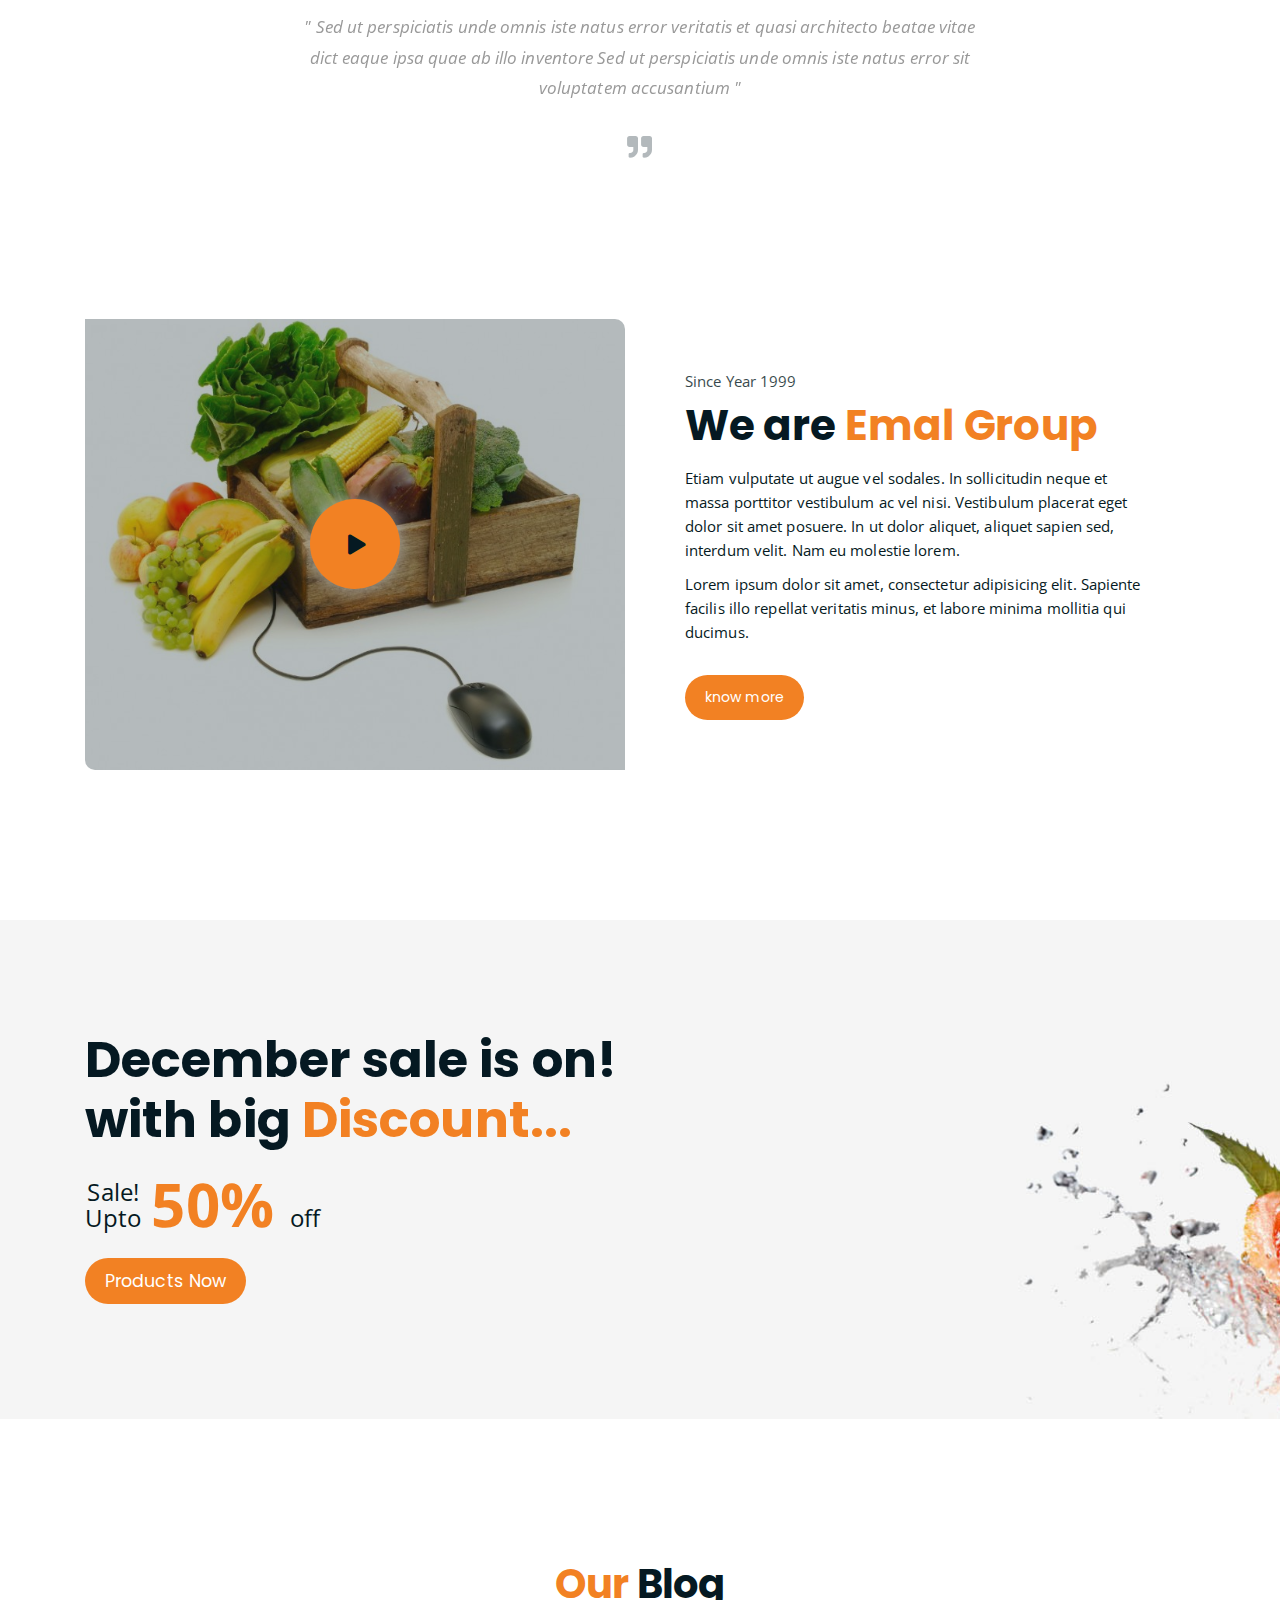
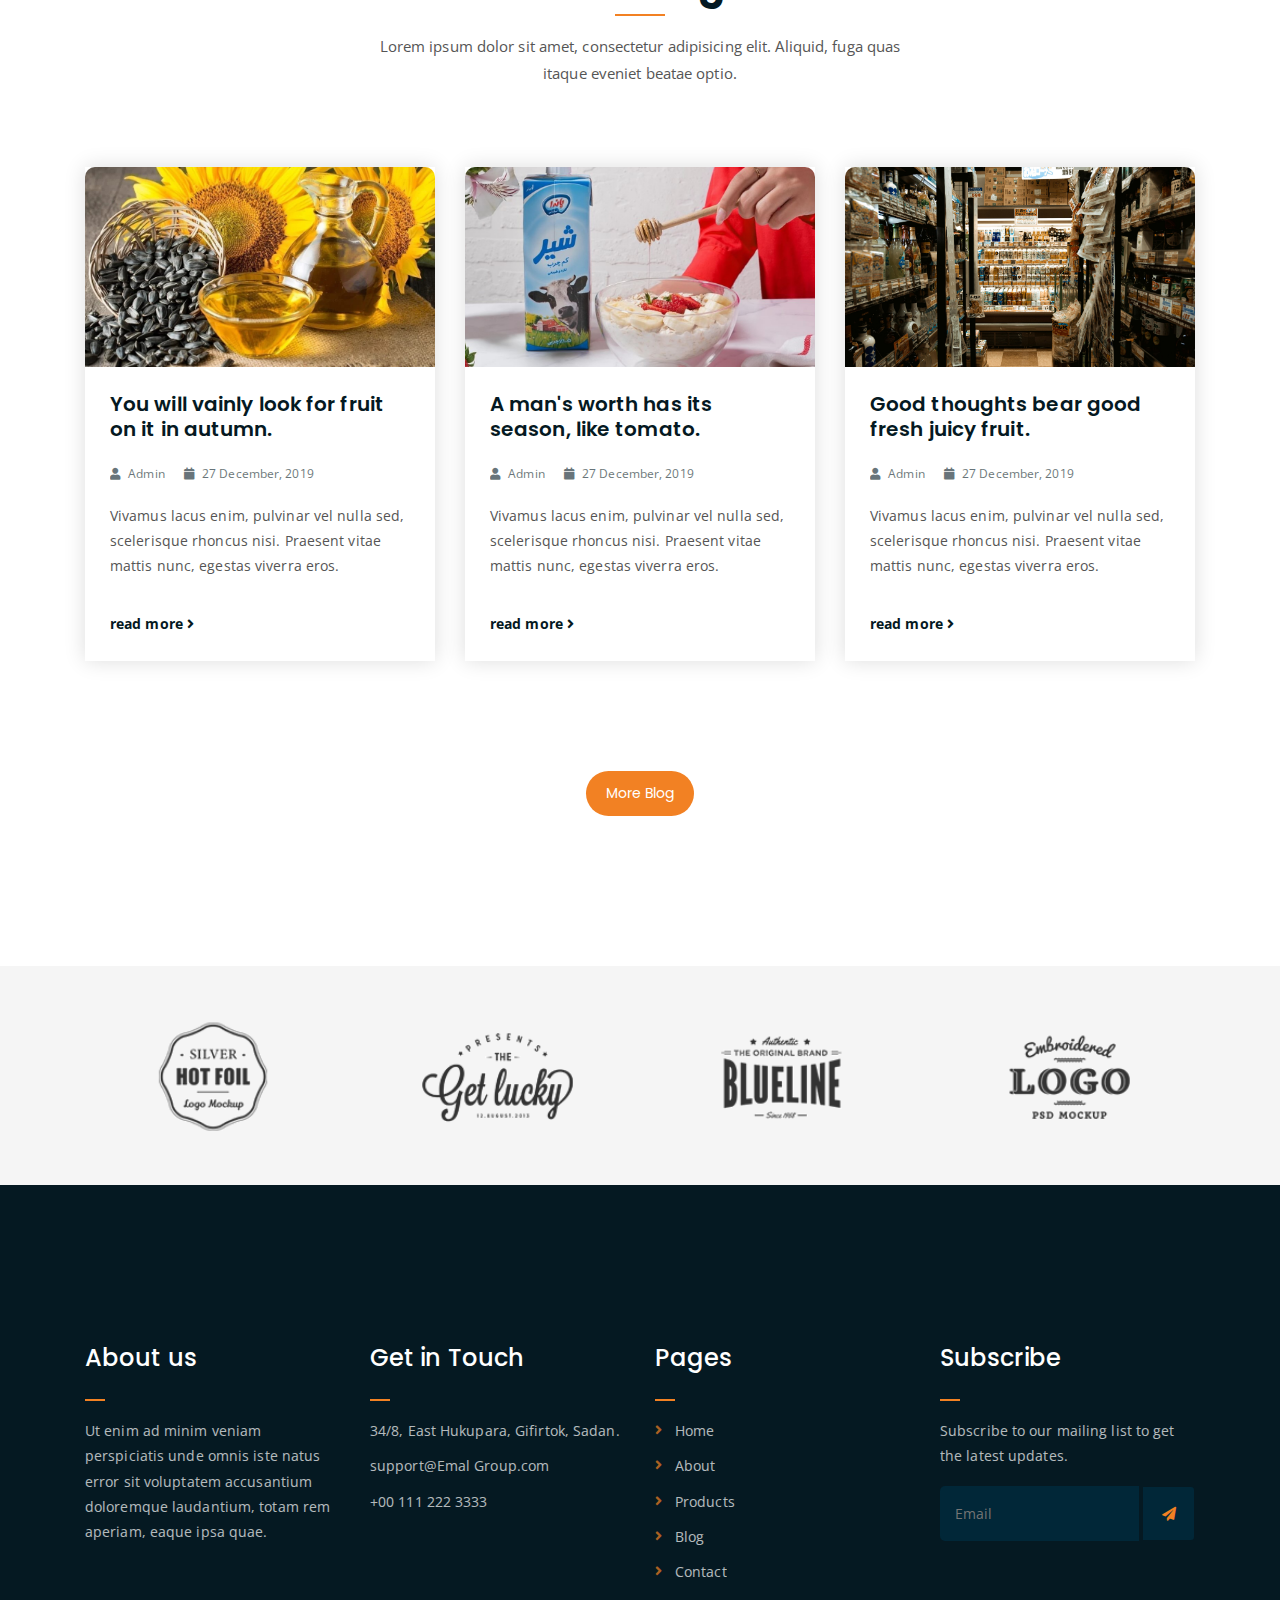
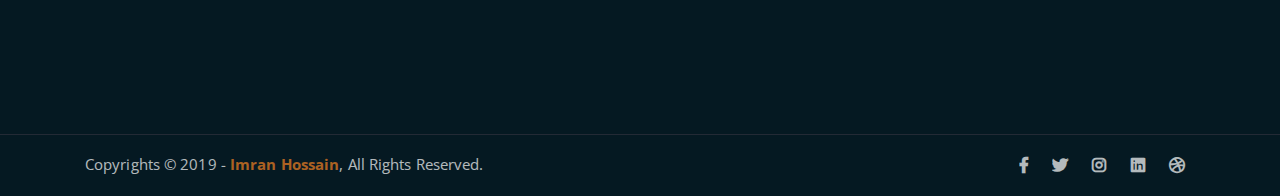
==== commit 4578e33f: "products" ====
--- a/index.html
+++ b/index.html
@@ -4,7 +4,7 @@
 	<meta charset="UTF-8">
 	<meta http-equiv="X-UA-Compatible" content="IE=edge">
 	<meta name="viewport" content="width=device-width, initial-scale=1">
-	<meta name="description" content="Responsive Bootstrap4 Shop Template, Created by Imran Hossain from https://imransdesign.com/">
+	<meta name="description" content="Responsive Bootstrap4 Products Template, Created by Imran Hossain from https://imransdesign.com/">
 
 	<!-- title -->
 	<title>Emal Group - Slider Version</title>
@@ -74,7 +74,7 @@
 										<li><a href="checkout.html">Check Out</a></li>
 										<li><a href="contact.html">Contact</a></li>
 										<li><a href="blog.html">Blog</a></li>
-										<li><a href="shop.html">Shop</a></li>
+										<li><a href="products.html">Products</a></li>
 									</ul>
 								</li>
 								<li><a href="blog.html">Blog</a>
@@ -84,13 +84,13 @@
 									</ul>
 								</li>
 								<li><a href="contact.html">Contact</a></li>
-								<li><a href="shop.html">Shop</a>
-									<ul class="sub-menu">
-										<li><a href="shop.html">Shop</a></li>
+								<li><a href="products.html">Products</a>
+									<!-- <ul class="sub-menu">
+										<li><a href="products.html">Products</a></li>
 										<li><a href="checkout.html">Check Out</a></li>
 										<li><a href="single-product.html">Single Product</a></li>
 										<li><a href="cart.html">Cart</a></li>
-									</ul>
+									</ul> -->
 								</li>
 								<li>
 									<div class="header-icons">
@@ -141,7 +141,7 @@
 								<p class="subtitle">Emal Group</p>
 								<h1>NASEEM AL JANNH GENERAL TRADING</h1>
 								<div class="hero-btns">
-									<a href="shop.html" class="boxed-btn">Our Products</a>
+									<a href="products.html" class="boxed-btn">Our Products</a>
 									<a href="contact.html" class="bordered-btn">Contact Us</a>
 								</div>
 							</div>
@@ -160,7 +160,7 @@
 								<p class="subtitle">Fresh Everyday</p>
 								<h1>100% Organic Collection</h1>
 								<div class="hero-btns">
-									<a href="shop.html" class="boxed-btn">Our Products</a>
+									<a href="products.html" class="boxed-btn">Our Products</a>
 									<a href="contact.html" class="bordered-btn">Contact Us</a>
 								</div>
 							</div>
@@ -179,7 +179,7 @@
 								<p class="subtitle">Emal group</p>
 								<h1>Get December Discount</h1>
 								<div class="hero-btns">
-									<a href="shop.html" class="boxed-btn">Our Products</a>
+									<a href="products.html" class="boxed-btn">Our Products</a>
 									<a href="contact.html" class="bordered-btn">Contact Us</a>
 								</div>
 							</div>
@@ -397,7 +397,7 @@
     	<div class="container">
         	<h3>December sale is on! <br> with big <span class="orange-text">Discount...</span></h3>
             <div class="sale-percent"><span>Sale! <br> Upto</span>50% <span>off</span></div>
-            <a href="shop.html" class="cart-btn btn-lg">Shop Now</a>
+            <a href="products.html" class="cart-btn btn-lg">Products Now</a>
         </div>
     </section>
 	<!-- end shop banner -->
@@ -522,7 +522,7 @@
 						<ul>
 							<li><a href="index.html">Home</a></li>
 							<li><a href="about.html">About</a></li>
-							<li><a href="services.html">Shop</a></li>
+							<li><a href="services.html">Products</a></li>
 							<li><a href="blog.html">Blog</a></li>
 							<li><a href="contact.html">Contact</a></li>
 						</ul>
--- a/assets/css/main.css
+++ b/assets/css/main.css
@@ -1,5 +1,5 @@
 /*Emal Group
-Template Name: Fruitkha - Responsive Bootstrap4 Shop Template
+Template Name: Fruitkha - Responsive Bootstrap4 Products Template
 Template URI: 
 Description: Bootstrap template for fruits or any other kind of shop
 Author: Imran Hossain
@@ -2111,7 +2111,7 @@
 
 /* -----------------------------------------------------------------------------
 
-# Shop Banner Styles
+# Products Banner Styles
 
 ----------------------------------------------------------------------------- */
 .shop-banner {
@@ -2369,7 +2369,7 @@
 
 /* -----------------------------------------------------------------------------
 
-# Shop Page Styles
+# Products Page Styles
 
 ----------------------------------------------------------------------------- */
 .product-filters {
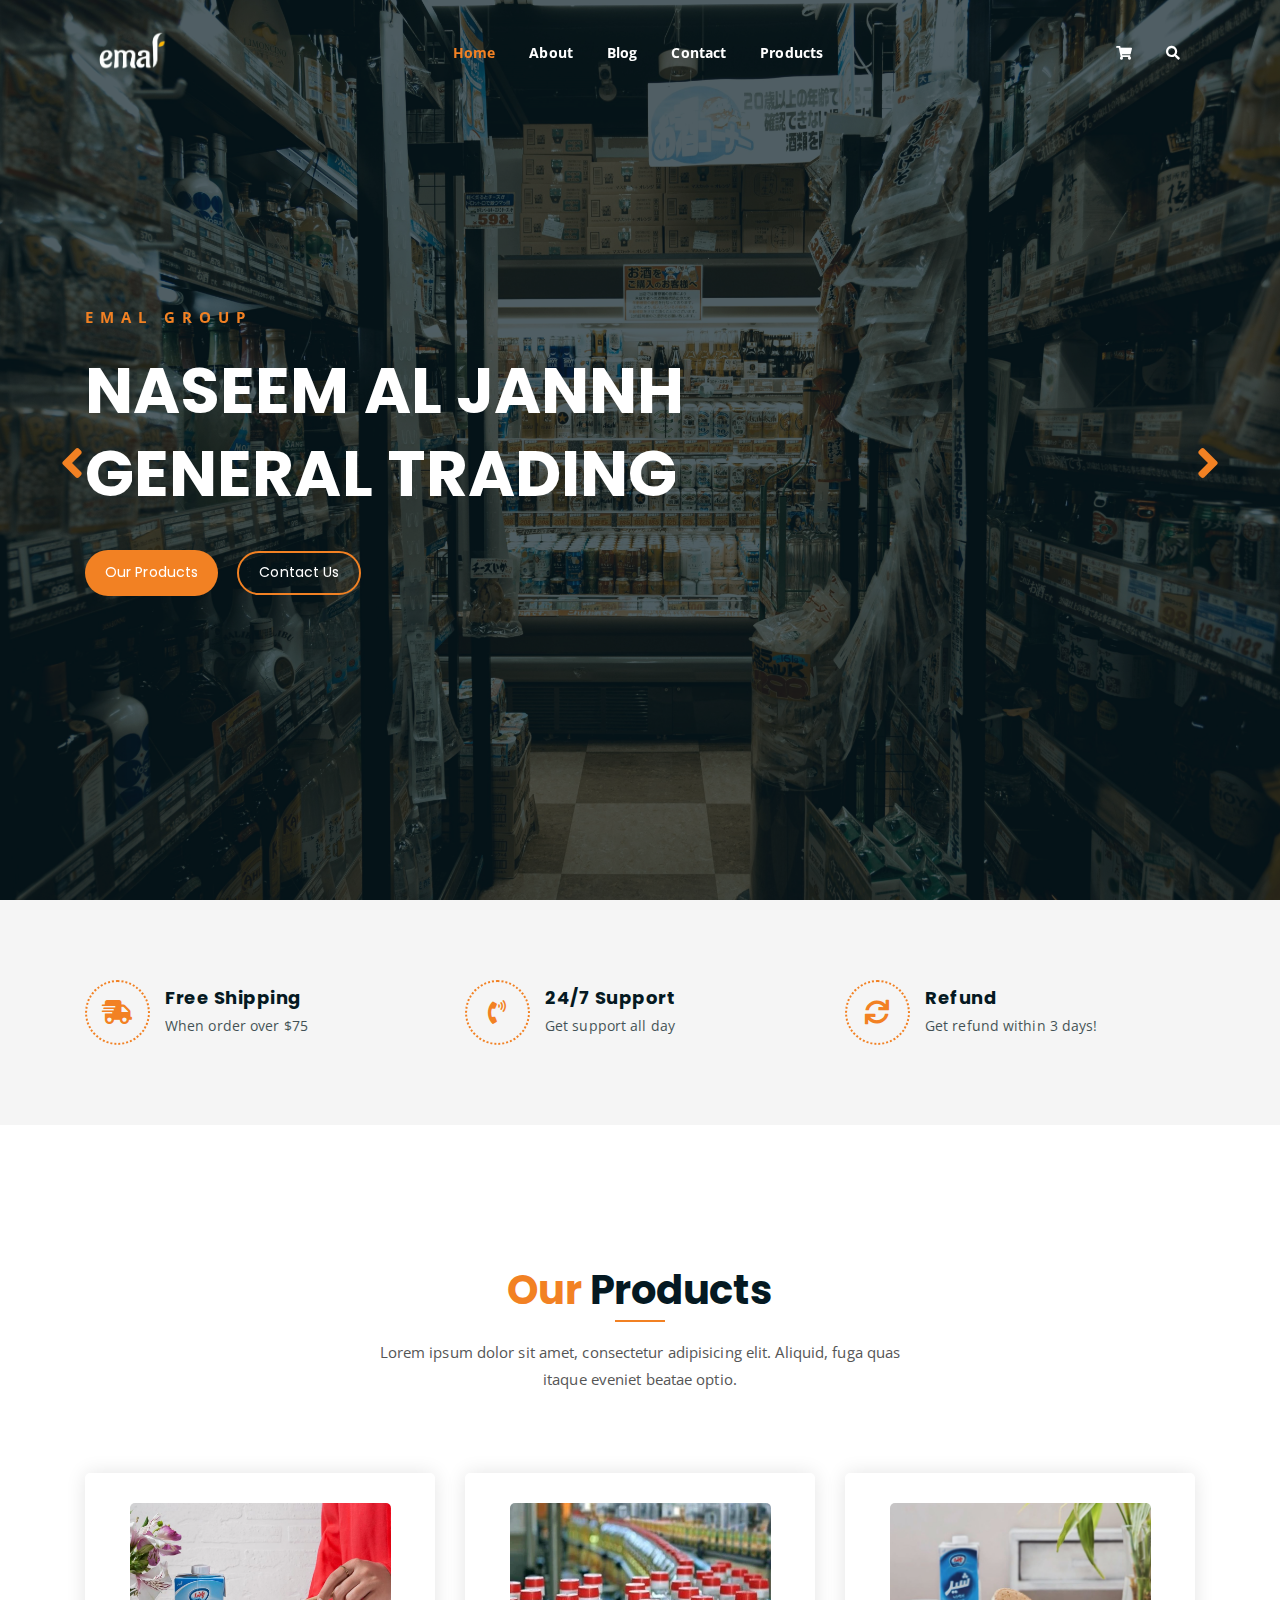
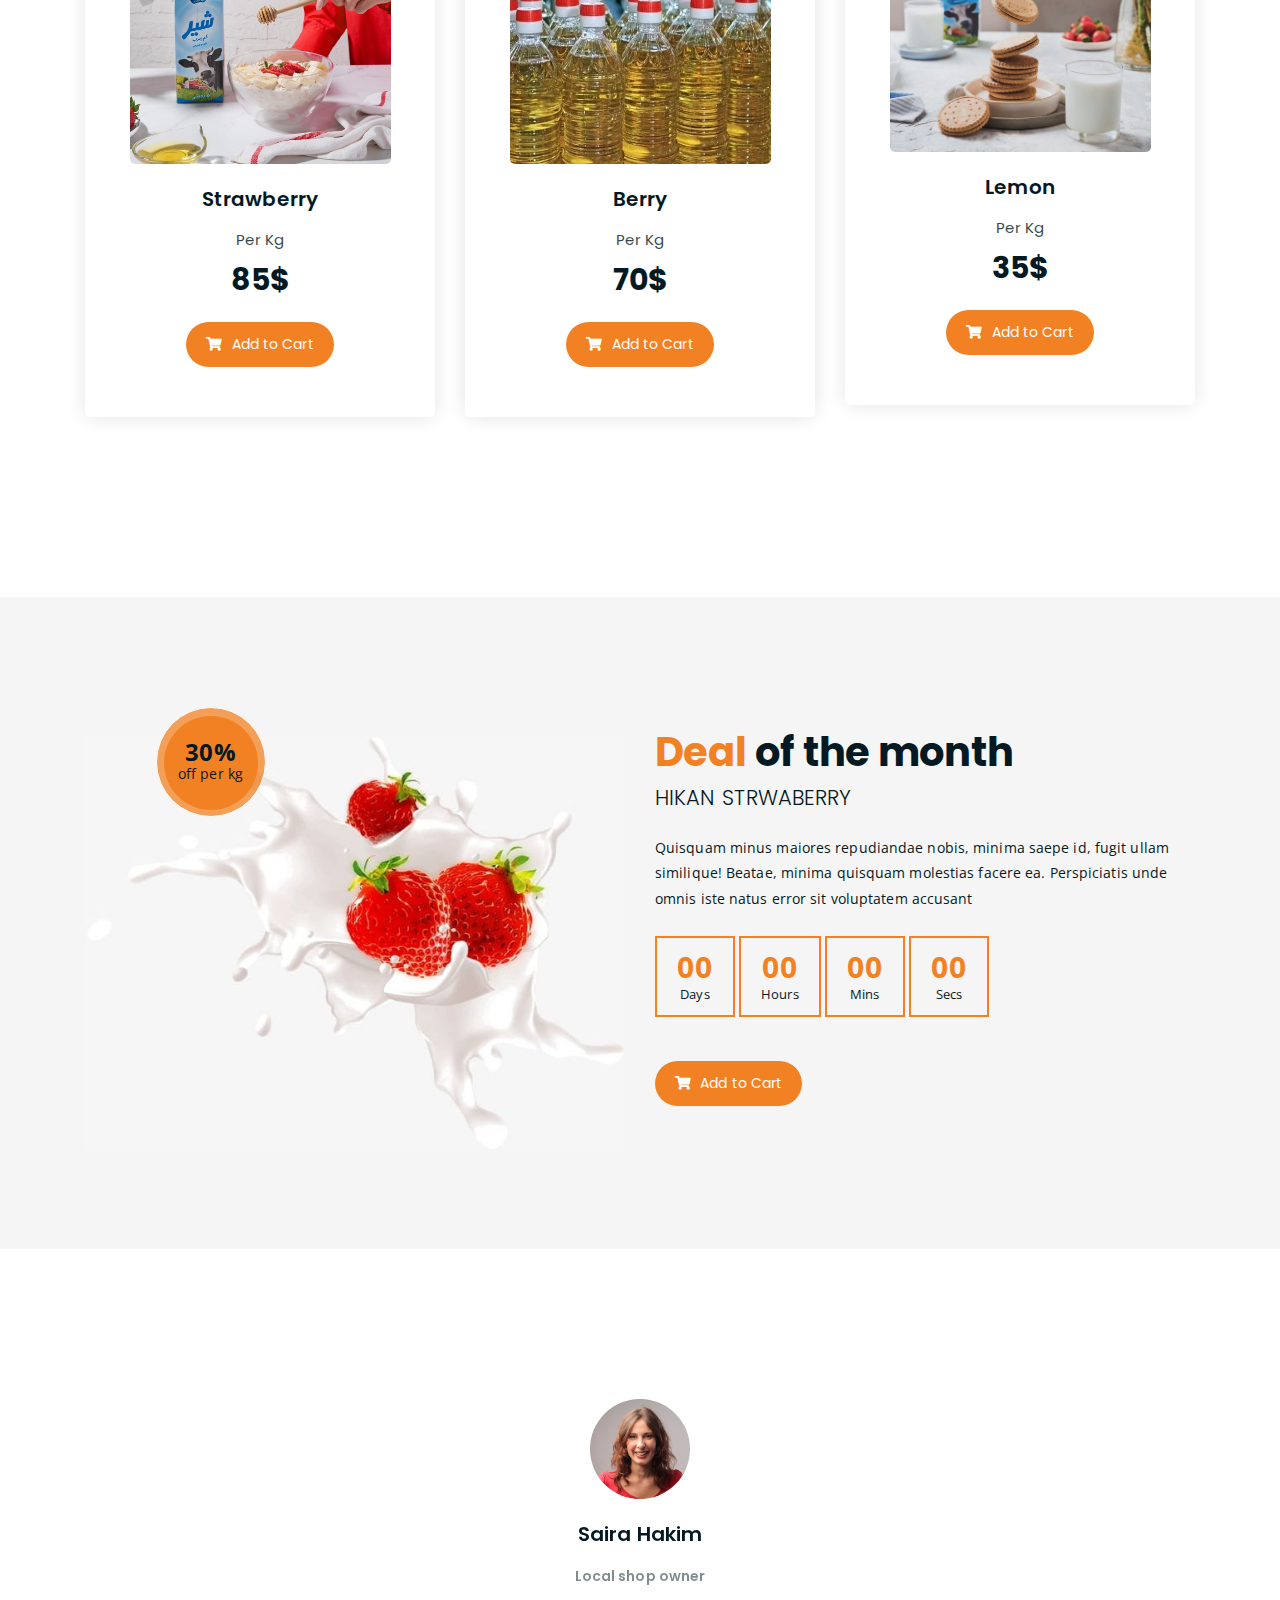
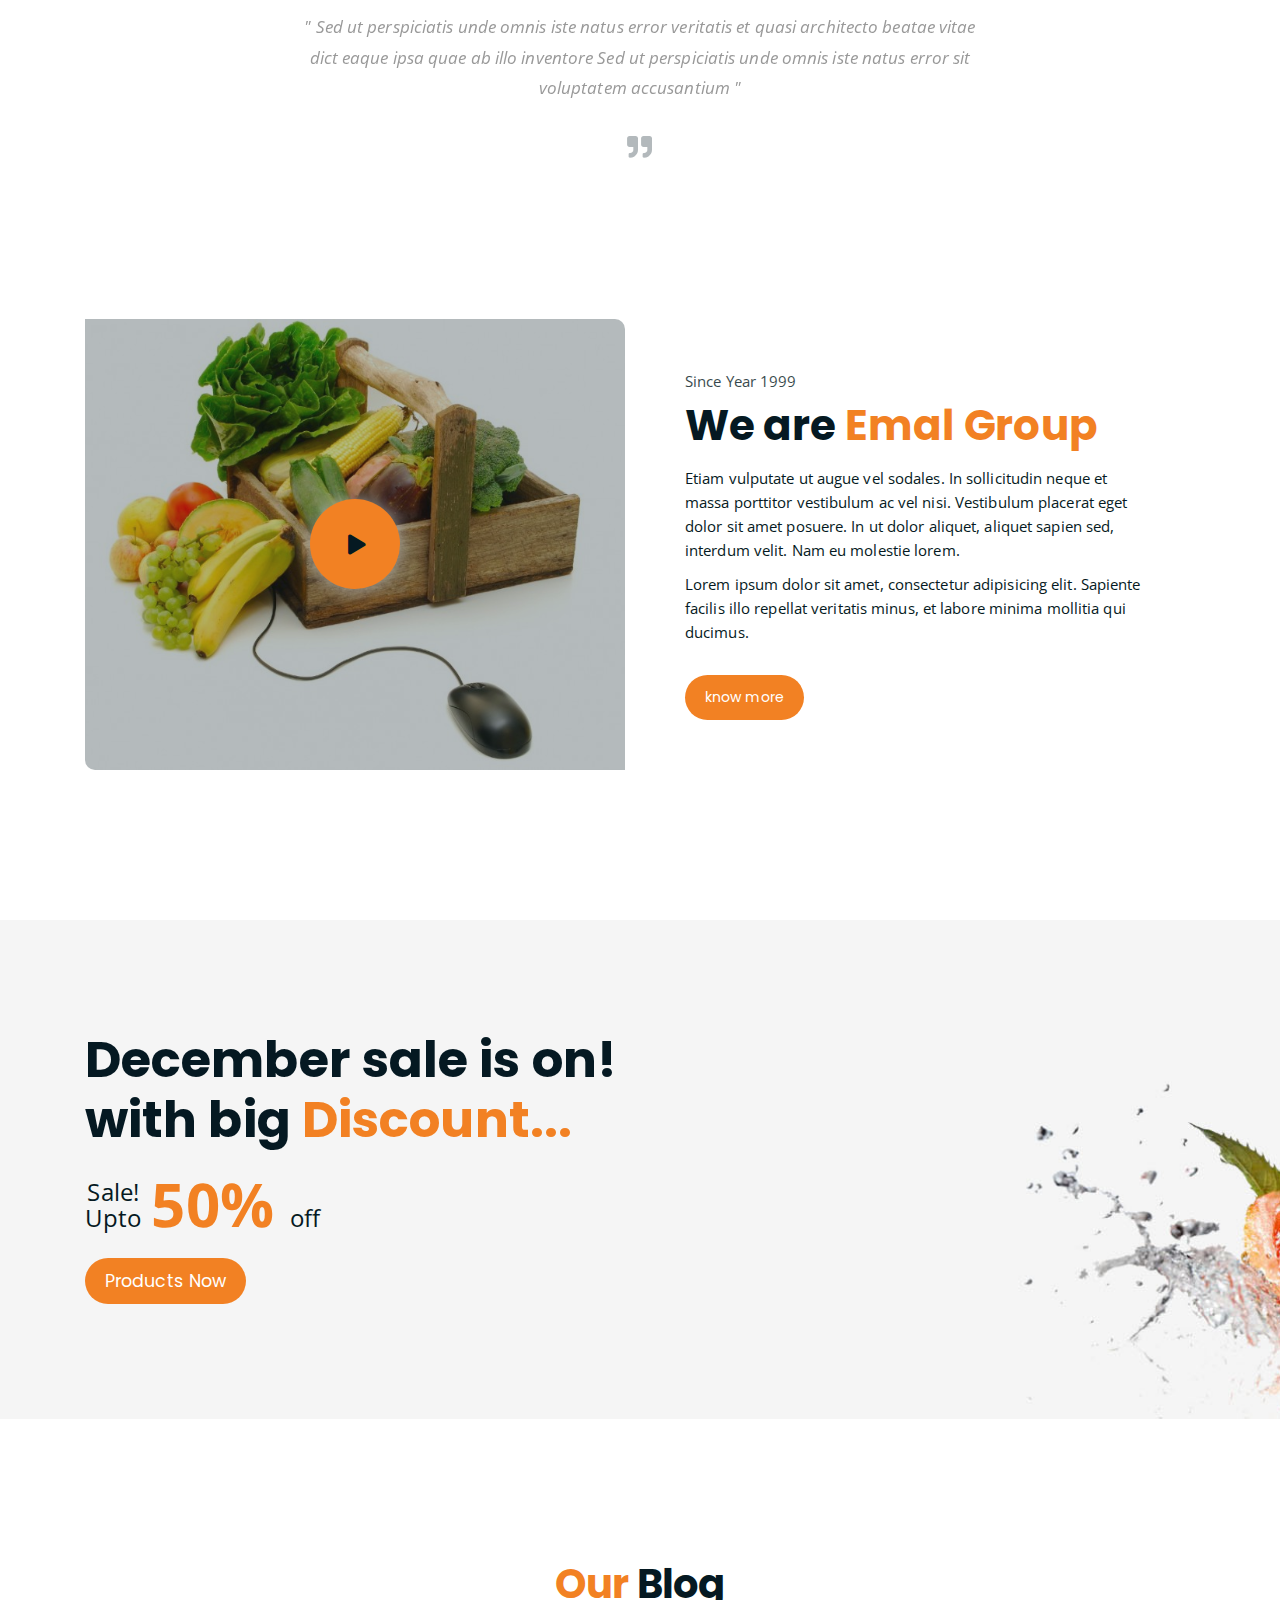
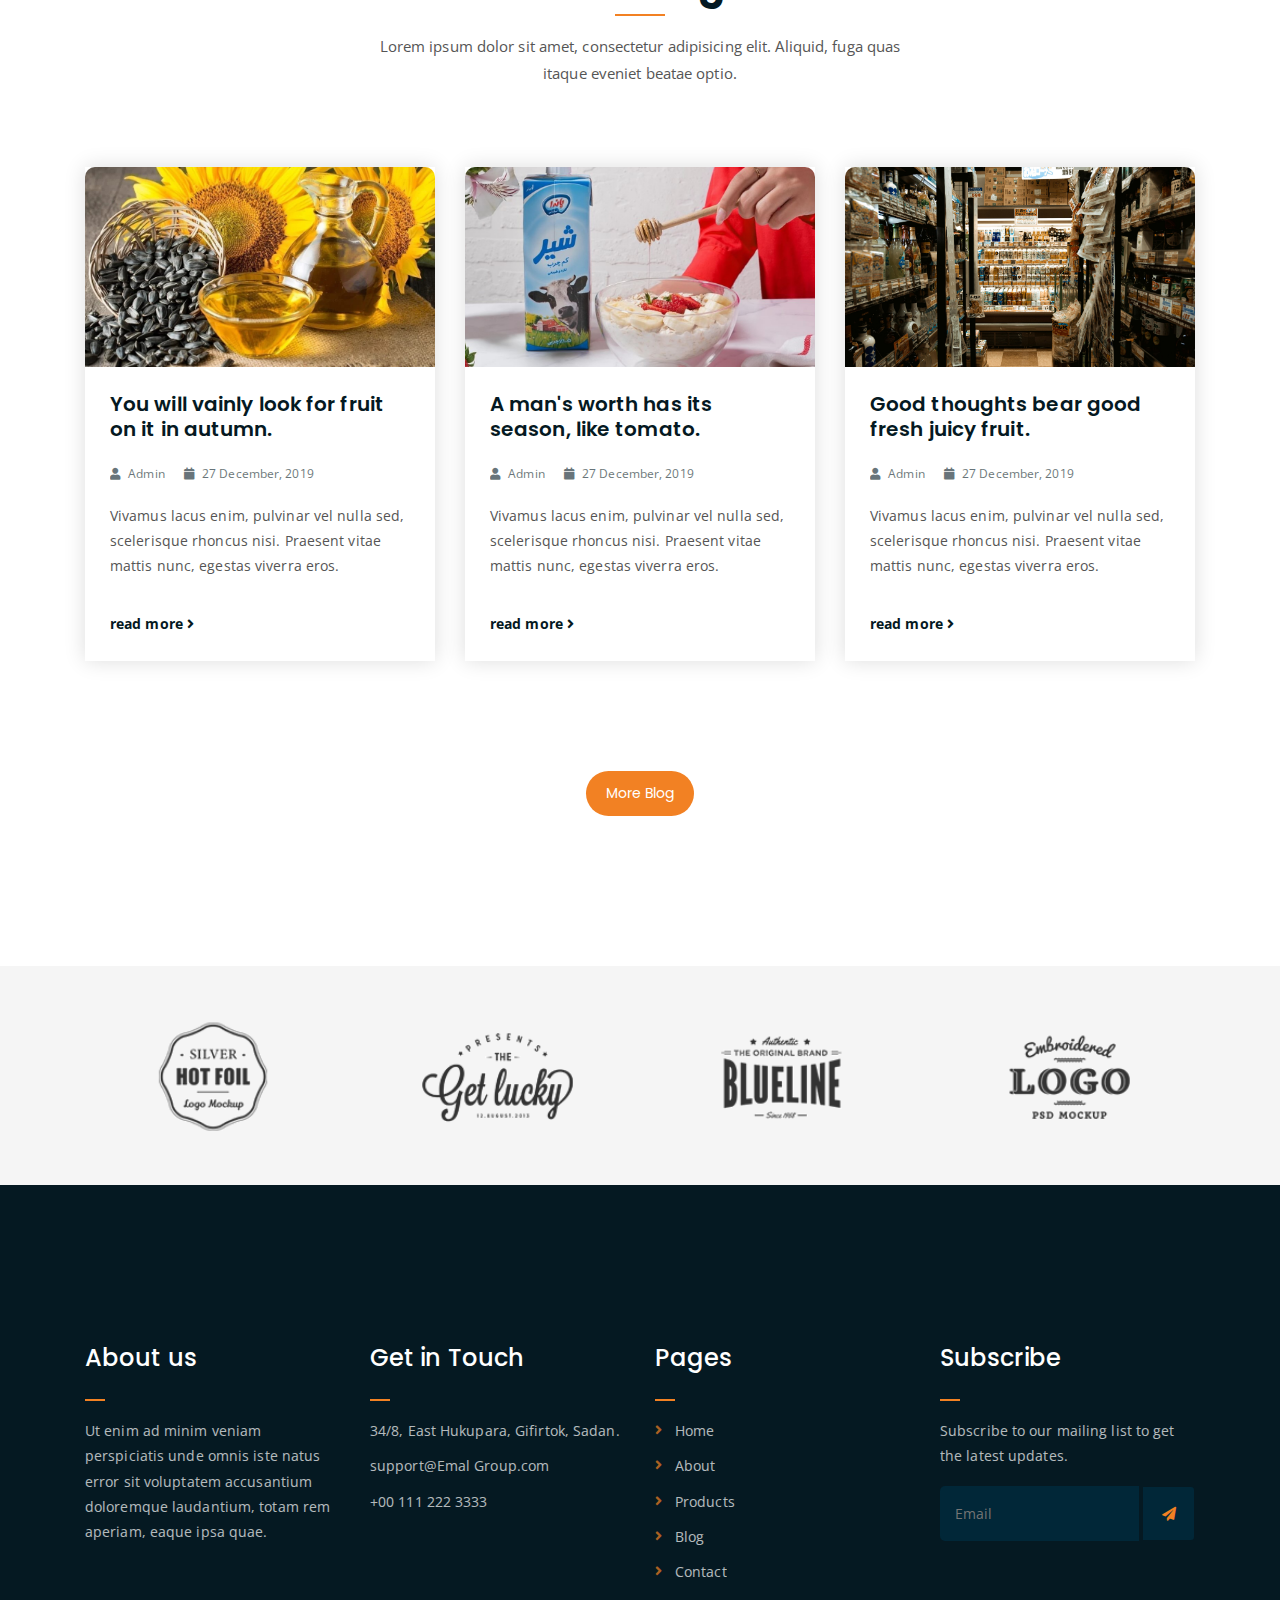
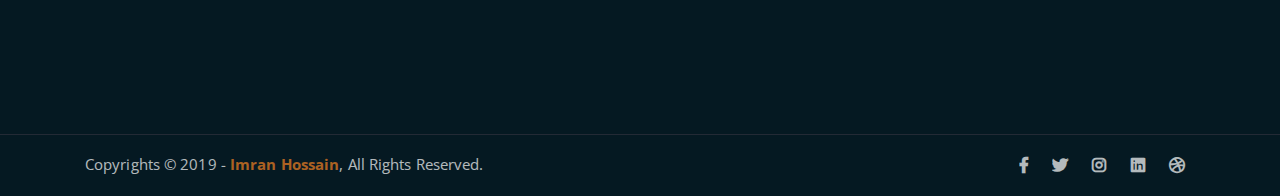
==== commit 8a5a12f8: "navbar changes" ====
--- a/index.html
+++ b/index.html
@@ -66,7 +66,7 @@
 									</ul> -->
 								</li>
 								<li><a href="about.html">About</a></li>
-								<li><a href="#">Pages</a>
+								<!-- <li><a href="#">Pages</a>
 									<ul class="sub-menu">
 										<li><a href="404.html">404 page</a></li>
 										<li><a href="about.html">About</a></li>
@@ -76,12 +76,12 @@
 										<li><a href="blog.html">Blog</a></li>
 										<li><a href="products.html">Products</a></li>
 									</ul>
-								</li>
+								</li> -->
 								<li><a href="blog.html">Blog</a>
-									<ul class="sub-menu">
+									<!-- <ul class="sub-menu">
 										<li><a href="blog.html">Blog</a></li>
 										<li><a href="single-blog.html">Single Blog</a></li>
-									</ul>
+									</ul> -->
 								</li>
 								<li><a href="contact.html">Contact</a></li>
 								<li><a href="products.html">Products</a>
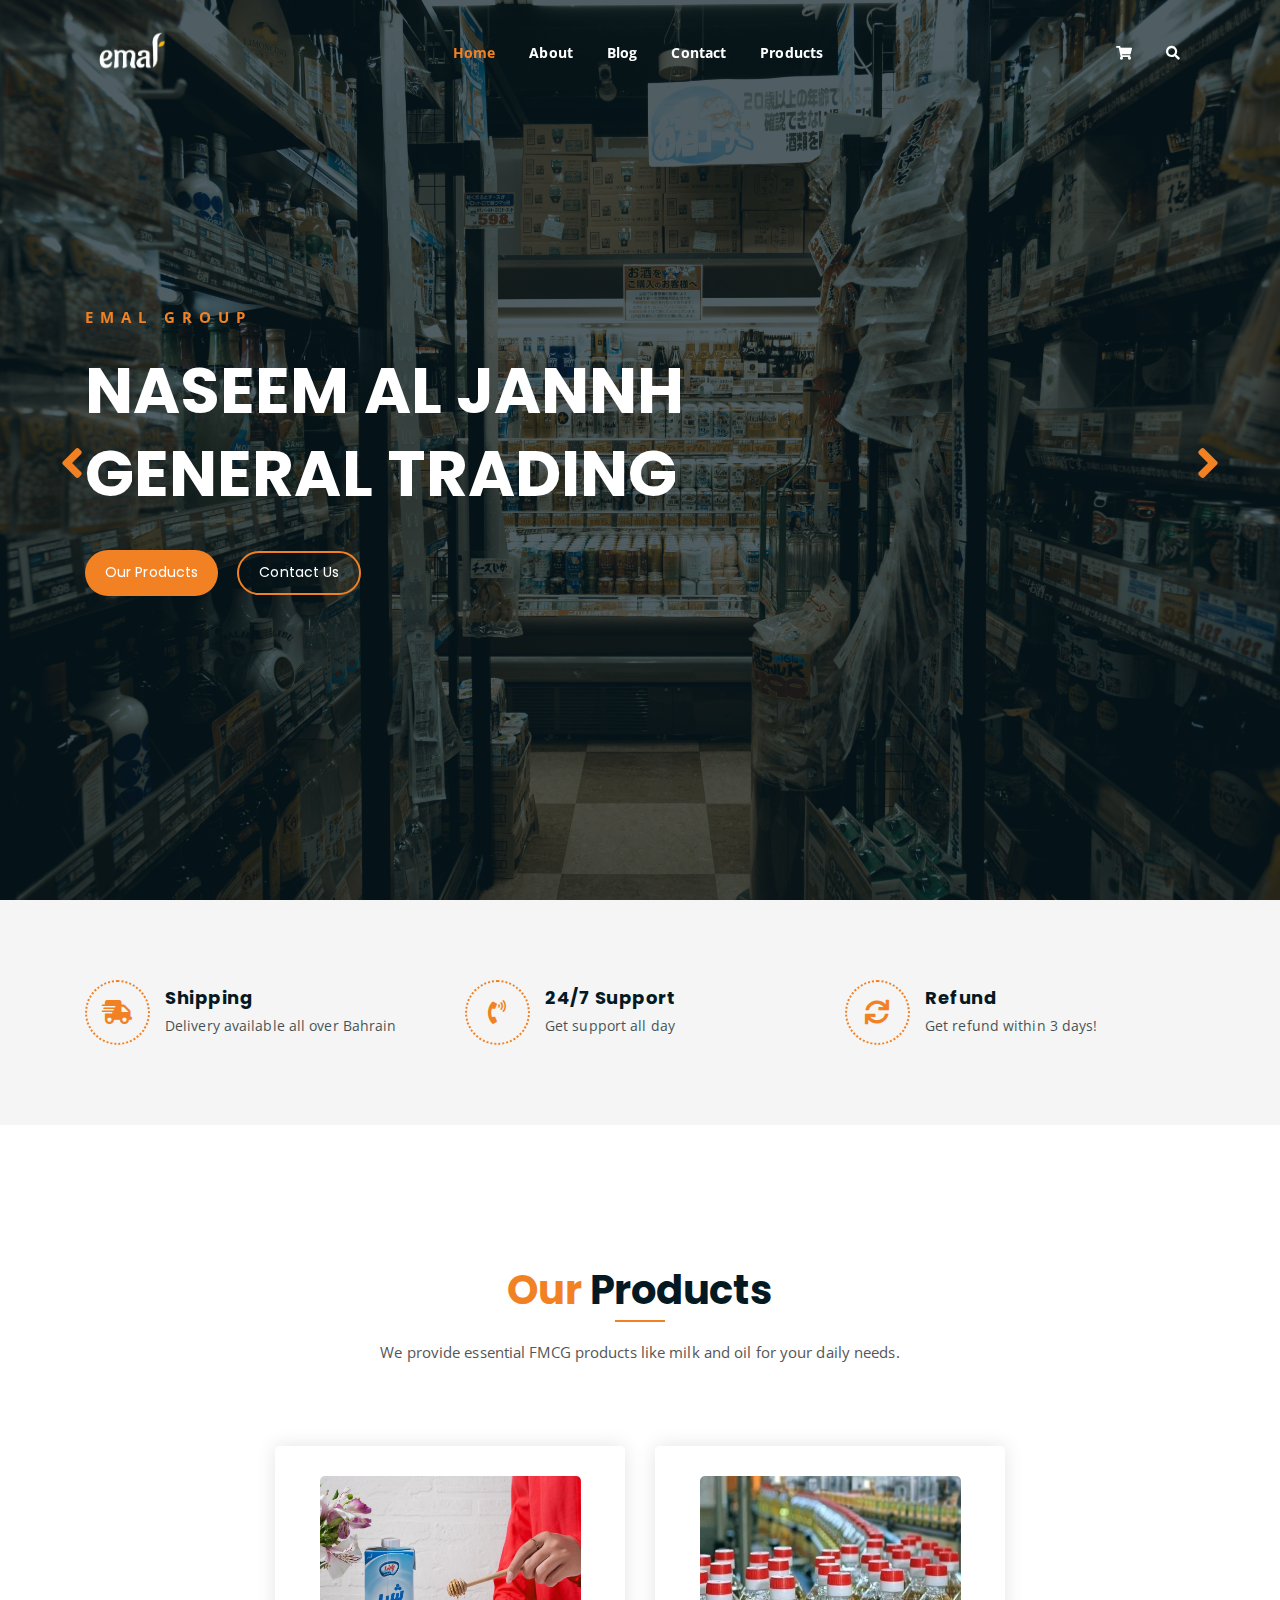
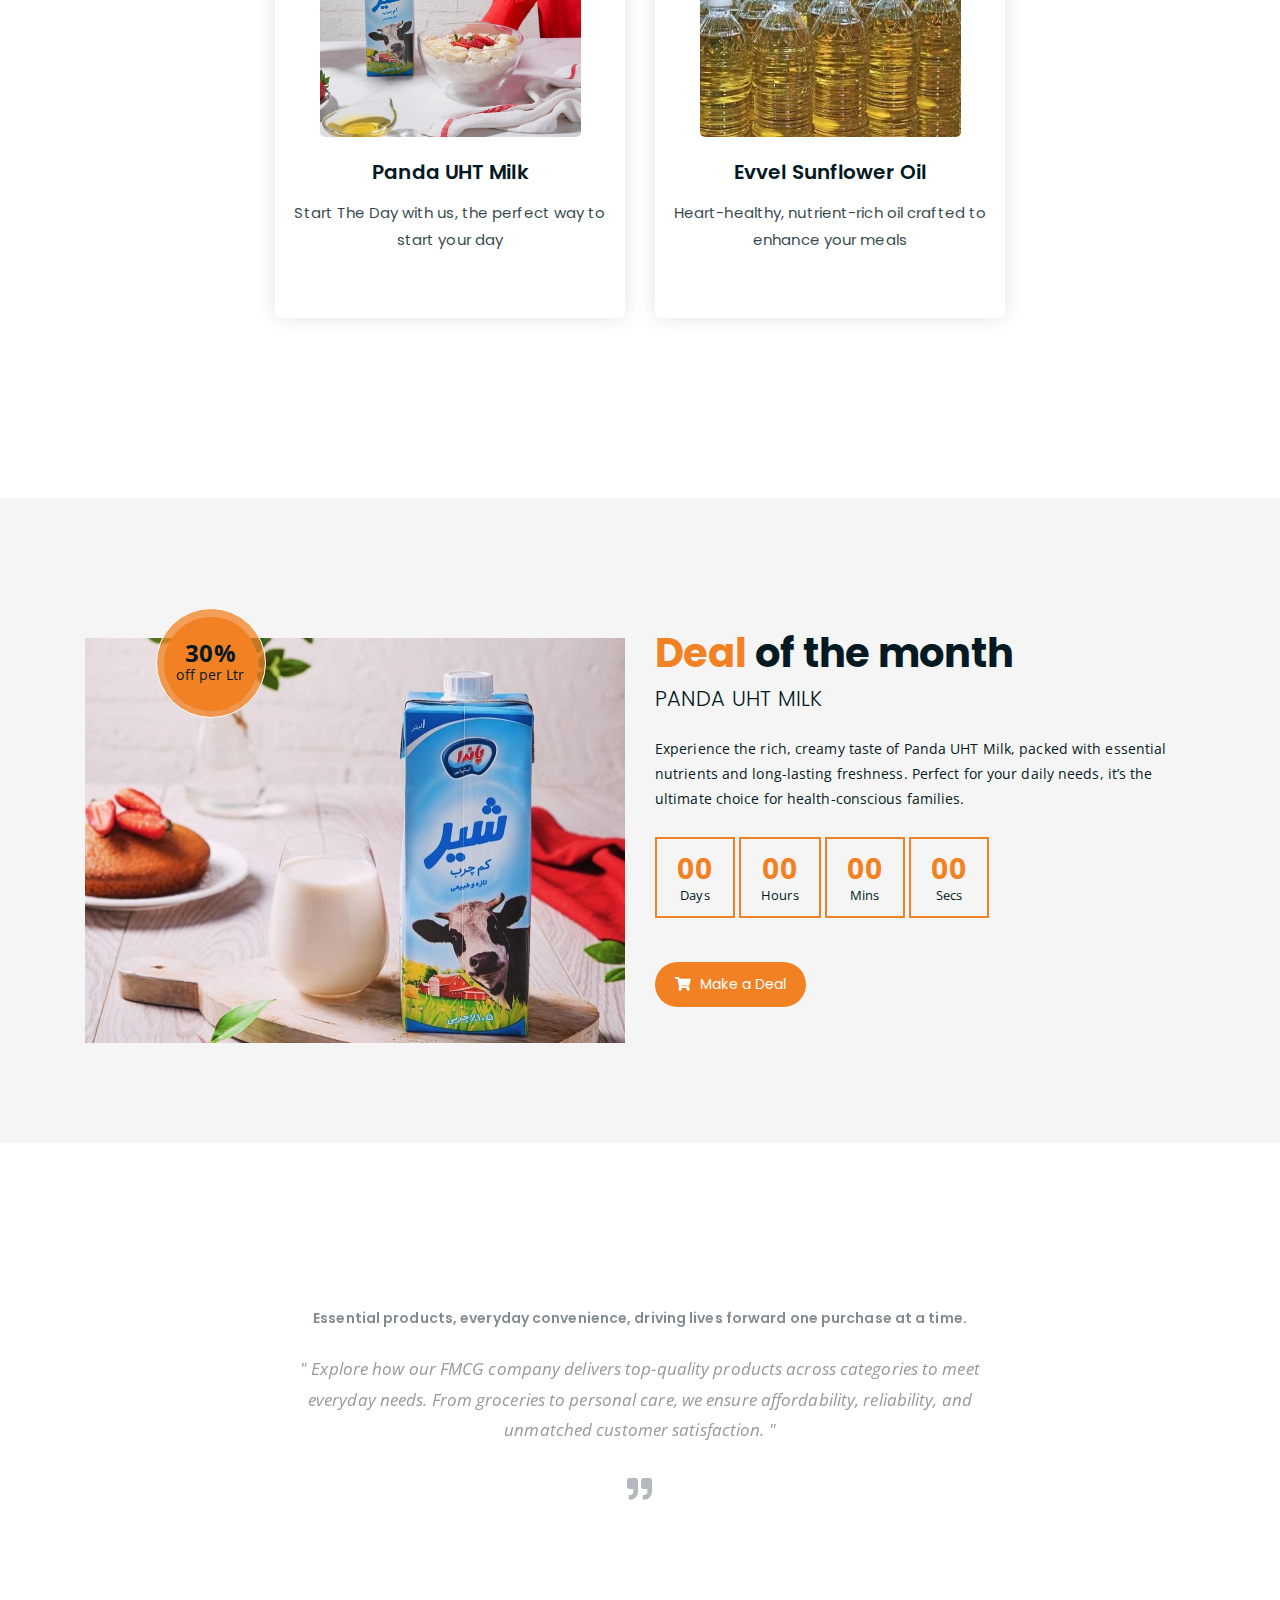
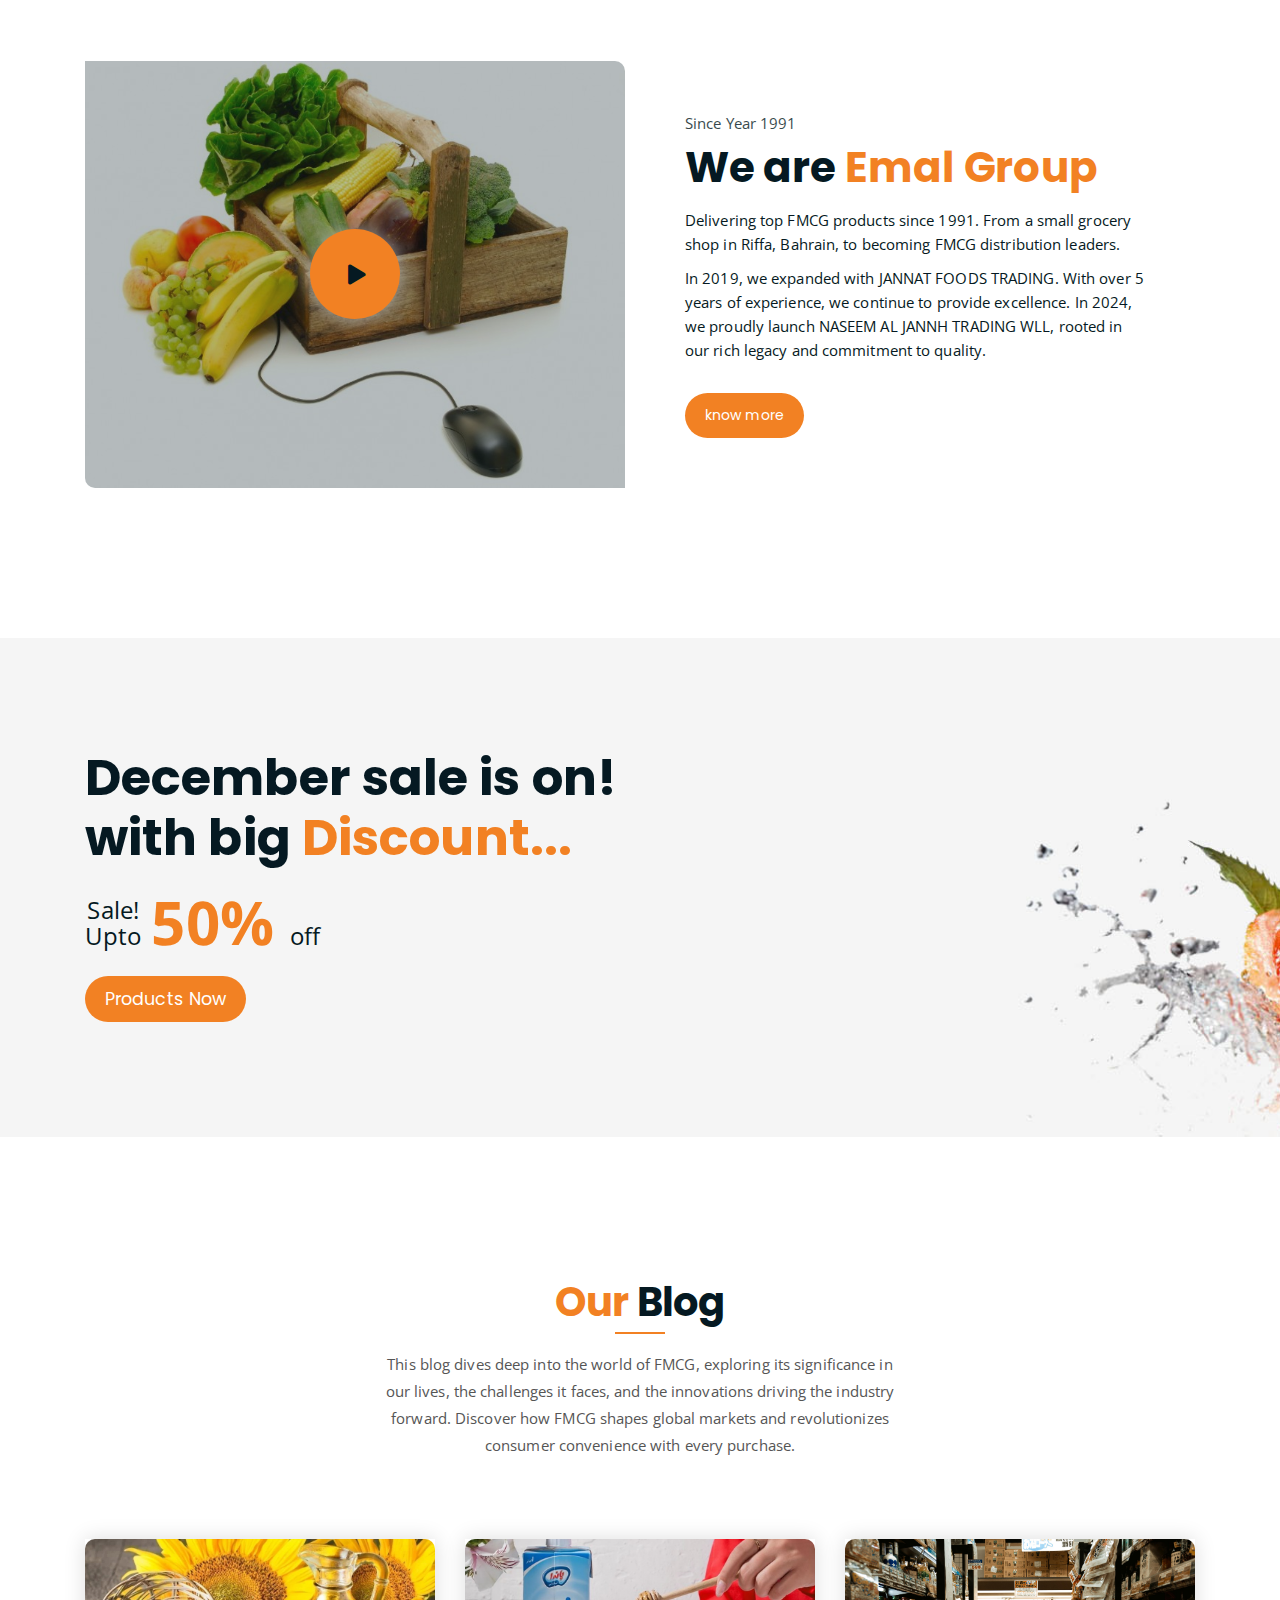
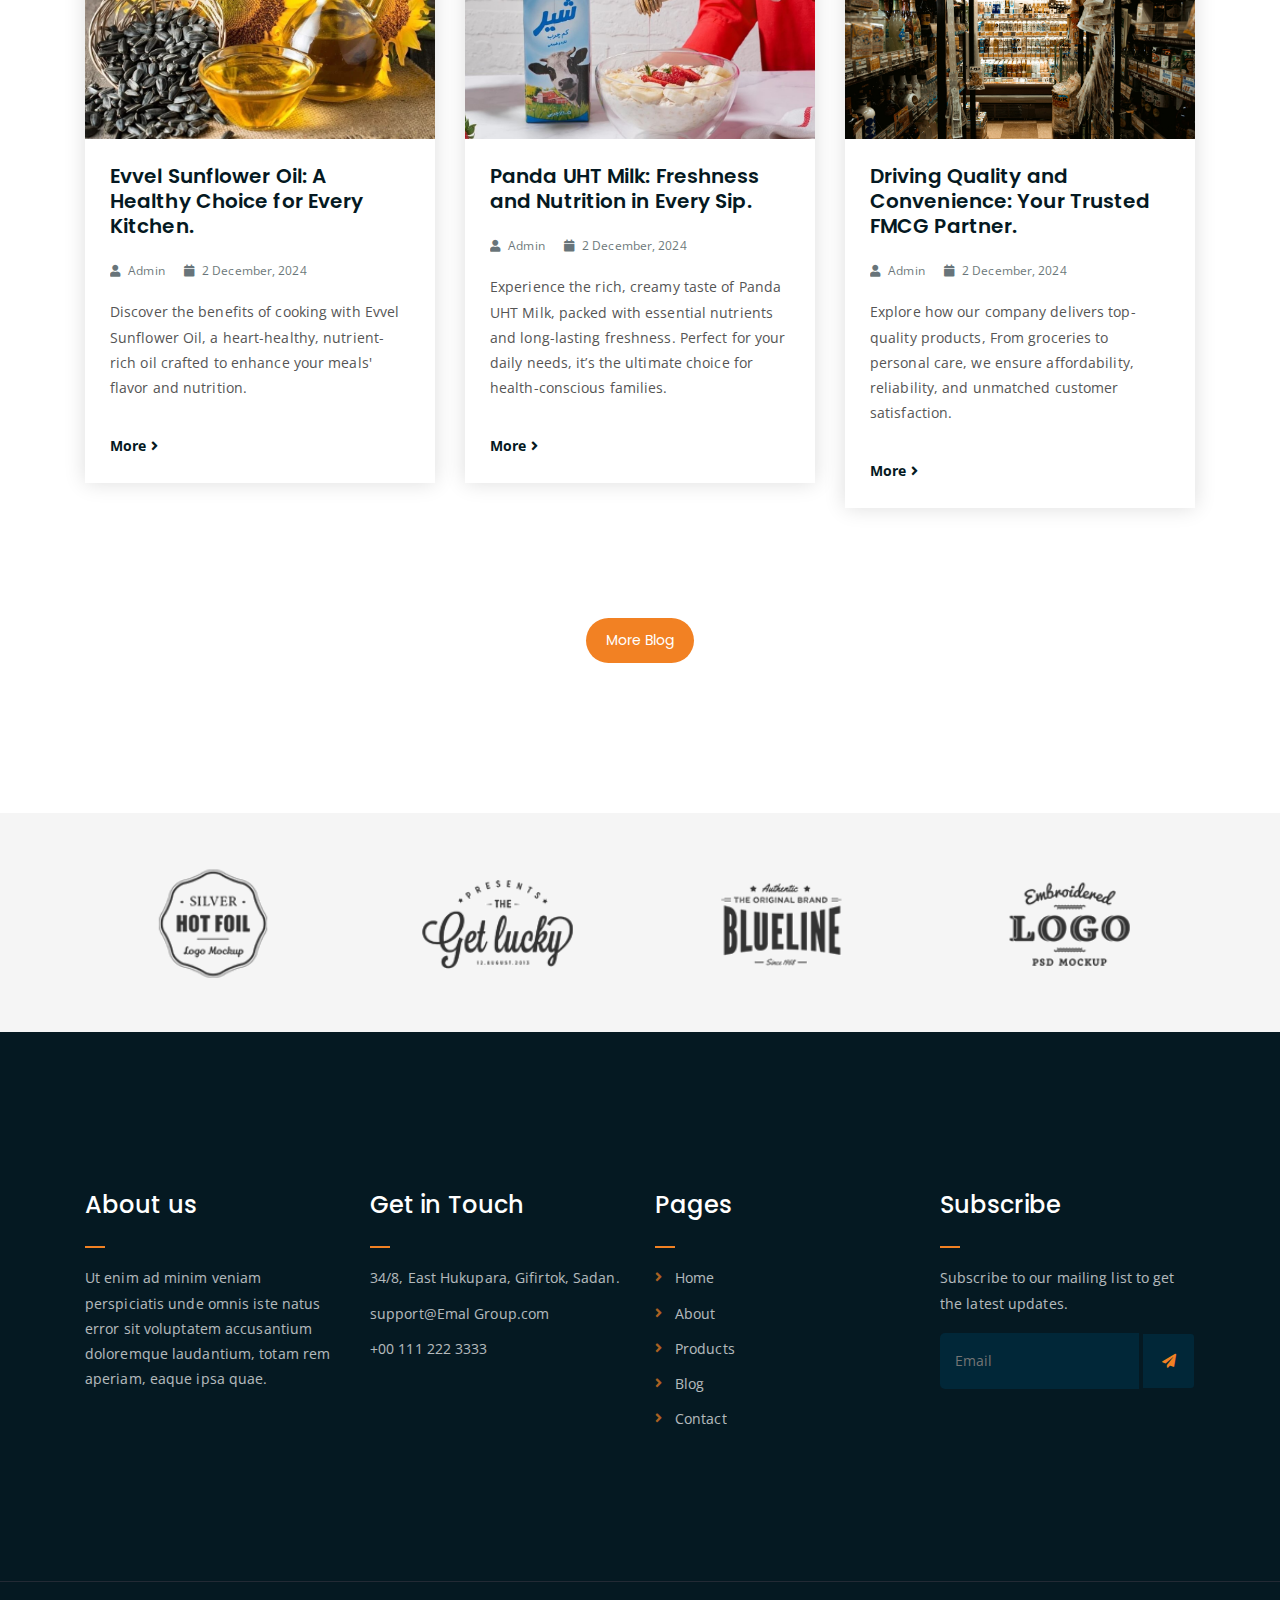
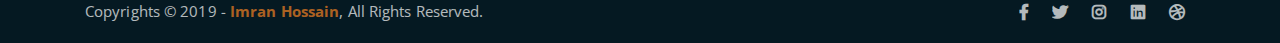
==== commit 4a07f3d5: "home page" ====
--- a/index.html
+++ b/index.html
@@ -202,8 +202,8 @@
 							<i class="fas fa-shipping-fast"></i>
 						</div>
 						<div class="content">
-							<h3>Free Shipping</h3>
-							<p>When order over $75</p>
+							<h3>Shipping</h3>
+							<p>Delivery available all over Bahrain</p>
 						</div>
 					</div>
 				</div>
@@ -242,20 +242,20 @@
 				<div class="col-lg-8 offset-lg-2 text-center">
 					<div class="section-title">	
 						<h3><span class="orange-text">Our</span> Products</h3>
-						<p>Lorem ipsum dolor sit amet, consectetur adipisicing elit. Aliquid, fuga quas itaque eveniet beatae optio.</p>
-					</div>
-				</div>
-			</div>
-
-			<div class="row">
+						<p>We provide essential FMCG products like milk and oil for your daily needs.</p>
+					</div>
+				</div>
+			</div>
+
+			<div class="row justify-content-center">
 				<div class="col-lg-4 col-md-6 text-center">
 					<div class="single-product-item">
 						<div class="product-image">
 							<a href="single-product.html"><img src="assets/img/products/product-img-1.jpg" alt=""></a>
 						</div>
-						<h3>Strawberry</h3>
-						<p class="product-price"><span>Per Kg</span> 85$ </p>
-						<a href="cart.html" class="cart-btn"><i class="fas fa-shopping-cart"></i> Add to Cart</a>
+						<h3>Panda UHT Milk</h3>
+						<p class="product-price"><span>Start The Day with us, the perfect way to start your day</span></p>
+						<!-- <a href="cart.html" class="cart-btn"><i class="fas fa-shopping-cart"></i> Add to Cart</a> -->
 					</div>
 				</div>
 				<div class="col-lg-4 col-md-6 text-center">
@@ -263,12 +263,12 @@
 						<div class="product-image">
 							<a href="single-product.html"><img src="assets/img/products/product-img-2.jpg" alt=""></a>
 						</div>
-						<h3>Berry</h3>
-						<p class="product-price"><span>Per Kg</span> 70$ </p>
-						<a href="cart.html" class="cart-btn"><i class="fas fa-shopping-cart"></i> Add to Cart</a>
-					</div>
-				</div>
-				<div class="col-lg-4 col-md-6 offset-md-3 offset-lg-0 text-center">
+						<h3>Evvel Sunflower Oil</h3>
+						<p class="product-price"><span>Heart-healthy, nutrient-rich oil crafted to enhance your meals</span></p>
+						<!-- <a href="cart.html" class="cart-btn"><i class="fas fa-shopping-cart"></i> Add to Cart</a> -->
+					</div>
+				</div>
+				<!-- <div class="col-lg-4 col-md-6 offset-md-3 offset-lg-0 text-center">
 					<div class="single-product-item">
 						<div class="product-image">
 							<a href="single-product.html"><img src="assets/img/products/product-img-3.jpg" alt=""></a>
@@ -277,7 +277,7 @@
 						<p class="product-price"><span>Per Kg</span> 35$ </p>
 						<a href="cart.html" class="cart-btn"><i class="fas fa-shopping-cart"></i> Add to Cart</a>
 					</div>
-				</div>
+				</div> -->
 			</div>
 		</div>
 	</div>
@@ -293,7 +293,7 @@
                     	<div class="price-box">
                         	<div class="inner-price">
                                 <span class="price">
-                                    <strong>30%</strong> <br> off per kg
+                                    <strong>30%</strong> <br> off per Ltr
                                 </span>
                             </div>
                         </div>
@@ -303,11 +303,11 @@
                 <!--Content Column-->
                 <div class="content-column col-lg-6">
 					<h3><span class="orange-text">Deal</span> of the month</h3>
-                    <h4>Hikan Strwaberry</h4>
-                    <div class="text">Quisquam minus maiores repudiandae nobis, minima saepe id, fugit ullam similique! Beatae, minima quisquam molestias facere ea. Perspiciatis unde omnis iste natus error sit voluptatem accusant</div>
+                    <h4>Panda UHT Milk</h4>
+                    <div class="text">Experience the rich, creamy taste of Panda UHT Milk, packed with essential nutrients and long-lasting freshness. Perfect for your daily needs, it’s the ultimate choice for health-conscious families.</div>
                     <!--Countdown Timer-->
                     <div class="time-counter"><div class="time-countdown clearfix" data-countdown="2020/2/01"><div class="counter-column"><div class="inner"><span class="count">00</span>Days</div></div> <div class="counter-column"><div class="inner"><span class="count">00</span>Hours</div></div>  <div class="counter-column"><div class="inner"><span class="count">00</span>Mins</div></div>  <div class="counter-column"><div class="inner"><span class="count">00</span>Secs</div></div></div></div>
-                	<a href="cart.html" class="cart-btn mt-3"><i class="fas fa-shopping-cart"></i> Add to Cart</a>
+                	<a href="cart.html" class="cart-btn mt-3"><i class="fas fa-shopping-cart"></i> Make a Deal</a>
                 </div>
             </div>
         </div>
@@ -321,13 +321,13 @@
 				<div class="col-lg-10 offset-lg-1 text-center">
 					<div class="testimonial-sliders">
 						<div class="single-testimonial-slider">
-							<div class="client-avater">
+							<!-- <div class="client-avater">
 								<img src="assets/img/avaters/avatar1.png" alt="">
-							</div>
+							</div> -->
 							<div class="client-meta">
-								<h3>Saira Hakim <span>Local shop owner</span></h3>
+								<h3><span>Essential products, everyday convenience, driving lives forward one purchase at a time.</span></h3>
 								<p class="testimonial-body">
-									" Sed ut perspiciatis unde omnis iste natus error veritatis et  quasi architecto beatae vitae dict eaque ipsa quae ab illo inventore Sed ut perspiciatis unde omnis iste natus error sit voluptatem accusantium "
+									" Explore how our FMCG company delivers top-quality products across categories to meet everyday needs. From groceries to personal care, we ensure affordability, reliability, and unmatched customer satisfaction. "
 								</p>
 								<div class="last-icon">
 									<i class="fas fa-quote-right"></i>
@@ -335,33 +335,21 @@
 							</div>
 						</div>
 						<div class="single-testimonial-slider">
-							<div class="client-avater">
-								<img src="assets/img/avaters/avatar2.png" alt="">
-							</div>
+							<!-- <div class="client-avater">
+								<img src="assets/img/avaters/avatar1.png" alt="">
+							</div> -->
 							<div class="client-meta">
-								<h3>David Niph <span>Local shop owner</span></h3>
+								<h3><span>Emal Group</span></h3>
 								<p class="testimonial-body">
-									" Sed ut perspiciatis unde omnis iste natus error veritatis et  quasi architecto beatae vitae dict eaque ipsa quae ab illo inventore Sed ut perspiciatis unde omnis iste natus error sit voluptatem accusantium "
+									" Fast-Moving Consumer Goods (FMCG): Everyday essentials that combine affordability, convenience, and reliability to meet the needs of billions, driving global economies and enhancing lifestyles through consistent innovation and quality. "
 								</p>
 								<div class="last-icon">
 									<i class="fas fa-quote-right"></i>
 								</div>
 							</div>
 						</div>
-						<div class="single-testimonial-slider">
-							<div class="client-avater">
-								<img src="assets/img/avaters/avatar3.png" alt="">
-							</div>
-							<div class="client-meta">
-								<h3>Jacob Sikim <span>Local shop owner</span></h3>
-								<p class="testimonial-body">
-									" Sed ut perspiciatis unde omnis iste natus error veritatis et  quasi architecto beatae vitae dict eaque ipsa quae ab illo inventore Sed ut perspiciatis unde omnis iste natus error sit voluptatem accusantium "
-								</p>
-								<div class="last-icon">
-									<i class="fas fa-quote-right"></i>
-								</div>
-							</div>
-						</div>
+					
+				
 					</div>
 				</div>
 			</div>
@@ -375,15 +363,15 @@
 			<div class="row">
 				<div class="col-lg-6 col-md-12">
 					<div class="abt-bg">
-						<a href="https://www.youtube.com/watch?v=DBLlFWYcIGQ" class="video-play-btn popup-youtube"><i class="fas fa-play"></i></a>
+						<a href="https://www.instagram.com/reel/DBjQ6alsLgl/?utm_source=ig_web_button_share_sheet&igsh=MzRlODBiNWFlZA==" class="video-play-btn popup-instagram"><i class="fas fa-play"></i></a>
 					</div>
 				</div>
 				<div class="col-lg-6 col-md-12">
 					<div class="abt-text">
-						<p class="top-sub">Since Year 1999</p>
+						<p class="top-sub">Since Year 1991</p>
 						<h2>We are <span class="orange-text">Emal Group</span></h2>
-						<p>Etiam vulputate ut augue vel sodales. In sollicitudin neque et massa porttitor vestibulum ac vel nisi. Vestibulum placerat eget dolor sit amet posuere. In ut dolor aliquet, aliquet sapien sed, interdum velit. Nam eu molestie lorem.</p>
-						<p>Lorem ipsum dolor sit amet, consectetur adipisicing elit. Sapiente facilis illo repellat veritatis minus, et labore minima mollitia qui ducimus.</p>
+						<p>Delivering top FMCG products since 1991. From a small grocery shop in Riffa, Bahrain, to becoming FMCG distribution leaders.</p>
+						<p>In 2019, we expanded with JANNAT FOODS TRADING. With over 5 years of experience, we continue to provide excellence. In 2024, we proudly launch NASEEM AL JANNH TRADING WLL, rooted in our rich legacy and commitment to quality.</p>
 						<a href="about.html" class="boxed-btn mt-4">know more</a>
 					</div>
 				</div>
@@ -410,7 +398,7 @@
 				<div class="col-lg-8 offset-lg-2 text-center">
 					<div class="section-title">	
 						<h3><span class="orange-text">Our</span> Blog</h3>
-						<p>Lorem ipsum dolor sit amet, consectetur adipisicing elit. Aliquid, fuga quas itaque eveniet beatae optio.</p>
+						<p>This blog dives deep into the world of FMCG, exploring its significance in our lives, the challenges it faces, and the innovations driving the industry forward. Discover how FMCG shapes global markets and revolutionizes consumer convenience with every purchase.</p>
 					</div>
 				</div>
 			</div>
@@ -418,43 +406,43 @@
 			<div class="row">
 				<div class="col-lg-4 col-md-6">
 					<div class="single-latest-news">
-						<a href="single-blog.html"><div class="latest-news-bg news-bg-1"></div></a>
+						<a href="https://www.instagram.com/pandadairy.bh/?igsh=ZTVjZWMxcnkwbzEy" target="_blank"><div class="latest-news-bg news-bg-1"></div></a>
 						<div class="news-text-box">
-							<h3><a href="single-blog.html">You will vainly look for fruit on it in autumn.</a></h3>
+							<h3><a href="https://www.instagram.com/pandadairy.bh/?igsh=ZTVjZWMxcnkwbzEy" target="_blank">Evvel Sunflower Oil: A Healthy Choice for Every Kitchen.</a></h3>
 							<p class="blog-meta">
 								<span class="author"><i class="fas fa-user"></i> Admin</span>
-								<span class="date"><i class="fas fa-calendar"></i> 27 December, 2019</span>
+								<span class="date"><i class="fas fa-calendar"></i> 2 December, 2024</span>
 							</p>
-							<p class="excerpt">Vivamus lacus enim, pulvinar vel nulla sed, scelerisque rhoncus nisi. Praesent vitae mattis nunc, egestas viverra eros.</p>
-							<a href="single-blog.html" class="read-more-btn">read more <i class="fas fa-angle-right"></i></a>
+							<p class="excerpt">Discover the benefits of cooking with Evvel Sunflower Oil, a heart-healthy, nutrient-rich oil crafted to enhance your meals' flavor and nutrition.</p>
+							<a href="https://www.instagram.com/pandadairy.bh/?igsh=ZTVjZWMxcnkwbzEy" target="_blank" class="read-more-btn">More <i class="fas fa-angle-right"></i></a>
 						</div>
 					</div>
 				</div>
 				<div class="col-lg-4 col-md-6">
 					<div class="single-latest-news">
-						<a href="single-blog.html"><div class="latest-news-bg news-bg-2"></div></a>
+						<a href="https://www.instagram.com/pandadairy.bh/?igsh=ZTVjZWMxcnkwbzEy" target="_blank"><div class="latest-news-bg news-bg-2"></div></a>
 						<div class="news-text-box">
-							<h3><a href="single-blog.html">A man's worth has its season, like tomato.</a></h3>
+							<h3><a href="https://www.instagram.com/pandadairy.bh/?igsh=ZTVjZWMxcnkwbzEy" target="_blank">Panda UHT Milk: Freshness and Nutrition in Every Sip.</a></h3>
 							<p class="blog-meta">
 								<span class="author"><i class="fas fa-user"></i> Admin</span>
-								<span class="date"><i class="fas fa-calendar"></i> 27 December, 2019</span>
+								<span class="date"><i class="fas fa-calendar"></i> 2 December, 2024</span>
 							</p>
-							<p class="excerpt">Vivamus lacus enim, pulvinar vel nulla sed, scelerisque rhoncus nisi. Praesent vitae mattis nunc, egestas viverra eros.</p>
-							<a href="single-blog.html" class="read-more-btn">read more <i class="fas fa-angle-right"></i></a>
-						</div>
-					</div>
-				</div>
-				<div class="col-lg-4 col-md-6 offset-md-3 offset-lg-0">
+							<p class="excerpt">Experience the rich, creamy taste of Panda UHT Milk, packed with essential nutrients and long-lasting freshness. Perfect for your daily needs, it’s the ultimate choice for health-conscious families.</p>
+							<a href="https://www.instagram.com/pandadairy.bh/?igsh=ZTVjZWMxcnkwbzEy" target="_blank" class="read-more-btn">More <i class="fas fa-angle-right"></i></a>
+						</div>
+					</div>
+				</div>
+				<div class="col-lg-4 col-md-6">
 					<div class="single-latest-news">
-						<a href="single-blog.html"><div class="latest-news-bg news-bg-3"></div></a>
+						<a href="https://www.instagram.com/pandadairy.bh/?igsh=ZTVjZWMxcnkwbzEy" target="_blank"><div class="latest-news-bg news-bg-3"></div></a>
 						<div class="news-text-box">
-							<h3><a href="single-blog.html">Good thoughts bear good fresh juicy fruit.</a></h3>
+							<h3><a href="https://www.instagram.com/pandadairy.bh/?igsh=ZTVjZWMxcnkwbzEy" target="_blank">Driving Quality and Convenience: Your Trusted FMCG Partner.</a></h3>
 							<p class="blog-meta">
 								<span class="author"><i class="fas fa-user"></i> Admin</span>
-								<span class="date"><i class="fas fa-calendar"></i> 27 December, 2019</span>
+								<span class="date"><i class="fas fa-calendar"></i> 2 December, 2024</span>
 							</p>
-							<p class="excerpt">Vivamus lacus enim, pulvinar vel nulla sed, scelerisque rhoncus nisi. Praesent vitae mattis nunc, egestas viverra eros.</p>
-							<a href="single-blog.html" class="read-more-btn">read more <i class="fas fa-angle-right"></i></a>
+							<p class="excerpt">Explore how our company delivers top-quality products, From groceries to personal care, we ensure affordability, reliability, and unmatched customer satisfaction.</p>
+							<a href="https://www.instagram.com/pandadairy.bh/?igsh=ZTVjZWMxcnkwbzEy" target="_blank" class="read-more-btn">More <i class="fas fa-angle-right"></i></a>
 						</div>
 					</div>
 				</div>
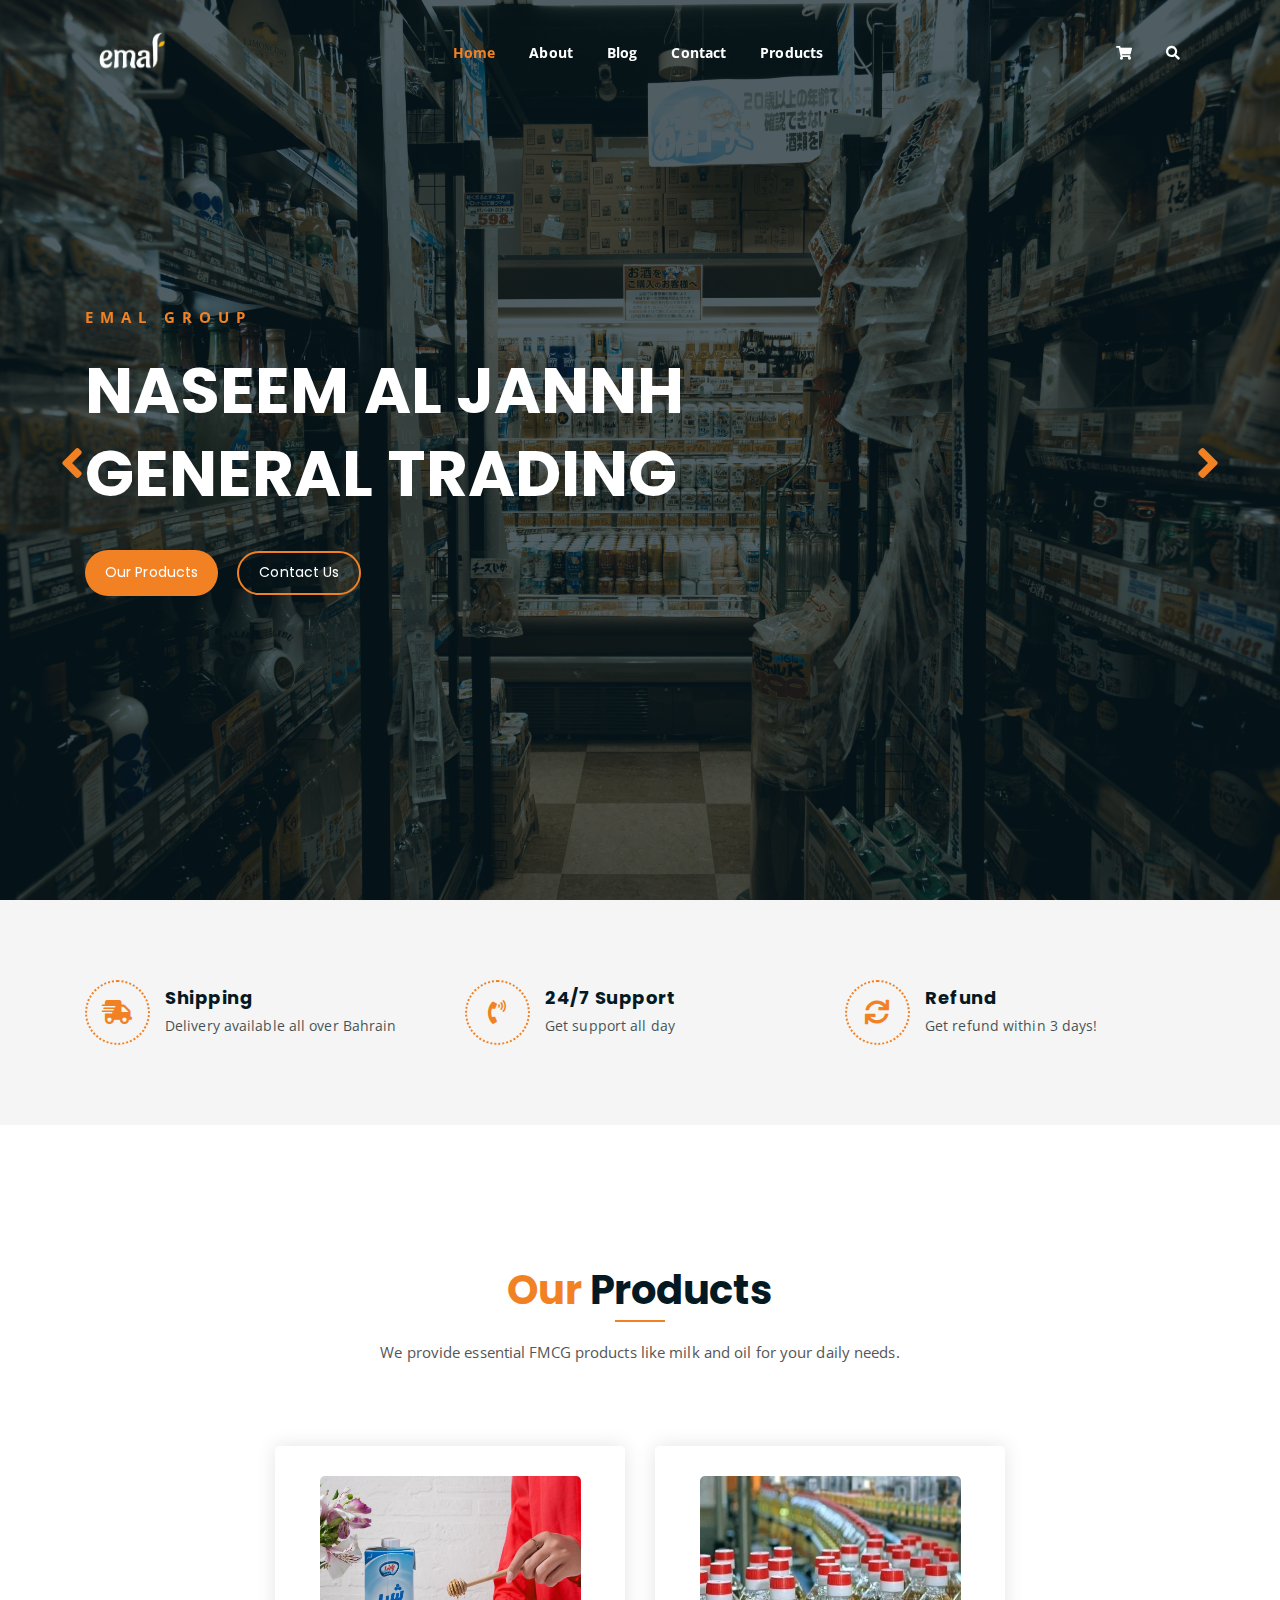
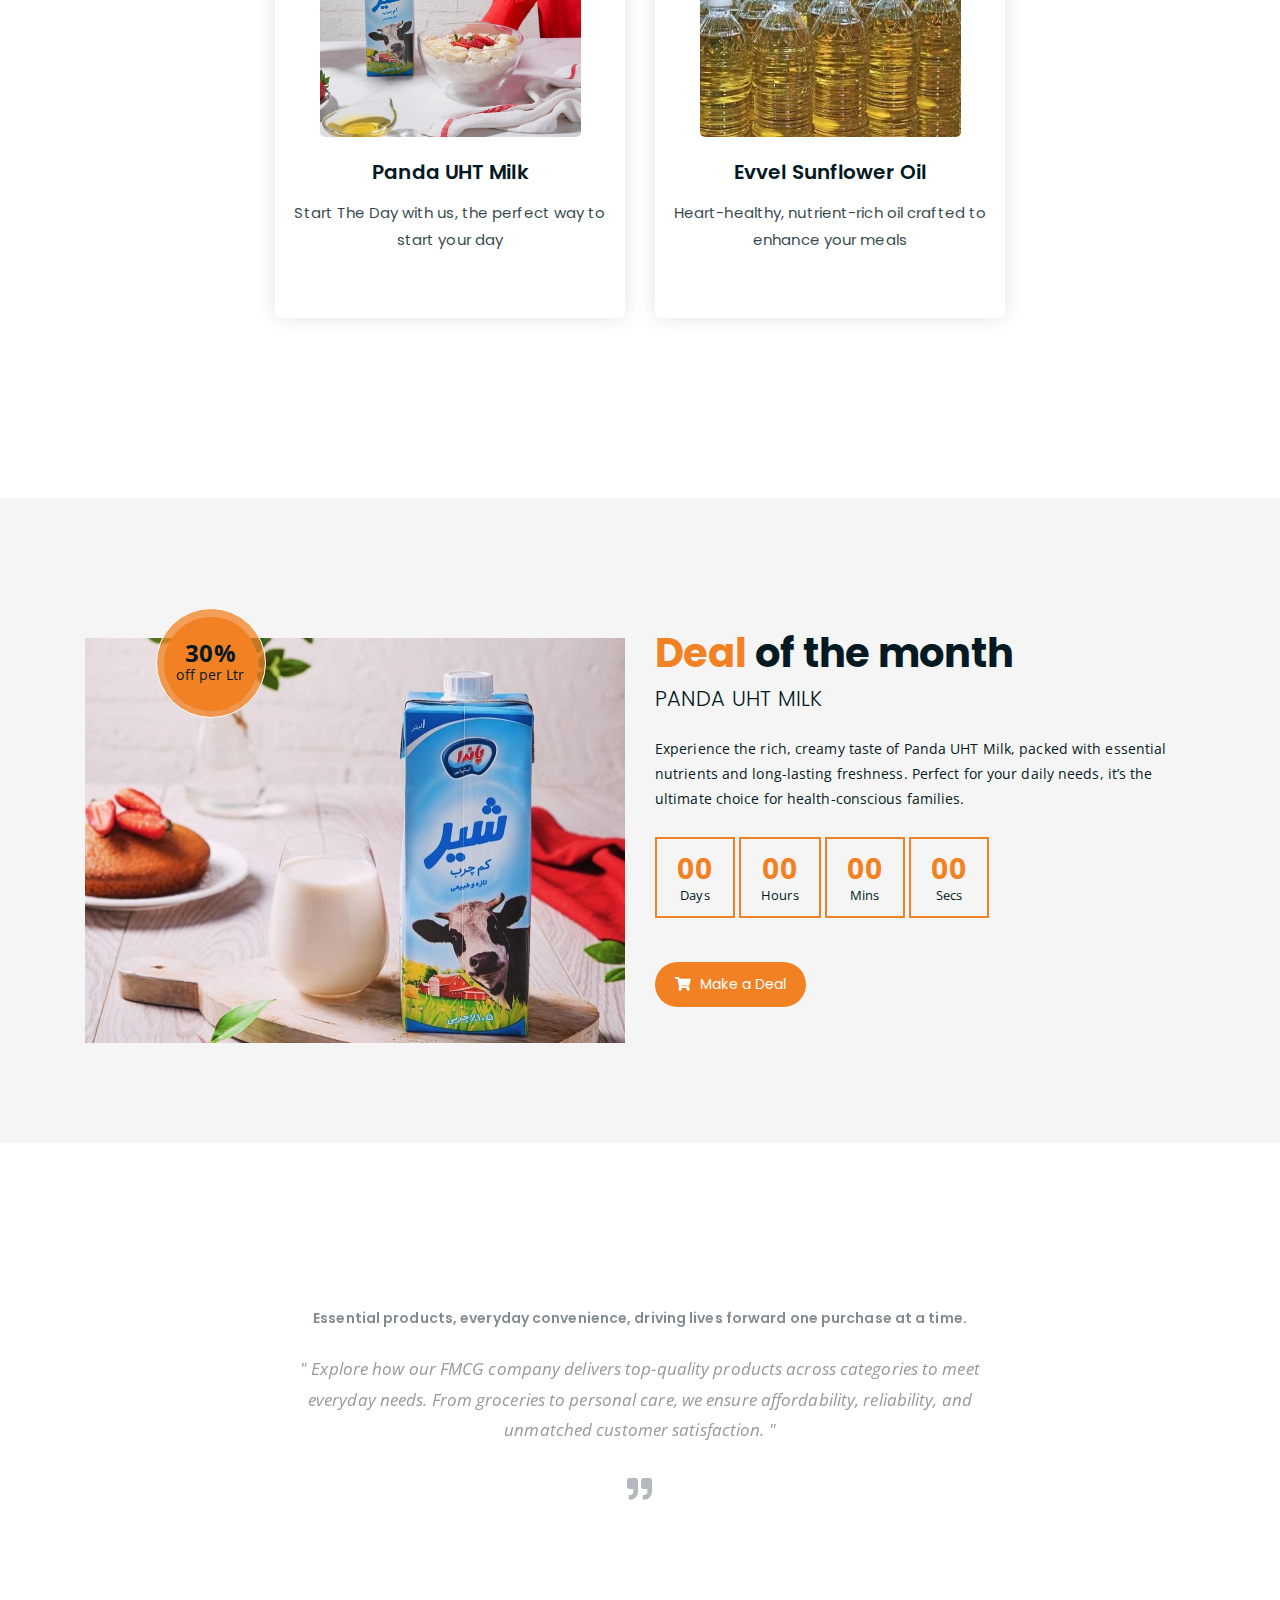
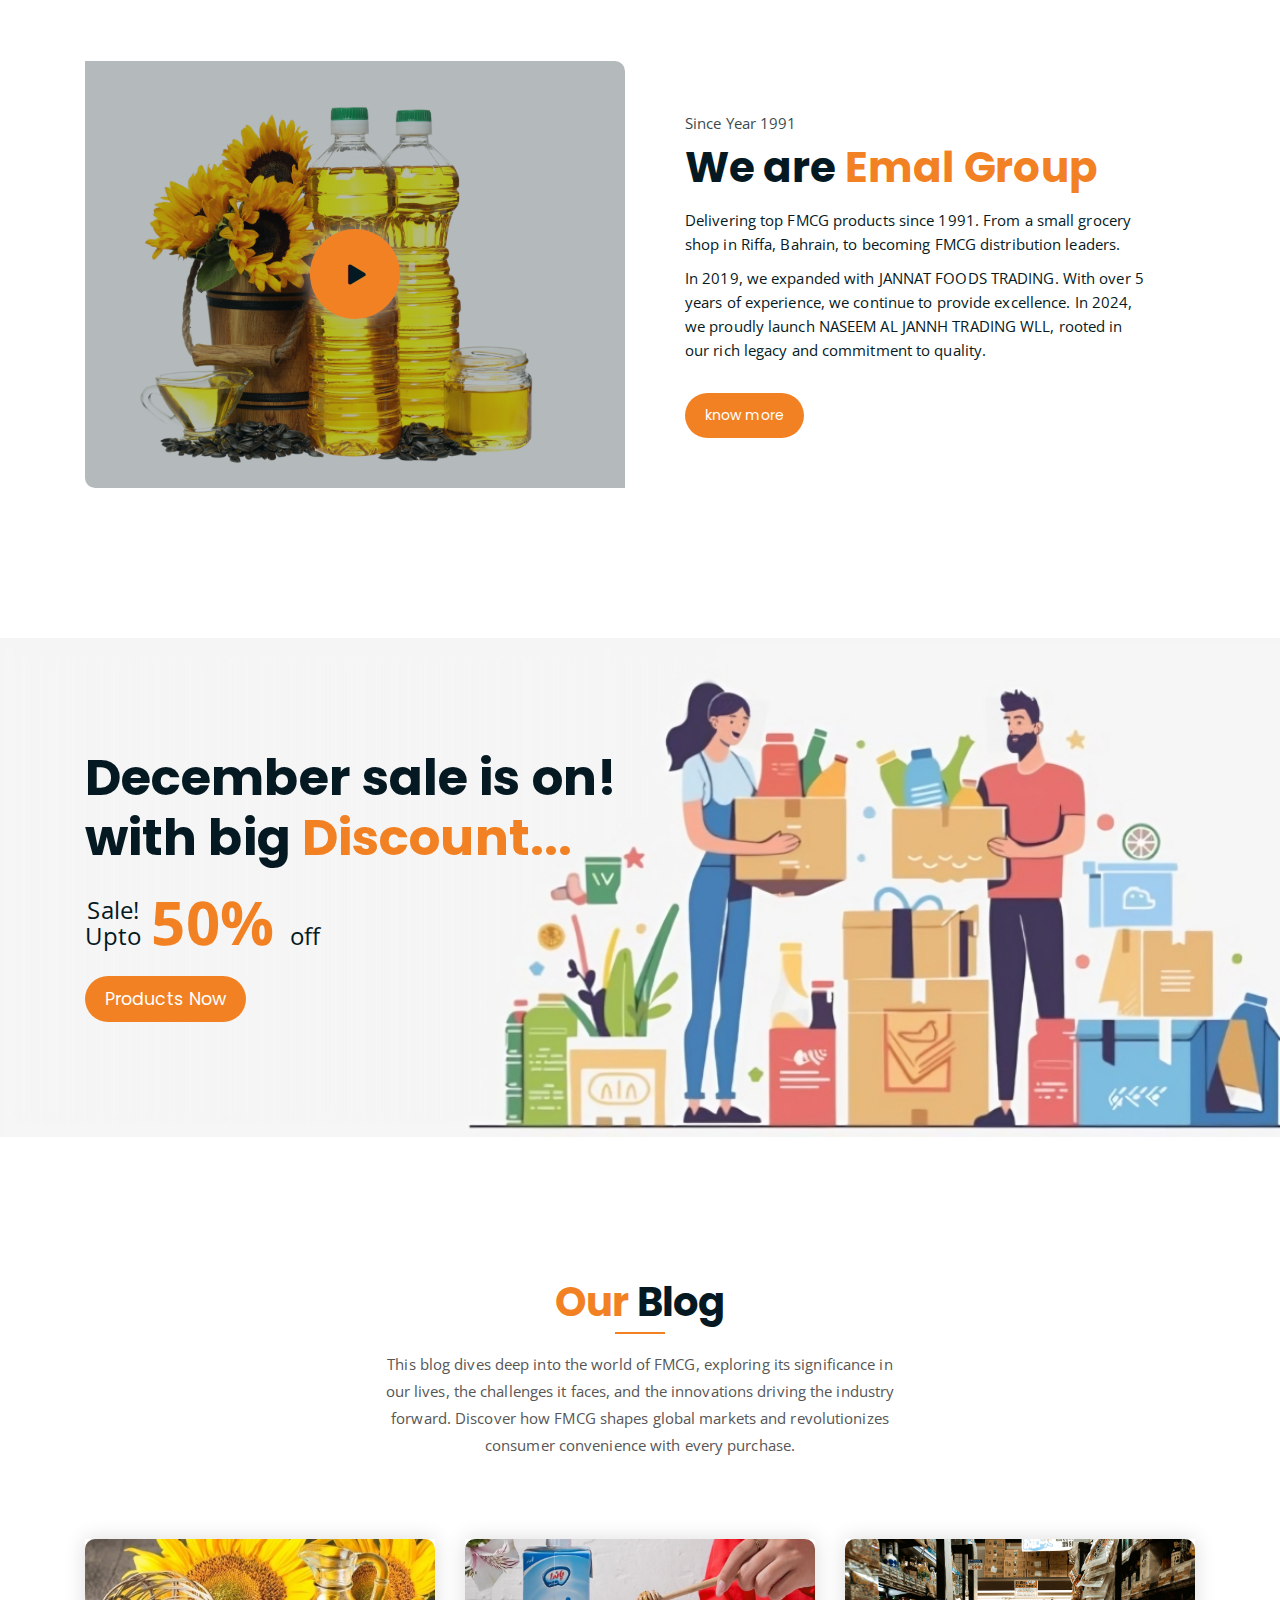
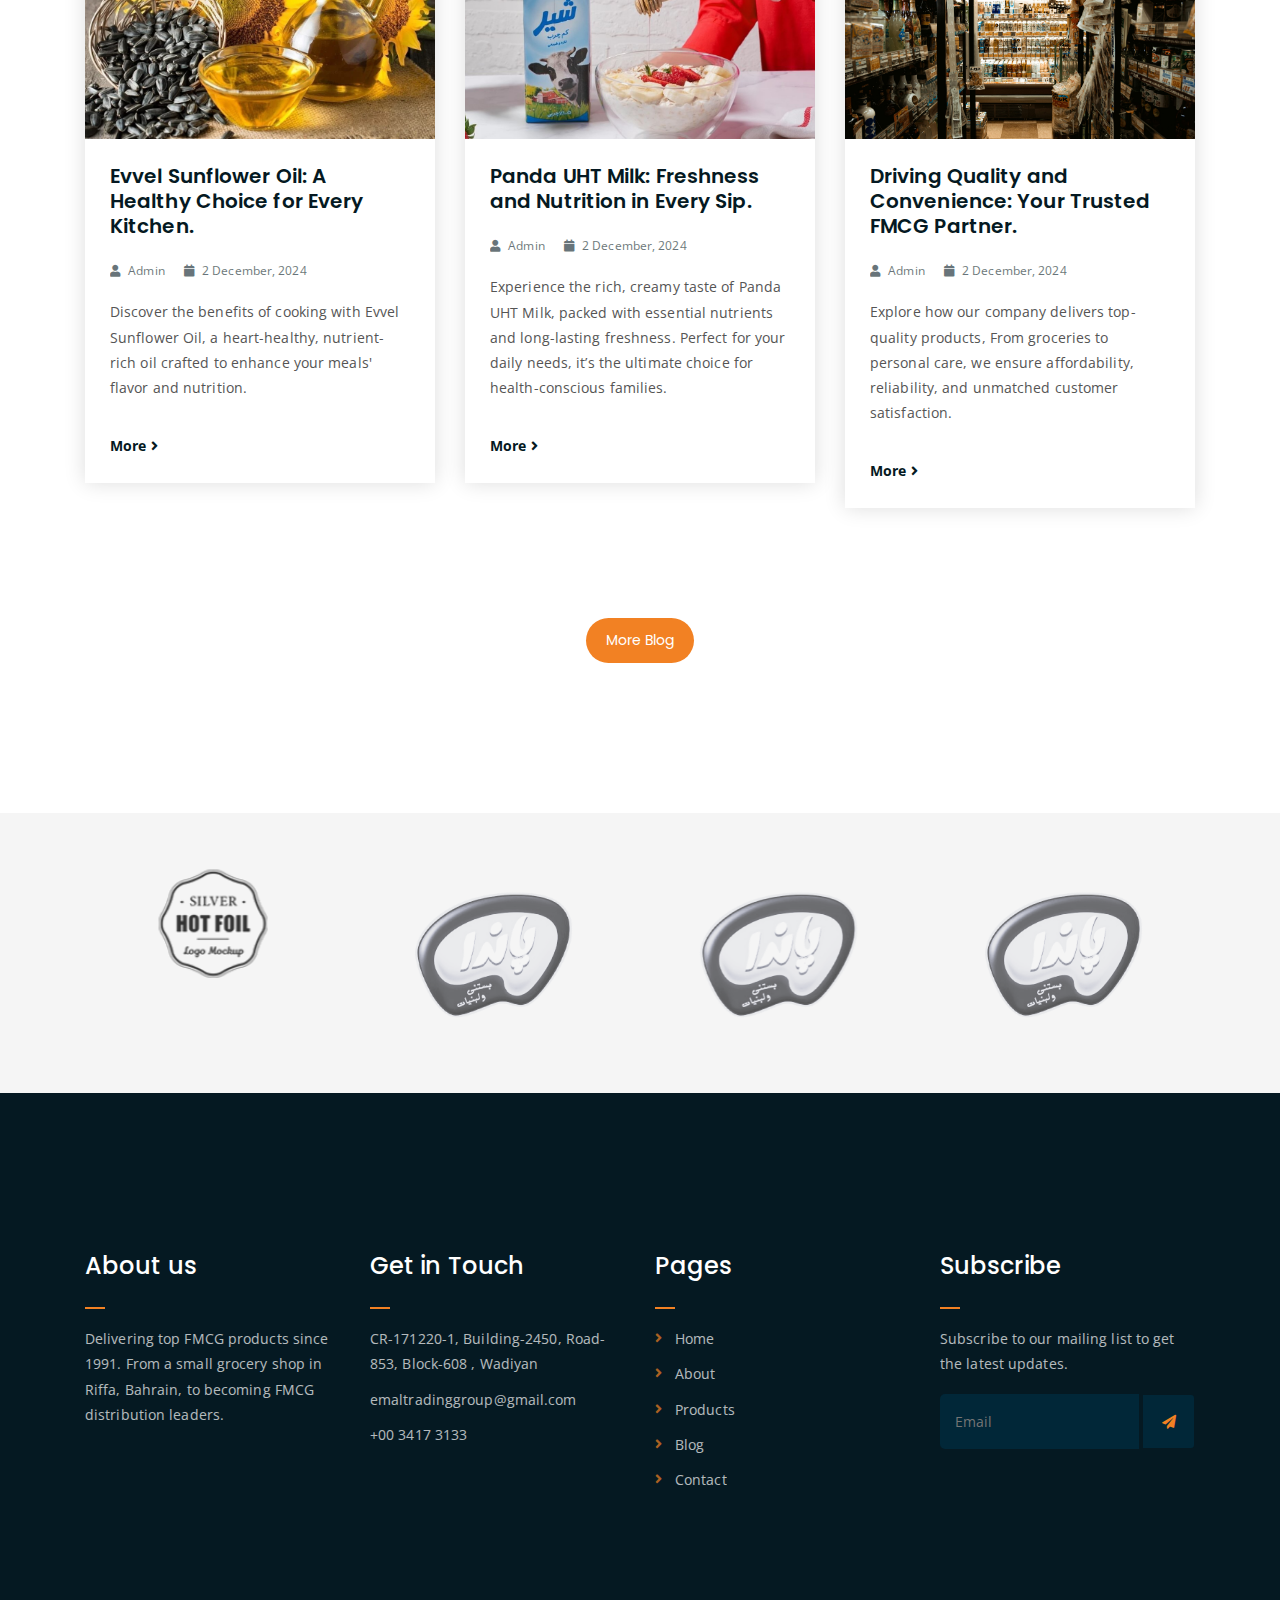
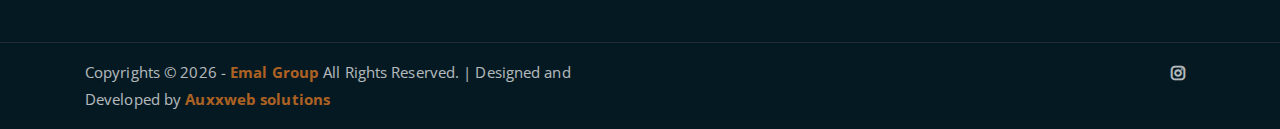
==== commit ac8517b5: "footer changes" ====
--- a/index.html
+++ b/index.html
@@ -491,16 +491,18 @@
 				<div class="col-lg-3 col-md-6">
 					<div class="footer-box about-widget">
 						<h2 class="widget-title">About us</h2>
-						<p>Ut enim ad minim veniam perspiciatis unde omnis iste natus error sit voluptatem accusantium doloremque laudantium, totam rem aperiam, eaque ipsa quae.</p>
+						<p>Delivering top FMCG products since 1991. From a small grocery shop in Riffa, Bahrain, to becoming FMCG distribution leaders.</p>
 					</div>
 				</div>
 				<div class="col-lg-3 col-md-6">
 					<div class="footer-box get-in-touch">
 						<h2 class="widget-title">Get in Touch</h2>
 						<ul>
-							<li>34/8, East Hukupara, Gifirtok, Sadan.</li>
-							<li>support@Emal Group.com</li>
-							<li>+00 111 222 3333</li>
+							<li>CR-171220-1, Building-2450,
+								Road-853, Block-608 ,
+								Wadiyan</li>
+							<li>emaltradinggroup@gmail.com</li>
+							<li>+00 3417 3133</li>
 						</ul>
 					</div>
 				</div>
@@ -536,16 +538,16 @@
 		<div class="container">
 			<div class="row">
 				<div class="col-lg-6 col-md-12">
-					<p>Copyrights &copy; 2019 - <a href="https://imransdesign.com/">Imran Hossain</a>,  All Rights Reserved.</p>
+					<p>Copyrights &copy; <script>document.write(new Date().getFullYear());</script> - <a href="https://www.instagram.com/pandadairy.bh/profilecard/?igsh=ZTVjZWMxcnkwbzEy">Emal Group</a> All Rights Reserved. | Designed and Developed by <a href="https://auxxweb.in" target="_blank">Auxxweb solutions</a></p>
 				</div>
 				<div class="col-lg-6 text-right col-md-12">
 					<div class="social-icons">
 						<ul>
-							<li><a href="#" target="_blank"><i class="fab fa-facebook-f"></i></a></li>
-							<li><a href="#" target="_blank"><i class="fab fa-twitter"></i></a></li>
-							<li><a href="#" target="_blank"><i class="fab fa-instagram"></i></a></li>
-							<li><a href="#" target="_blank"><i class="fab fa-linkedin"></i></a></li>
-							<li><a href="#" target="_blank"><i class="fab fa-dribbble"></i></a></li>
+							<!-- <li><a href="#" target="_blank"><i class="fab fa-facebook-f"></i></a></li> -->
+							<!-- <li><a href="#" target="_blank"><i class="fab fa-twitter"></i></a></li> -->
+							<li><a href="https://www.instagram.com/pandadairy.bh/profilecard/?igsh=ZTVjZWMxcnkwbzEy" target="_blank"><i class="fab fa-instagram"></i></a></li>
+							<!-- <li><a href="#" target="_blank"><i class="fab fa-linkedin"></i></a></li> -->
+							<!-- <li><a href="#" target="_blank"><i class="fab fa-dribbble"></i></a></li> -->
 						</ul>
 					</div>
 				</div>
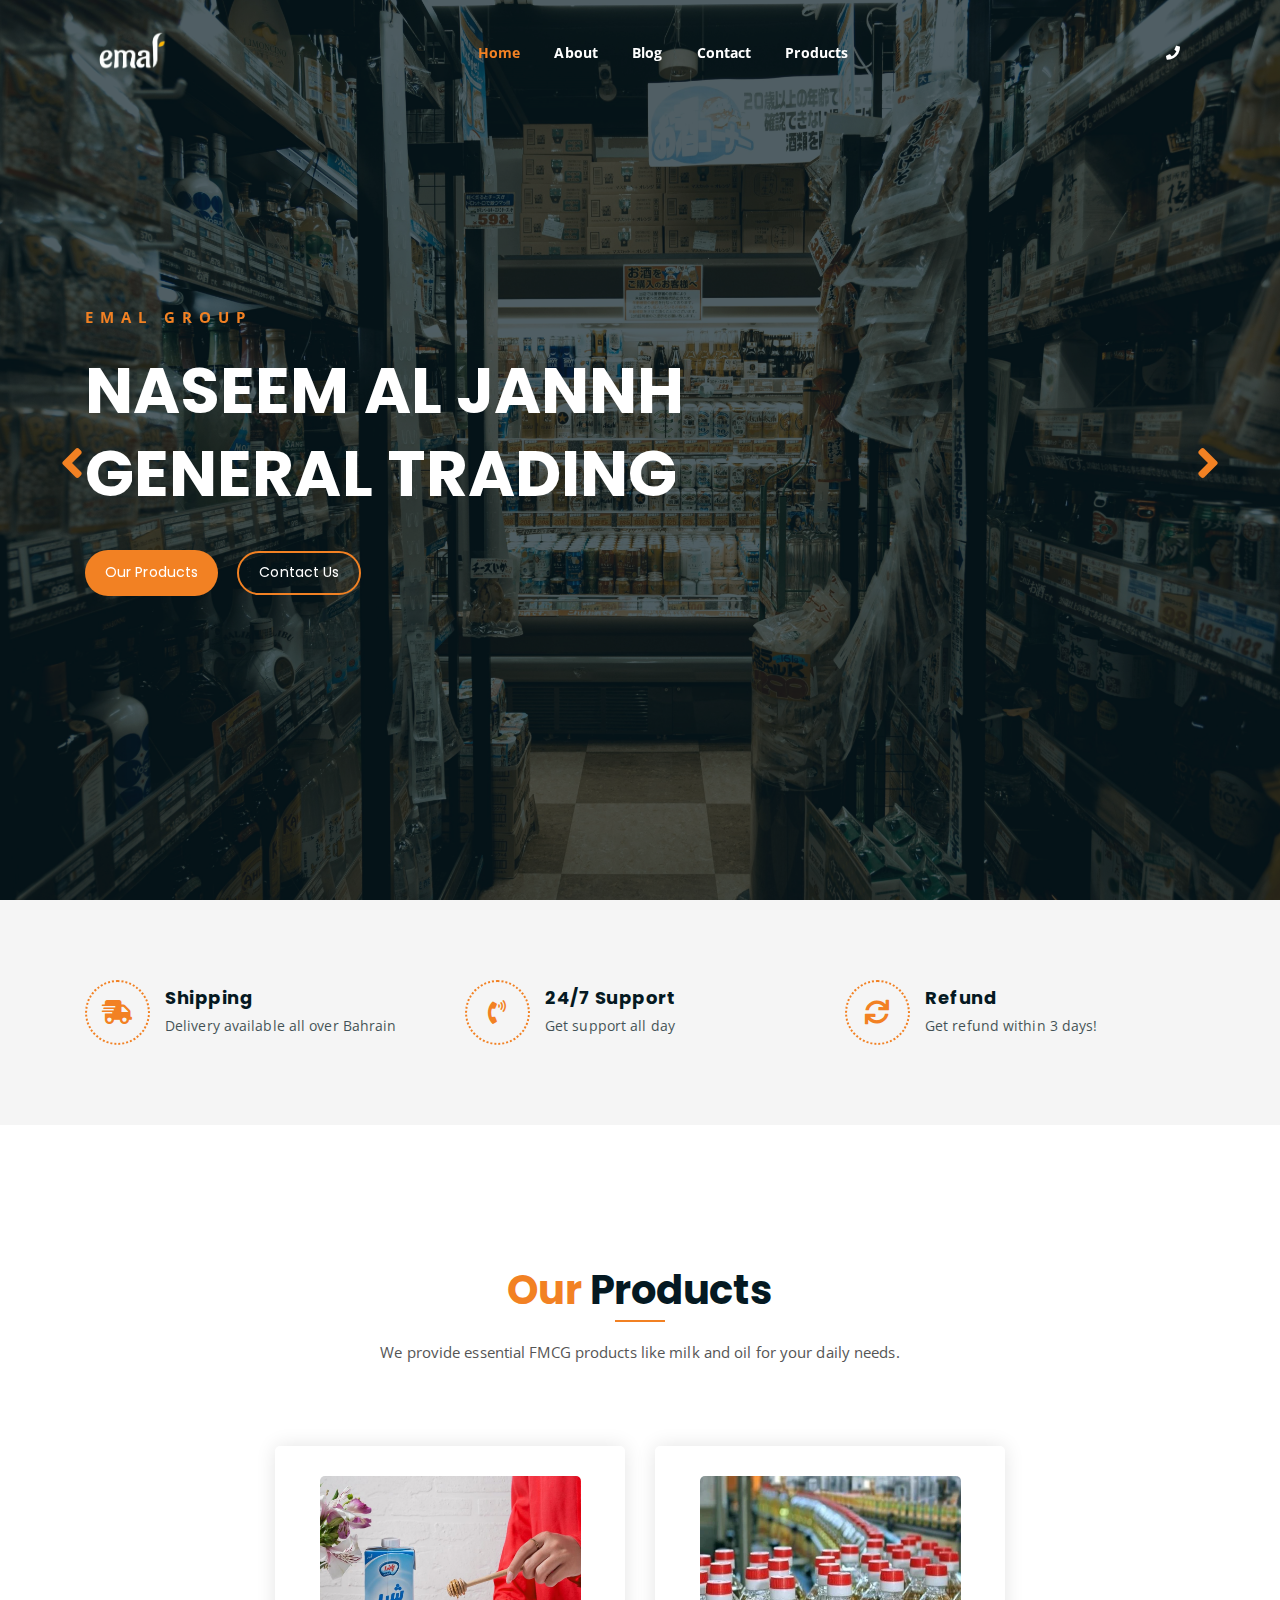
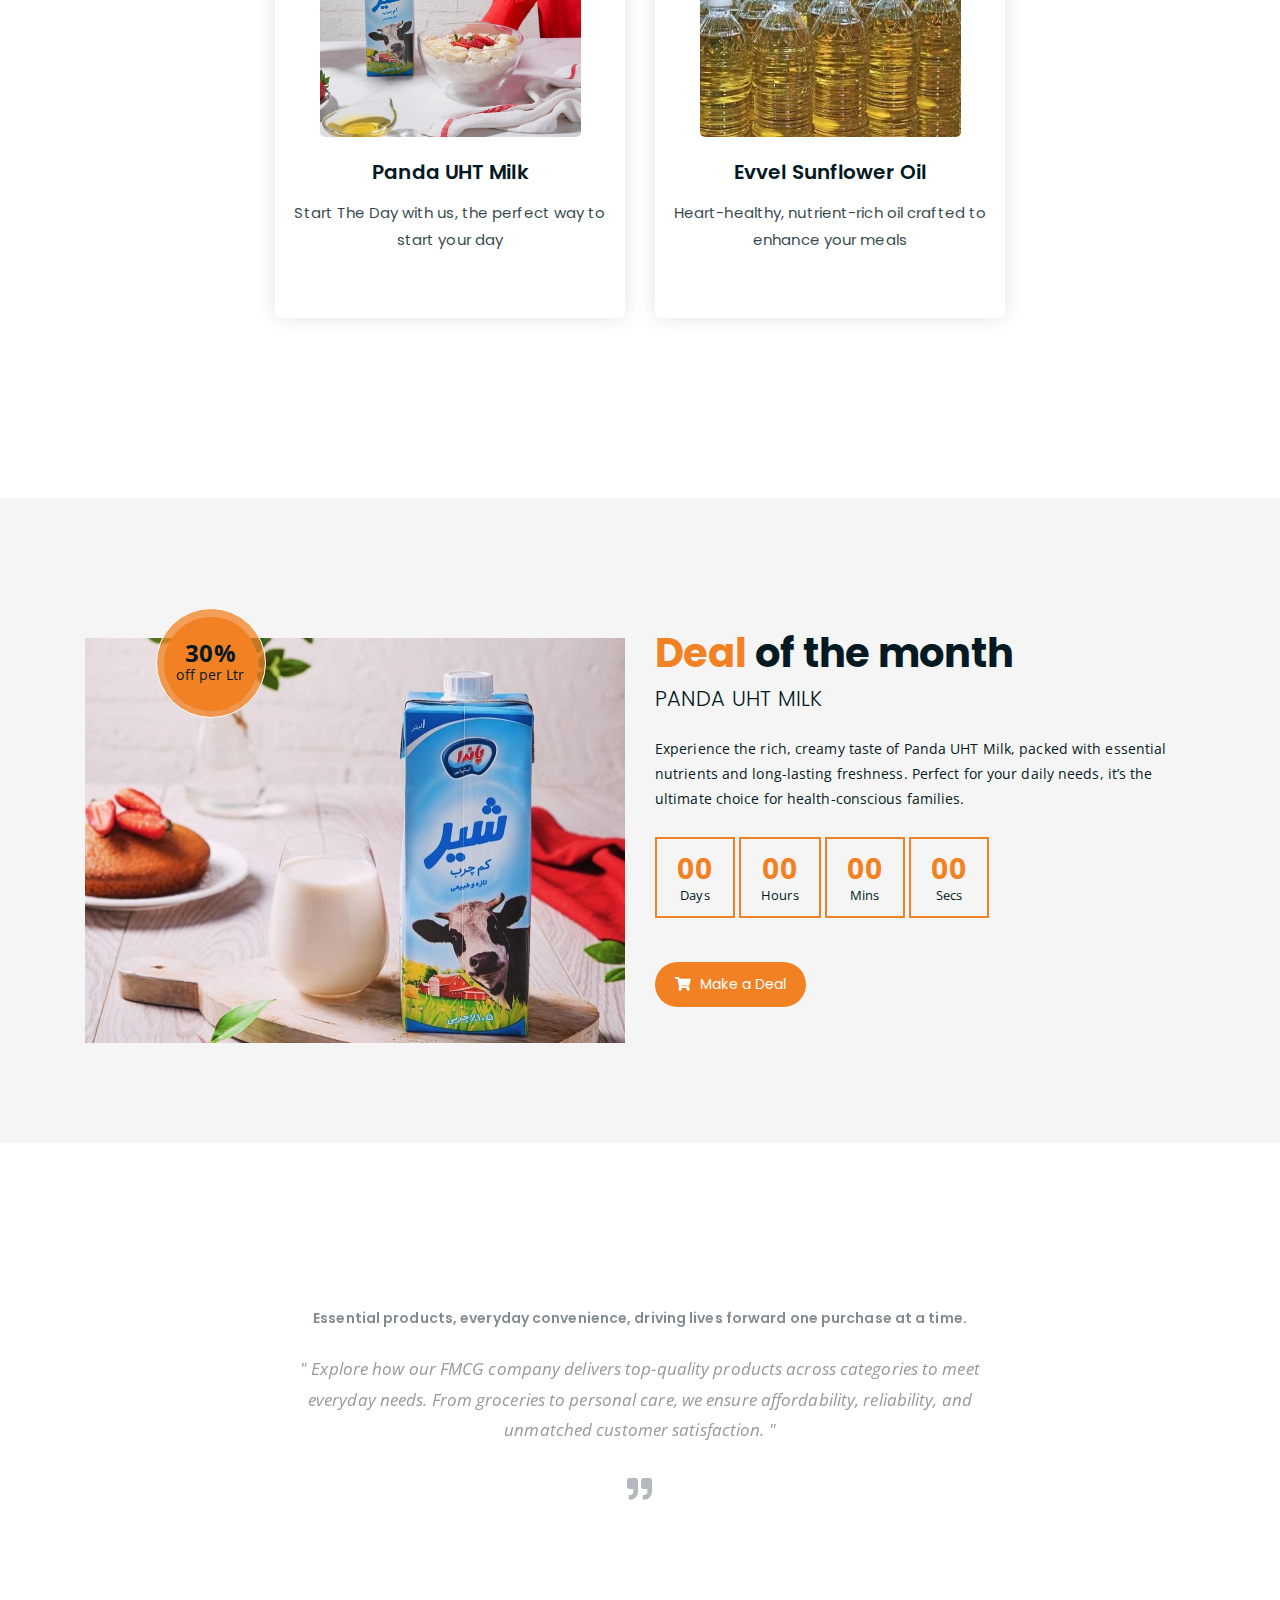
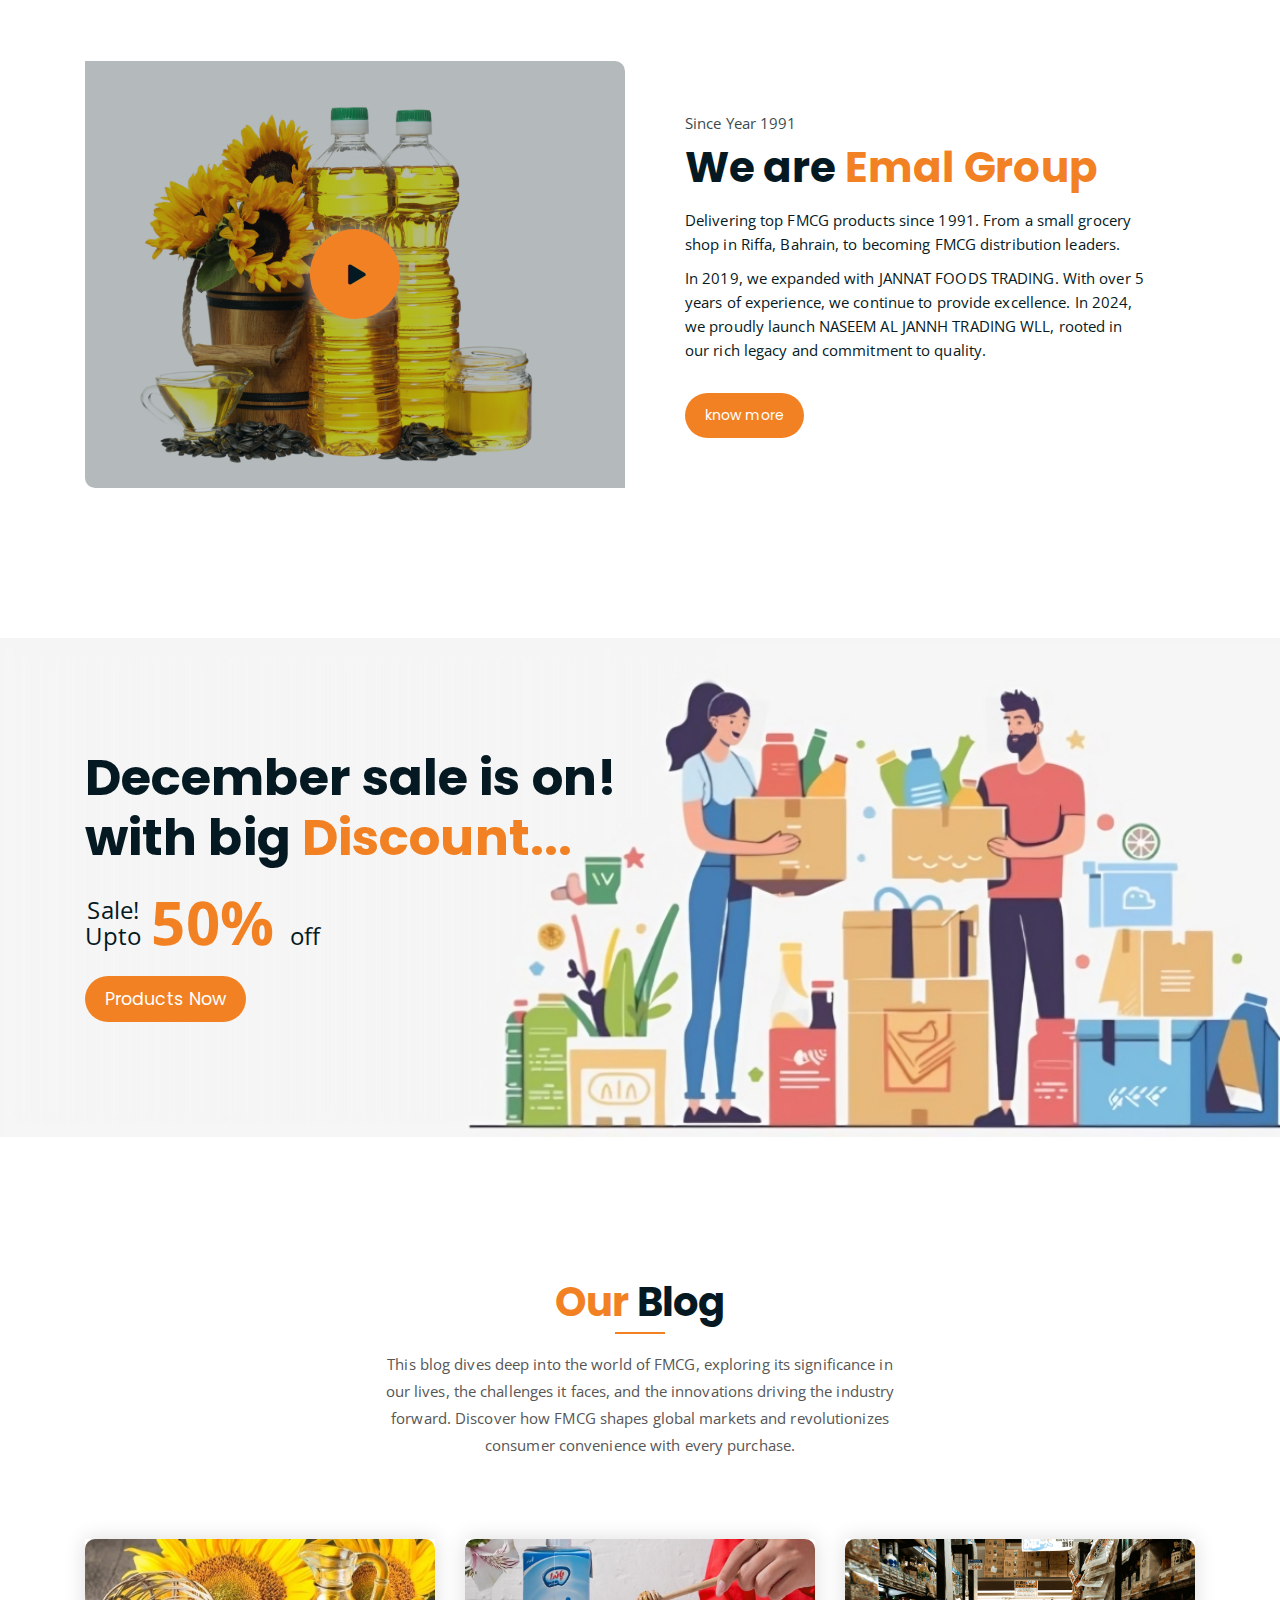
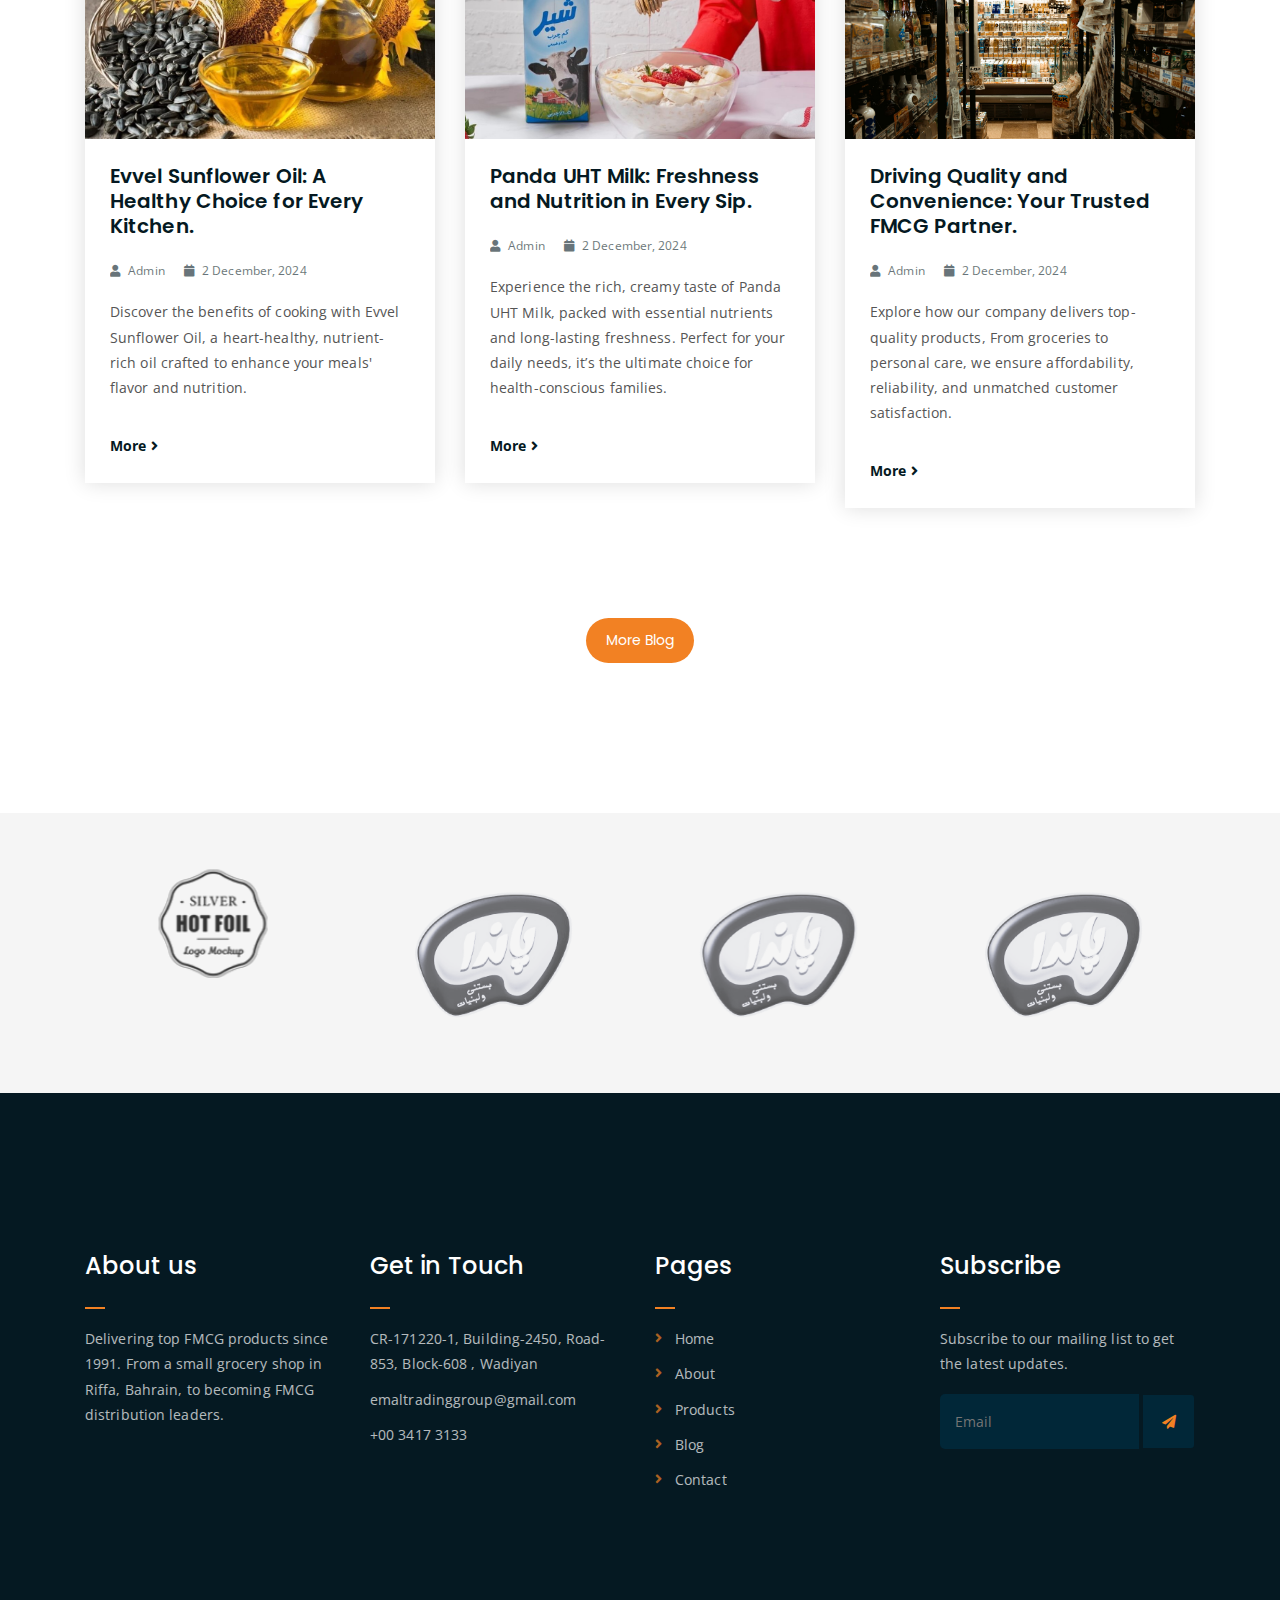
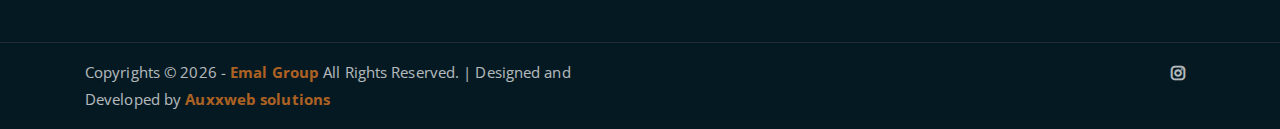
==== commit 3e0f6702: "navbar search button > phone" ====
--- a/index.html
+++ b/index.html
@@ -94,13 +94,13 @@
 								</li>
 								<li>
 									<div class="header-icons">
-										<a class="shopping-cart" href="cart.html"><i class="fas fa-shopping-cart"></i></a>
-										<a class="mobile-hide search-bar-icon" href="#"><i class="fas fa-search"></i></a>
+										<!-- <a class="shopping-cart" href="cart.html"><i class="fas fa-shopping-cart"></i></a> -->
+										<a class="mobile-hide search-bar-icon" href="#"><i class="fas fa-phone"></i></a>
 									</div>
 								</li>
 							</ul>
 						</nav>
-						<a class="mobile-show search-bar-icon" href="#"><i class="fas fa-search"></i></a>
+						<a class="mobile-show search-bar-icon" href="#"><i class="fas fa-phone"></i></a>
 						<div class="mobile-menu"></div>
 						<!-- menu end -->
 					</div>
